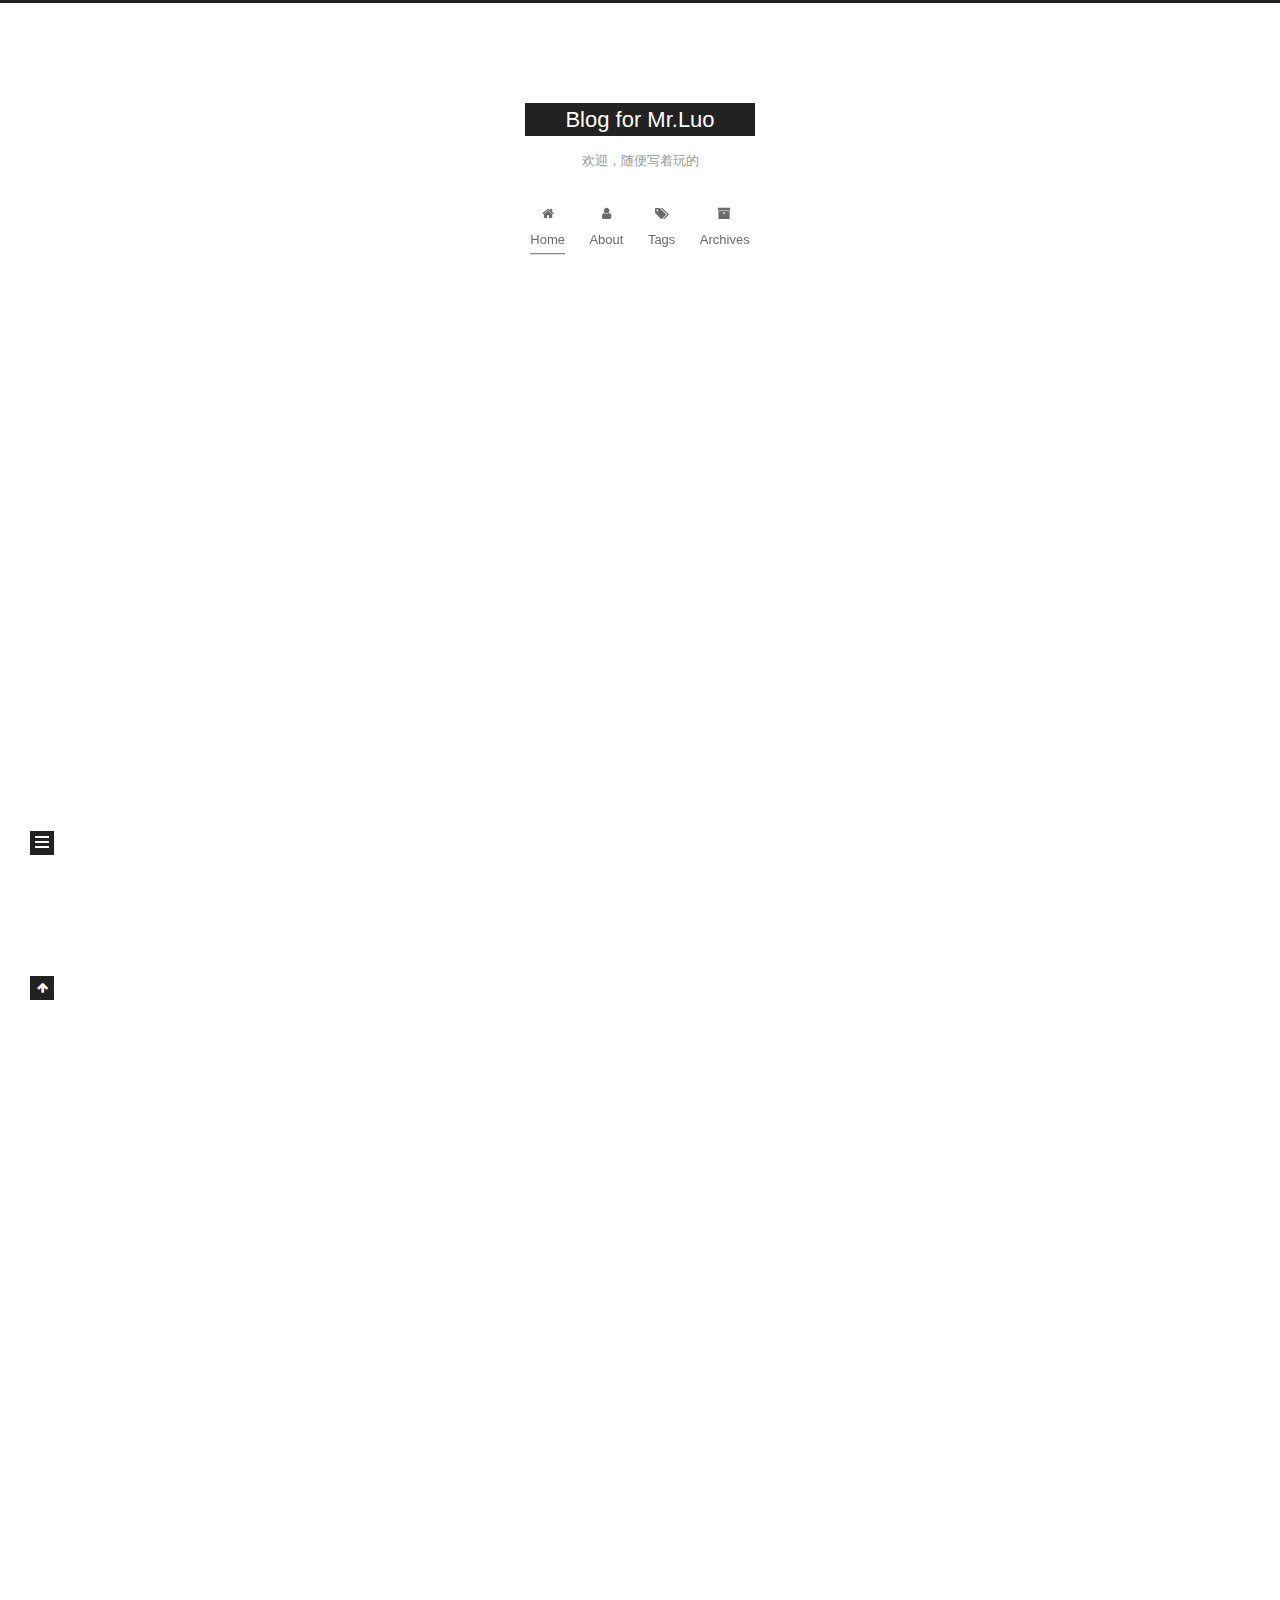
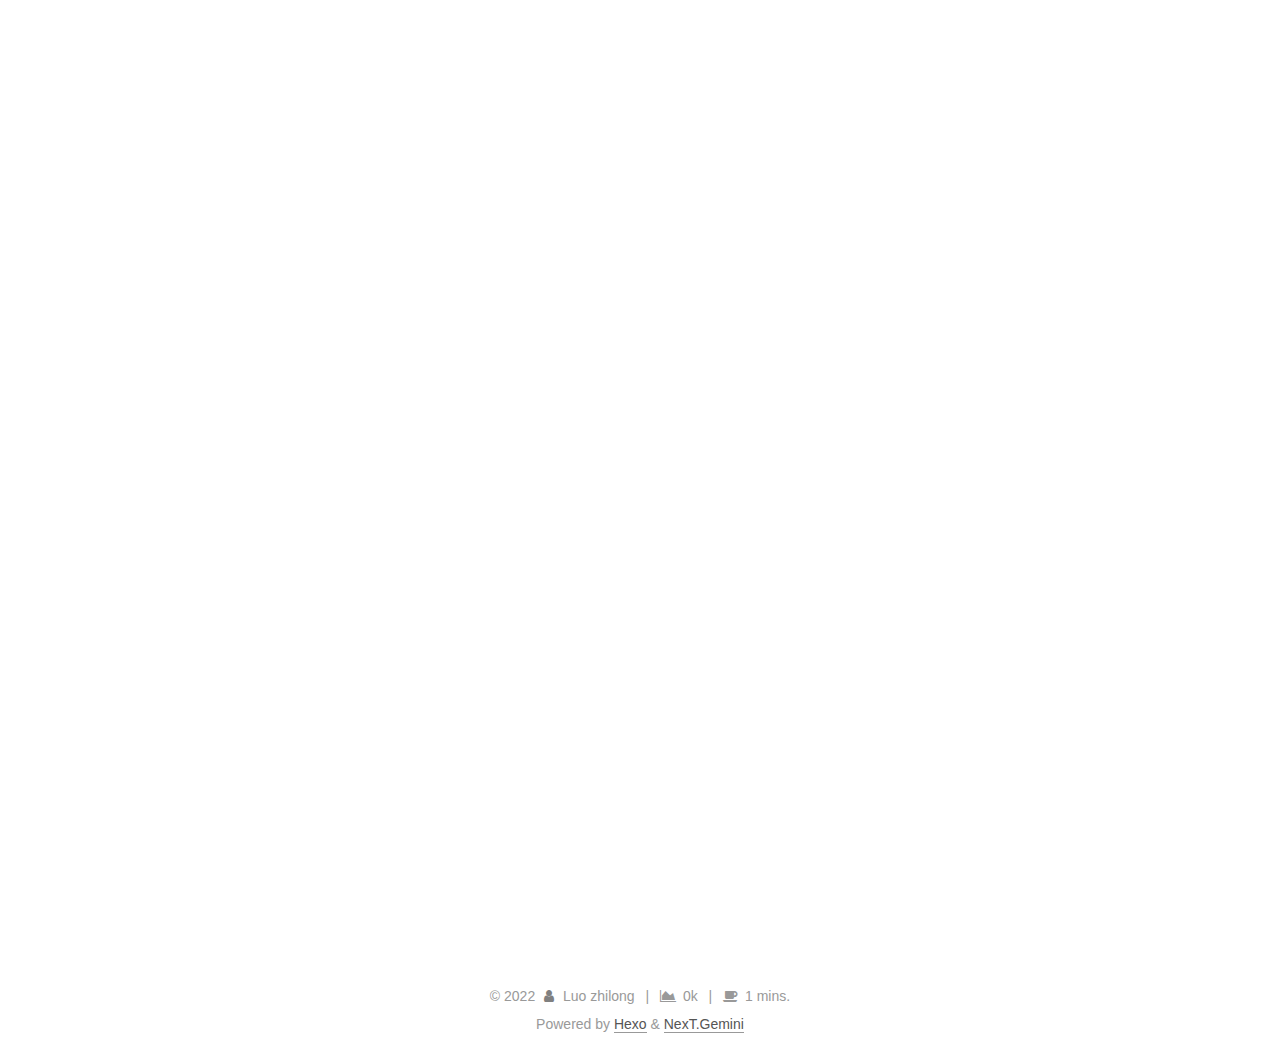
==== index.html @ 4b06077d "Site updated: 2022-09-28 10:22:13" ====
<!DOCTYPE html>
<html lang="zh-Hans">
<head>
  <meta charset="UTF-8">
<meta name="viewport" content="width=device-width, initial-scale=1, maximum-scale=2">
<meta name="theme-color" content="#222">
<meta name="generator" content="Hexo 6.3.0">
  <link rel="apple-touch-icon" sizes="180x180" href="/images/apple-touch-icon-next.png">
  <link rel="icon" type="image/png" sizes="32x32" href="/images/favicon-32x32-next.png">
  <link rel="icon" type="image/png" sizes="16x16" href="/images/favicon-16x16-next.png">
  <link rel="mask-icon" href="/images/logo.svg" color="#222">

<link rel="stylesheet" href="/css/main.css">


<link rel="stylesheet" href="/lib/font-awesome/css/font-awesome.min.css">

<script id="hexo-configurations">
    var NexT = window.NexT || {};
    var CONFIG = {"hostname":"jerry-luo-zl.github.io","root":"/","scheme":"Gemini","version":"7.8.0","exturl":false,"sidebar":{"position":"left","display":"post","padding":18,"offset":12,"onmobile":false},"copycode":{"enable":false,"show_result":false,"style":null},"back2top":{"enable":true,"sidebar":false,"scrollpercent":false},"bookmark":{"enable":false,"color":"#222","save":"auto"},"fancybox":false,"mediumzoom":false,"lazyload":false,"pangu":false,"comments":{"style":"tabs","active":null,"storage":true,"lazyload":false,"nav":null},"algolia":{"hits":{"per_page":10},"labels":{"input_placeholder":"Search for Posts","hits_empty":"We didn't find any results for the search: ${query}","hits_stats":"${hits} results found in ${time} ms"}},"localsearch":{"enable":false,"trigger":"auto","top_n_per_article":1,"unescape":false,"preload":false},"motion":{"enable":true,"async":false,"transition":{"post_block":"fadeIn","post_header":"slideDownIn","post_body":"slideDownIn","coll_header":"slideLeftIn","sidebar":"slideUpIn"}},"path":"search.xml"};
  </script>

  <meta property="og:type" content="website">
<meta property="og:title" content="Blog for Mr.Luo">
<meta property="og:url" content="https://jerry-luo-zl.github.io/index.html">
<meta property="og:site_name" content="Blog for Mr.Luo">
<meta property="og:locale">
<meta property="article:author" content="Luo zhilong">
<meta name="twitter:card" content="summary">

<link rel="canonical" href="https://jerry-luo-zl.github.io/">


<script id="page-configurations">
  // https://hexo.io/docs/variables.html
  CONFIG.page = {
    sidebar: "",
    isHome : true,
    isPost : false,
    lang   : 'zh-Hans'
  };
</script>

  <title>Blog for Mr.Luo</title>
  






  <noscript>
  <style>
  .use-motion .brand,
  .use-motion .menu-item,
  .sidebar-inner,
  .use-motion .post-block,
  .use-motion .pagination,
  .use-motion .comments,
  .use-motion .post-header,
  .use-motion .post-body,
  .use-motion .collection-header { opacity: initial; }

  .use-motion .site-title,
  .use-motion .site-subtitle {
    opacity: initial;
    top: initial;
  }

  .use-motion .logo-line-before i { left: initial; }
  .use-motion .logo-line-after i { right: initial; }
  </style>
</noscript>

</head>

<body itemscope itemtype="http://schema.org/WebPage">
  <div class="container use-motion">
    <div class="headband"></div>

    <header class="header" itemscope itemtype="http://schema.org/WPHeader">
      <div class="header-inner"><div class="site-brand-container">
  <div class="site-nav-toggle">
    <div class="toggle" aria-label="Toggle navigation bar">
      <span class="toggle-line toggle-line-first"></span>
      <span class="toggle-line toggle-line-middle"></span>
      <span class="toggle-line toggle-line-last"></span>
    </div>
  </div>

  <div class="site-meta">

    <a href="/" class="brand" rel="start">
      <span class="logo-line-before"><i></i></span>
      <h1 class="site-title">Blog for Mr.Luo</h1>
      <span class="logo-line-after"><i></i></span>
    </a>
      <p class="site-subtitle" itemprop="description">欢迎，随便写着玩的</p>
  </div>

  <div class="site-nav-right">
    <div class="toggle popup-trigger">
    </div>
  </div>
</div>




<nav class="site-nav">
  <ul id="menu" class="menu">
        <li class="menu-item menu-item-home">

    <a href="/" rel="section"><i class="fa fa-fw fa-home"></i>Home</a>

  </li>
        <li class="menu-item menu-item-about">

    <a href="/about/" rel="section"><i class="fa fa-fw fa-user"></i>About</a>

  </li>
        <li class="menu-item menu-item-tags">

    <a href="/tags/" rel="section"><i class="fa fa-fw fa-tags"></i>Tags</a>

  </li>
        <li class="menu-item menu-item-archives">

    <a href="/archives/" rel="section"><i class="fa fa-fw fa-archive"></i>Archives</a>

  </li>
  </ul>
</nav>




</div>
    </header>

    
  <div class="back-to-top">
    <i class="fa fa-arrow-up"></i>
    <span>0%</span>
  </div>


    <main class="main">
      <div class="main-inner">
        <div class="content-wrap">
          

          <div class="content index posts-expand">
            
      
  
  
  <article itemscope itemtype="http://schema.org/Article" class="post-block" lang="zh-Hans">
    <link itemprop="mainEntityOfPage" href="https://jerry-luo-zl.github.io/2022/09/28/%E6%98%9F%E9%9C%B2%E8%B0%B7/">

    <span hidden itemprop="author" itemscope itemtype="http://schema.org/Person">
      <meta itemprop="image" content="/images/avatar.jpg">
      <meta itemprop="name" content="Luo zhilong">
      <meta itemprop="description" content="">
    </span>

    <span hidden itemprop="publisher" itemscope itemtype="http://schema.org/Organization">
      <meta itemprop="name" content="Blog for Mr.Luo">
    </span>
      <header class="post-header">
        <h2 class="post-title" itemprop="name headline">
          
            <a href="/2022/09/28/%E6%98%9F%E9%9C%B2%E8%B0%B7/" class="post-title-link" itemprop="url">星露谷感受</a>
        </h2>

        <div class="post-meta">
            <span class="post-meta-item">
              <span class="post-meta-item-icon">
                <i class="fa fa-calendar-o"></i>
              </span>
              <span class="post-meta-item-text">Posted on</span>

              <time title="Created: 2022-09-28 09:08:44" itemprop="dateCreated datePublished" datetime="2022-09-28T09:08:44+08:00">2022-09-28</time>
            </span>
              <span class="post-meta-item">
                <span class="post-meta-item-icon">
                  <i class="fa fa-calendar-check-o"></i>
                </span>
                <span class="post-meta-item-text">Edited on</span>
                <time title="Modified: 2022-09-27 23:03:00" itemprop="dateModified" datetime="2022-09-27T23:03:00+08:00">2022-09-27</time>
              </span>

          <br>
            <span class="post-meta-item" title="Symbols count in article">
              <span class="post-meta-item-icon">
                <i class="fa fa-file-word-o"></i>
              </span>
                <span class="post-meta-item-text">Symbols count in article: </span>
              <span>269</span>
            </span>
            <span class="post-meta-item" title="Reading time">
              <span class="post-meta-item-icon">
                <i class="fa fa-clock-o"></i>
              </span>
                <span class="post-meta-item-text">Reading time &asymp;</span>
              <span>1 mins.</span>
            </span>

        </div>
      </header>

    
    
    
    <div class="post-body" itemprop="articleBody">

      
          <h2 id="秋天"><a href="#秋天" class="headerlink" title="秋天"></a>秋天</h2><h3 id="1-作物"><a href="#1-作物" class="headerlink" title="1.作物"></a>1.作物</h3><ul>
<li>蔓越莓</li>
<li>南瓜</li>
<li>其他献祭作物种一下(茄子等等)</li>
</ul>
<h3 id="2-酿酒"><a href="#2-酿酒" class="headerlink" title="2.酿酒"></a>2.酿酒</h3><p>8级后解锁工具小桶制作配方，有小桶才能够酿酒</p>
<h3 id="3-工具"><a href="#3-工具" class="headerlink" title="3.工具"></a>3.工具</h3><ul>
<li>优质洒水器(准备材料)<br>![[Pasted image 20220808160538.png]]</li>
</ul>
<h3 id="4-升级房屋"><a href="#4-升级房屋" class="headerlink" title="4.升级房屋"></a>4.升级房屋</h3><ul>
<li>谷仓</li>
<li>畜棚(6000g)</li>
<li>磨坊(布料)</li>
</ul>
<h3 id="5-钓鱼"><a href="#5-钓鱼" class="headerlink" title="5.钓鱼"></a>5.钓鱼</h3><ul>
<li>鲶鱼</li>
<li>虎纹鳟鱼~</li>
<li>鳗鱼(海边)</li>
<li>沙丁鱼</li>
<li>鬼鱼(矿洞20、60层)<br>![[Pasted image 20220808155731.png]]</li>
</ul>
<h3 id="6-开矿"><a href="#6-开矿" class="headerlink" title="6.开矿"></a>6.开矿</h3><ul>
<li>金矿在80层</li>
<li>精炼石英：烧石英</li>
</ul>
<h3 id="7-其他"><a href="#7-其他" class="headerlink" title="7.其他"></a>7.其他</h3><ul>
<li>猪车商人(周五和周日，法师塔旁边)</li>
<li>秘密森林</li>
</ul>
<h2 id="冬天"><a href="#冬天" class="headerlink" title="冬天"></a>冬天</h2><p>![[Pasted image 20220809094802.png]]</p>

      
    </div>

    
    
    
      <footer class="post-footer">
        <div class="post-eof"></div>
      </footer>
  </article>
  
  
  

      
  
  
  <article itemscope itemtype="http://schema.org/Article" class="post-block" lang="zh-Hans">
    <link itemprop="mainEntityOfPage" href="https://jerry-luo-zl.github.io/2022/09/27/Readme/">

    <span hidden itemprop="author" itemscope itemtype="http://schema.org/Person">
      <meta itemprop="image" content="/images/avatar.jpg">
      <meta itemprop="name" content="Luo zhilong">
      <meta itemprop="description" content="">
    </span>

    <span hidden itemprop="publisher" itemscope itemtype="http://schema.org/Organization">
      <meta itemprop="name" content="Blog for Mr.Luo">
    </span>
      <header class="post-header">
        <h2 class="post-title" itemprop="name headline">
          
            <a href="/2022/09/27/Readme/" class="post-title-link" itemprop="url">Readme</a>
        </h2>

        <div class="post-meta">
            <span class="post-meta-item">
              <span class="post-meta-item-icon">
                <i class="fa fa-calendar-o"></i>
              </span>
              <span class="post-meta-item-text">Posted on</span>
              

              <time title="Created: 2022-09-27 00:00:00 / Modified: 23:03:00" itemprop="dateCreated datePublished" datetime="2022-09-27T00:00:00+08:00">2022-09-27</time>
            </span>

          <br>
            <span class="post-meta-item" title="Symbols count in article">
              <span class="post-meta-item-icon">
                <i class="fa fa-file-word-o"></i>
              </span>
                <span class="post-meta-item-text">Symbols count in article: </span>
              <span>40</span>
            </span>
            <span class="post-meta-item" title="Reading time">
              <span class="post-meta-item-icon">
                <i class="fa fa-clock-o"></i>
              </span>
                <span class="post-meta-item-text">Reading time &asymp;</span>
              <span>1 mins.</span>
            </span>

        </div>
      </header>

    
    
    
    <div class="post-body" itemprop="articleBody">

      
          <h1 id="欢迎！！！！！！！"><a href="#欢迎！！！！！！！" class="headerlink" title="欢迎！！！！！！！"></a>欢迎！！！！！！！</h1><p><strong>本博客包含但不局限于以下内容:</strong></p>
<ul>
<li>知识分享</li>
<li>无病呻吟</li>
<li>读书笔记</li>
<li>同性交友</li>
</ul>

      
    </div>

    
    
    
      <footer class="post-footer">
        <div class="post-eof"></div>
      </footer>
  </article>
  
  
  


  



          </div>
          

<script>
  window.addEventListener('tabs:register', () => {
    let { activeClass } = CONFIG.comments;
    if (CONFIG.comments.storage) {
      activeClass = localStorage.getItem('comments_active') || activeClass;
    }
    if (activeClass) {
      let activeTab = document.querySelector(`a[href="#comment-${activeClass}"]`);
      if (activeTab) {
        activeTab.click();
      }
    }
  });
  if (CONFIG.comments.storage) {
    window.addEventListener('tabs:click', event => {
      if (!event.target.matches('.tabs-comment .tab-content .tab-pane')) return;
      let commentClass = event.target.classList[1];
      localStorage.setItem('comments_active', commentClass);
    });
  }
</script>

        </div>
          
  
  <div class="toggle sidebar-toggle">
    <span class="toggle-line toggle-line-first"></span>
    <span class="toggle-line toggle-line-middle"></span>
    <span class="toggle-line toggle-line-last"></span>
  </div>

  <aside class="sidebar">
    <div class="sidebar-inner">

      <ul class="sidebar-nav motion-element">
        <li class="sidebar-nav-toc">
          Table of Contents
        </li>
        <li class="sidebar-nav-overview">
          Overview
        </li>
      </ul>

      <!--noindex-->
      <div class="post-toc-wrap sidebar-panel">
      </div>
      <!--/noindex-->

      <div class="site-overview-wrap sidebar-panel">
        <div class="site-author motion-element" itemprop="author" itemscope itemtype="http://schema.org/Person">
    <img class="site-author-image" itemprop="image" alt="Luo zhilong"
      src="/images/avatar.jpg">
  <p class="site-author-name" itemprop="name">Luo zhilong</p>
  <div class="site-description" itemprop="description"></div>
</div>
<div class="site-state-wrap motion-element">
  <nav class="site-state">
      <div class="site-state-item site-state-posts">
          <a href="/archives/">
        
          <span class="site-state-item-count">2</span>
          <span class="site-state-item-name">posts</span>
        </a>
      </div>
  </nav>
</div>



      </div>

    </div>
  </aside>
  <div id="sidebar-dimmer"></div>


      </div>
    </main>

    <footer class="footer">
      <div class="footer-inner">
        

        

<div class="copyright">
  
  &copy; 
  <span itemprop="copyrightYear">2022</span>
  <span class="with-love">
    <i class="fa fa-user"></i>
  </span>
  <span class="author" itemprop="copyrightHolder">Luo zhilong</span>
    <span class="post-meta-divider">|</span>
    <span class="post-meta-item-icon">
      <i class="fa fa-area-chart"></i>
    </span>
    <span title="Symbols count total">0k</span>
    <span class="post-meta-divider">|</span>
    <span class="post-meta-item-icon">
      <i class="fa fa-coffee"></i>
    </span>
    <span title="Reading time total">1 mins.</span>
</div>
  <div class="powered-by">Powered by <a href="https://hexo.io/" class="theme-link" rel="noopener" target="_blank">Hexo</a> & <a href="https://theme-next.org/" class="theme-link" rel="noopener" target="_blank">NexT.Gemini</a>
  </div>

        








      </div>
    </footer>
  </div>

  
  <script src="/lib/anime.min.js"></script>
  <script src="/lib/velocity/velocity.min.js"></script>
  <script src="/lib/velocity/velocity.ui.min.js"></script>

<script src="/js/utils.js"></script>

<script src="/js/motion.js"></script>


<script src="/js/schemes/pisces.js"></script>


<script src="/js/next-boot.js"></script>




  















  

  

</body>
</html>
---- css/main.css ----
:root {
  --body-bg-color: #fff;
  --content-bg-color: #fff;
  --card-bg-color: #f5f5f5;
  --text-color: #555;
  --link-color: #555;
  --link-hover-color: #222;
  --brand-color: #fff;
  --brand-hover-color: #fff;
  --table-row-odd-bg-color: #f9f9f9;
  --table-row-hover-bg-color: #f5f5f5;
  --menu-item-bg-color: #f5f5f5;
  --btn-default-bg: #222;
  --btn-default-color: #fff;
  --btn-default-border-color: #222;
  --btn-default-hover-bg: #fff;
  --btn-default-hover-color: #222;
  --btn-default-hover-border-color: #222;
}
html {
  line-height: 1.15; /* 1 */
  -webkit-text-size-adjust: 100%; /* 2 */
}
body {
  margin: 0;
}
main {
  display: block;
}
h1 {
  font-size: 2em;
  margin: 0.67em 0;
}
hr {
  box-sizing: content-box; /* 1 */
  height: 0; /* 1 */
  overflow: visible; /* 2 */
}
pre {
  font-family: monospace, monospace; /* 1 */
  font-size: 1em; /* 2 */
}
a {
  background: transparent;
}
abbr[title] {
  border-bottom: none; /* 1 */
  text-decoration: underline; /* 2 */
  text-decoration: underline dotted; /* 2 */
}
b,
strong {
  font-weight: bolder;
}
code,
kbd,
samp {
  font-family: monospace, monospace; /* 1 */
  font-size: 1em; /* 2 */
}
small {
  font-size: 80%;
}
sub,
sup {
  font-size: 75%;
  line-height: 0;
  position: relative;
  vertical-align: baseline;
}
sub {
  bottom: -0.25em;
}
sup {
  top: -0.5em;
}
img {
  border-style: none;
}
button,
input,
optgroup,
select,
textarea {
  font-family: inherit; /* 1 */
  font-size: 100%; /* 1 */
  line-height: 1.15; /* 1 */
  margin: 0; /* 2 */
}
button,
input {
/* 1 */
  overflow: visible;
}
button,
select {
/* 1 */
  text-transform: none;
}
button,
[type='button'],
[type='reset'],
[type='submit'] {
  -webkit-appearance: button;
}
button::-moz-focus-inner,
[type='button']::-moz-focus-inner,
[type='reset']::-moz-focus-inner,
[type='submit']::-moz-focus-inner {
  border-style: none;
  padding: 0;
}
button:-moz-focusring,
[type='button']:-moz-focusring,
[type='reset']:-moz-focusring,
[type='submit']:-moz-focusring {
  outline: 1px dotted ButtonText;
}
fieldset {
  padding: 0.35em 0.75em 0.625em;
}
legend {
  box-sizing: border-box; /* 1 */
  color: inherit; /* 2 */
  display: table; /* 1 */
  max-width: 100%; /* 1 */
  padding: 0; /* 3 */
  white-space: normal; /* 1 */
}
progress {
  vertical-align: baseline;
}
textarea {
  overflow: auto;
}
[type='checkbox'],
[type='radio'] {
  box-sizing: border-box; /* 1 */
  padding: 0; /* 2 */
}
[type='number']::-webkit-inner-spin-button,
[type='number']::-webkit-outer-spin-button {
  height: auto;
}
[type='search'] {
  outline-offset: -2px; /* 2 */
  -webkit-appearance: textfield; /* 1 */
}
[type='search']::-webkit-search-decoration {
  -webkit-appearance: none;
}
::-webkit-file-upload-button {
  font: inherit; /* 2 */
  -webkit-appearance: button; /* 1 */
}
details {
  display: block;
}
summary {
  display: list-item;
}
template {
  display: none;
}
[hidden] {
  display: none;
}
::selection {
  background: #262a30;
  color: #eee;
}
html,
body {
  height: 100%;
}
body {
  background: var(--body-bg-color);
  color: var(--text-color);
  font-family: 'Lato', "PingFang SC", "Microsoft YaHei", sans-serif;
  font-size: 1em;
  line-height: 2;
}
@media (max-width: 991px) {
  body {
    padding-left: 0 !important;
    padding-right: 0 !important;
  }
}
h1,
h2,
h3,
h4,
h5,
h6 {
  font-family: 'Lato', "PingFang SC", "Microsoft YaHei", sans-serif;
  font-weight: bold;
  line-height: 1.5;
  margin: 20px 0 15px;
}
h1 {
  font-size: 1.5em;
}
h2 {
  font-size: 1.375em;
}
h3 {
  font-size: 1.25em;
}
h4 {
  font-size: 1.125em;
}
h5 {
  font-size: 1em;
}
h6 {
  font-size: 0.875em;
}
p {
  margin: 0 0 20px 0;
}
a,
span.exturl {
  border-bottom: 1px solid #999;
  color: var(--link-color);
  outline: 0;
  text-decoration: none;
  overflow-wrap: break-word;
  word-wrap: break-word;
  cursor: pointer;
}
a:hover,
span.exturl:hover {
  border-bottom-color: var(--link-hover-color);
  color: var(--link-hover-color);
}
iframe,
img,
video {
  display: block;
  margin-left: auto;
  margin-right: auto;
  max-width: 100%;
}
hr {
  background-image: repeating-linear-gradient(-45deg, #ddd, #ddd 4px, transparent 4px, transparent 8px);
  border: 0;
  height: 3px;
  margin: 40px 0;
}
blockquote {
  border-left: 4px solid #ddd;
  color: #666;
  margin: 0;
  padding: 0 15px;
}
blockquote cite::before {
  content: '-';
  padding: 0 5px;
}
dt {
  font-weight: bold;
}
dd {
  margin: 0;
  padding: 0;
}
kbd {
  background-color: #f5f5f5;
  background-image: linear-gradient(#eee, #fff, #eee);
  border: 1px solid #ccc;
  border-radius: 0.2em;
  box-shadow: 0.1em 0.1em 0.2em rgba(0,0,0,0.1);
  color: #555;
  font-family: inherit;
  padding: 0.1em 0.3em;
  white-space: nowrap;
}
.table-container {
  overflow: auto;
}
table {
  border-collapse: collapse;
  border-spacing: 0;
  font-size: 0.875em;
  margin: 0 0 20px 0;
  width: 100%;
}
tbody tr:nth-of-type(odd) {
  background: var(--table-row-odd-bg-color);
}
tbody tr:hover {
  background: var(--table-row-hover-bg-color);
}
caption,
th,
td {
  font-weight: normal;
  padding: 8px;
  text-align: left;
  vertical-align: middle;
}
th,
td {
  border: 1px solid #ddd;
  border-bottom: 3px solid #ddd;
}
th {
  font-weight: 700;
  padding-bottom: 10px;
}
td {
  border-bottom-width: 1px;
}
.btn {
  background: var(--btn-default-bg);
  border: 2px solid var(--btn-default-border-color);
  border-radius: 0;
  color: var(--btn-default-color);
  display: inline-block;
  font-size: 0.875em;
  line-height: 2;
  padding: 0 20px;
  text-decoration: none;
  transition-property: background-color;
  transition-delay: 0s;
  transition-duration: 0.2s;
  transition-timing-function: ease-in-out;
}
.btn:hover {
  background: var(--btn-default-hover-bg);
  border-color: var(--btn-default-hover-border-color);
  color: var(--btn-default-hover-color);
}
.btn + .btn {
  margin: 0 0 8px 8px;
}
.btn .fa-fw {
  text-align: left;
  width: 1.285714285714286em;
}
.toggle {
  line-height: 0;
}
.toggle .toggle-line {
  background: #fff;
  display: inline-block;
  height: 2px;
  left: 0;
  position: relative;
  top: 0;
  transition: all 0.4s;
  vertical-align: top;
  width: 100%;
}
.toggle .toggle-line:not(:first-child) {
  margin-top: 3px;
}
.toggle.toggle-arrow .toggle-line-first {
  left: 50%;
  top: 2px;
  transform: rotate(45deg);
  width: 50%;
}
.toggle.toggle-arrow .toggle-line-middle {
  left: 2px;
  width: 90%;
}
.toggle.toggle-arrow .toggle-line-last {
  left: 50%;
  top: -2px;
  transform: rotate(-45deg);
  width: 50%;
}
.toggle.toggle-close .toggle-line-first {
  transform: rotate(-45deg);
  top: 5px;
}
.toggle.toggle-close .toggle-line-middle {
  opacity: 0;
}
.toggle.toggle-close .toggle-line-last {
  transform: rotate(45deg);
  top: -5px;
}
.highlight,
pre {
  background: #f7f7f7;
  color: #4d4d4c;
  line-height: 1.6;
  margin: 0 auto 20px;
}
pre,
code {
  font-family: consolas, Menlo, monospace, "PingFang SC", "Microsoft YaHei";
}
code {
  background: #eee;
  border-radius: 3px;
  color: #555;
  padding: 2px 4px;
  overflow-wrap: break-word;
  word-wrap: break-word;
}
.highlight *::selection {
  background: #d6d6d6;
}
.highlight pre {
  border: 0;
  margin: 0;
  padding: 10px 0;
}
.highlight table {
  border: 0;
  margin: 0;
  width: auto;
}
.highlight td {
  border: 0;
  padding: 0;
}
.highlight figcaption {
  background: #eff2f3;
  color: #4d4d4c;
  display: flex;
  font-size: 0.875em;
  justify-content: space-between;
  line-height: 1.2;
  padding: 0.5em;
}
.highlight figcaption a {
  color: #4d4d4c;
}
.highlight figcaption a:hover {
  border-bottom-color: #4d4d4c;
}
.highlight .gutter {
  -moz-user-select: none;
  -ms-user-select: none;
  -webkit-user-select: none;
  user-select: none;
}
.highlight .gutter pre {
  background: #eff2f3;
  color: #869194;
  padding-left: 10px;
  padding-right: 10px;
  text-align: right;
}
.highlight .code pre {
  background: #f7f7f7;
  padding-left: 10px;
  width: 100%;
}
.gist table {
  width: auto;
}
.gist table td {
  border: 0;
}
pre {
  overflow: auto;
  padding: 10px;
}
pre code {
  background: none;
  color: #4d4d4c;
  font-size: 0.875em;
  padding: 0;
  text-shadow: none;
}
pre .deletion {
  background: #fdd;
}
pre .addition {
  background: #dfd;
}
pre .meta {
  color: #eab700;
  -moz-user-select: none;
  -ms-user-select: none;
  -webkit-user-select: none;
  user-select: none;
}
pre .comment {
  color: #8e908c;
}
pre .variable,
pre .attribute,
pre .tag,
pre .name,
pre .regexp,
pre .ruby .constant,
pre .xml .tag .title,
pre .xml .pi,
pre .xml .doctype,
pre .html .doctype,
pre .css .id,
pre .css .class,
pre .css .pseudo {
  color: #c82829;
}
pre .number,
pre .preprocessor,
pre .built_in,
pre .builtin-name,
pre .literal,
pre .params,
pre .constant,
pre .command {
  color: #f5871f;
}
pre .ruby .class .title,
pre .css .rules .attribute,
pre .string,
pre .symbol,
pre .value,
pre .inheritance,
pre .header,
pre .ruby .symbol,
pre .xml .cdata,
pre .special,
pre .formula {
  color: #718c00;
}
pre .title,
pre .css .hexcolor {
  color: #3e999f;
}
pre .function,
pre .python .decorator,
pre .python .title,
pre .ruby .function .title,
pre .ruby .title .keyword,
pre .perl .sub,
pre .javascript .title,
pre .coffeescript .title {
  color: #4271ae;
}
pre .keyword,
pre .javascript .function {
  color: #8959a8;
}
.blockquote-center {
  border-left: none;
  margin: 40px 0;
  padding: 0;
  position: relative;
  text-align: center;
}
.blockquote-center::before,
.blockquote-center::after {
  background-repeat: no-repeat;
  background-size: 22px 22px;
  content: ' ';
  display: block;
  height: 24px;
  opacity: 0.2;
  position: absolute;
  width: 100%;
}
.blockquote-center::before {
  background-image: url("../images/quote-l.svg");
  background-position: 0 -6px;
  border-top: 1px solid #ccc;
  top: -20px;
}
.blockquote-center::after {
  background-image: url("../images/quote-r.svg");
  background-position: 100% 8px;
  border-bottom: 1px solid #ccc;
  bottom: -20px;
}
.blockquote-center p,
.blockquote-center div {
  text-align: center;
}
.post-body .group-picture img {
  margin: 0 auto;
  padding: 0 3px;
}
.group-picture-row {
  margin-bottom: 6px;
  overflow: hidden;
}
.group-picture-column {
  float: left;
  margin-bottom: 10px;
}
.post-body .label {
  color: #555;
  display: inline;
  padding: 0 2px;
}
.post-body .label.default {
  background: #f0f0f0;
}
.post-body .label.primary {
  background: #efe6f7;
}
.post-body .label.info {
  background: #e5f2f8;
}
.post-body .label.success {
  background: #e7f4e9;
}
.post-body .label.warning {
  background: #fcf6e1;
}
.post-body .label.danger {
  background: #fae8eb;
}
.post-body .tabs {
  margin-bottom: 20px;
}
.post-body .tabs,
.tabs-comment {
  display: block;
  padding-top: 10px;
  position: relative;
}
.post-body .tabs ul.nav-tabs,
.tabs-comment ul.nav-tabs {
  display: flex;
  flex-wrap: wrap;
  margin: 0;
  margin-bottom: -1px;
  padding: 0;
}
@media (max-width: 413px) {
  .post-body .tabs ul.nav-tabs,
  .tabs-comment ul.nav-tabs {
    display: block;
    margin-bottom: 5px;
  }
}
.post-body .tabs ul.nav-tabs li.tab,
.tabs-comment ul.nav-tabs li.tab {
  border-bottom: 1px solid #ddd;
  border-left: 1px solid transparent;
  border-right: 1px solid transparent;
  border-top: 3px solid transparent;
  flex-grow: 1;
  list-style-type: none;
  border-radius: 0 0 0 0;
}
@media (max-width: 413px) {
  .post-body .tabs ul.nav-tabs li.tab,
  .tabs-comment ul.nav-tabs li.tab {
    border-bottom: 1px solid transparent;
    border-left: 3px solid transparent;
    border-right: 1px solid transparent;
    border-top: 1px solid transparent;
  }
}
@media (max-width: 413px) {
  .post-body .tabs ul.nav-tabs li.tab,
  .tabs-comment ul.nav-tabs li.tab {
    border-radius: 0;
  }
}
.post-body .tabs ul.nav-tabs li.tab a,
.tabs-comment ul.nav-tabs li.tab a {
  border-bottom: initial;
  display: block;
  line-height: 1.8;
  outline: 0;
  padding: 0.25em 0.75em;
  text-align: center;
  transition-delay: 0s;
  transition-duration: 0.2s;
  transition-timing-function: ease-out;
}
.post-body .tabs ul.nav-tabs li.tab a i,
.tabs-comment ul.nav-tabs li.tab a i {
  width: 1.285714285714286em;
}
.post-body .tabs ul.nav-tabs li.tab.active,
.tabs-comment ul.nav-tabs li.tab.active {
  border-bottom: 1px solid transparent;
  border-left: 1px solid #ddd;
  border-right: 1px solid #ddd;
  border-top: 3px solid #fc6423;
}
@media (max-width: 413px) {
  .post-body .tabs ul.nav-tabs li.tab.active,
  .tabs-comment ul.nav-tabs li.tab.active {
    border-bottom: 1px solid #ddd;
    border-left: 3px solid #fc6423;
    border-right: 1px solid #ddd;
    border-top: 1px solid #ddd;
  }
}
.post-body .tabs ul.nav-tabs li.tab.active a,
.tabs-comment ul.nav-tabs li.tab.active a {
  color: var(--link-color);
  cursor: default;
}
.post-body .tabs .tab-content .tab-pane,
.tabs-comment .tab-content .tab-pane {
  border: 1px solid #ddd;
  border-top: 0;
  padding: 20px 20px 0 20px;
  border-radius: 0;
}
.post-body .tabs .tab-content .tab-pane:not(.active),
.tabs-comment .tab-content .tab-pane:not(.active) {
  display: none;
}
.post-body .tabs .tab-content .tab-pane.active,
.tabs-comment .tab-content .tab-pane.active {
  display: block;
}
.post-body .tabs .tab-content .tab-pane.active:nth-of-type(1),
.tabs-comment .tab-content .tab-pane.active:nth-of-type(1) {
  border-radius: 0 0 0 0;
}
@media (max-width: 413px) {
  .post-body .tabs .tab-content .tab-pane.active:nth-of-type(1),
  .tabs-comment .tab-content .tab-pane.active:nth-of-type(1) {
    border-radius: 0;
  }
}
.post-body .note {
  border-radius: 3px;
  margin-bottom: 20px;
  padding: 1em;
  position: relative;
  border: 1px solid #eee;
  border-left-width: 5px;
}
.post-body .note h2,
.post-body .note h3,
.post-body .note h4,
.post-body .note h5,
.post-body .note h6 {
  margin-top: 0;
  border-bottom: initial;
  margin-bottom: 0;
  padding-top: 0;
}
.post-body .note p:first-child,
.post-body .note ul:first-child,
.post-body .note ol:first-child,
.post-body .note table:first-child,
.post-body .note pre:first-child,
.post-body .note blockquote:first-child,
.post-body .note img:first-child {
  margin-top: 0;
}
.post-body .note p:last-child,
.post-body .note ul:last-child,
.post-body .note ol:last-child,
.post-body .note table:last-child,
.post-body .note pre:last-child,
.post-body .note blockquote:last-child,
.post-body .note img:last-child {
  margin-bottom: 0;
}
.post-body .note.default {
  border-left-color: #777;
}
.post-body .note.default h2,
.post-body .note.default h3,
.post-body .note.default h4,
.post-body .note.default h5,
.post-body .note.default h6 {
  color: #777;
}
.post-body .note.primary {
  border-left-color: #6f42c1;
}
.post-body .note.primary h2,
.post-body .note.primary h3,
.post-body .note.primary h4,
.post-body .note.primary h5,
.post-body .note.primary h6 {
  color: #6f42c1;
}
.post-body .note.info {
  border-left-color: #428bca;
}
.post-body .note.info h2,
.post-body .note.info h3,
.post-body .note.info h4,
.post-body .note.info h5,
.post-body .note.info h6 {
  color: #428bca;
}
.post-body .note.success {
  border-left-color: #5cb85c;
}
.post-body .note.success h2,
.post-body .note.success h3,
.post-body .note.success h4,
.post-body .note.success h5,
.post-body .note.success h6 {
  color: #5cb85c;
}
.post-body .note.warning {
  border-left-color: #f0ad4e;
}
.post-body .note.warning h2,
.post-body .note.warning h3,
.post-body .note.warning h4,
.post-body .note.warning h5,
.post-body .note.warning h6 {
  color: #f0ad4e;
}
.post-body .note.danger {
  border-left-color: #d9534f;
}
.post-body .note.danger h2,
.post-body .note.danger h3,
.post-body .note.danger h4,
.post-body .note.danger h5,
.post-body .note.danger h6 {
  color: #d9534f;
}
.pagination .prev,
.pagination .next,
.pagination .page-number,
.pagination .space {
  display: inline-block;
  margin: 0 10px;
  padding: 0 11px;
  position: relative;
  top: -1px;
}
@media (max-width: 767px) {
  .pagination .prev,
  .pagination .next,
  .pagination .page-number,
  .pagination .space {
    margin: 0 5px;
  }
}
.pagination {
  border-top: 1px solid #eee;
  margin: 120px 0 0;
  text-align: center;
}
.pagination .prev,
.pagination .next,
.pagination .page-number {
  border-bottom: 0;
  border-top: 1px solid #eee;
  transition-property: border-color;
  transition-delay: 0s;
  transition-duration: 0.2s;
  transition-timing-function: ease-in-out;
}
.pagination .prev:hover,
.pagination .next:hover,
.pagination .page-number:hover {
  border-top-color: #222;
}
.pagination .space {
  margin: 0;
  padding: 0;
}
.pagination .prev {
  margin-left: 0;
}
.pagination .next {
  margin-right: 0;
}
.pagination .page-number.current {
  background: #ccc;
  border-top-color: #ccc;
  color: #fff;
}
@media (max-width: 767px) {
  .pagination {
    border-top: none;
  }
  .pagination .prev,
  .pagination .next,
  .pagination .page-number {
    border-bottom: 1px solid #eee;
    border-top: 0;
    margin-bottom: 10px;
    padding: 0 10px;
  }
  .pagination .prev:hover,
  .pagination .next:hover,
  .pagination .page-number:hover {
    border-bottom-color: #222;
  }
}
.comments {
  margin-top: 60px;
  overflow: hidden;
}
.comment-button-group {
  display: flex;
  flex-wrap: wrap-reverse;
  justify-content: center;
  margin: 1em 0;
}
.comment-button-group .comment-button {
  margin: 0.1em 0.2em;
}
.comment-button-group .comment-button.active {
  background: var(--btn-default-hover-bg);
  border-color: var(--btn-default-hover-border-color);
  color: var(--btn-default-hover-color);
}
.comment-position {
  display: none;
}
.comment-position.active {
  display: block;
}
.tabs-comment {
  background: var(--content-bg-color);
  margin-top: 4em;
  padding-top: 0;
}
.tabs-comment .comments {
  border: 0;
  box-shadow: none;
  margin-top: 0;
  padding-top: 0;
}
.container {
  min-height: 100%;
  position: relative;
}
.main-inner {
  margin: 0 auto;
  width: 700px;
}
@media (min-width: 1200px) {
  .main-inner {
    width: 800px;
  }
}
@media (min-width: 1600px) {
  .main-inner {
    width: 900px;
  }
}
@media (max-width: 767px) {
  .content-wrap {
    padding: 0 20px;
  }
}
.header {
  background: transparent;
}
.header-inner {
  margin: 0 auto;
  width: 700px;
}
@media (min-width: 1200px) {
  .header-inner {
    width: 800px;
  }
}
@media (min-width: 1600px) {
  .header-inner {
    width: 900px;
  }
}
.site-brand-container {
  display: flex;
  flex-shrink: 0;
  padding: 0 10px;
}
.headband {
  background: #222;
  height: 3px;
}
.site-meta {
  flex-grow: 1;
  text-align: center;
}
@media (max-width: 767px) {
  .site-meta {
    text-align: center;
  }
}
.brand {
  border-bottom: none;
  color: var(--brand-color);
  display: inline-block;
  line-height: 1.375em;
  padding: 0 40px;
  position: relative;
}
.brand:hover {
  color: var(--brand-hover-color);
}
.site-title {
  font-family: 'Lato', "PingFang SC", "Microsoft YaHei", sans-serif;
  font-size: 1.375em;
  font-weight: normal;
  margin: 0;
}
.site-subtitle {
  color: #999;
  font-size: 0.8125em;
  margin: 10px 0;
}
.use-motion .brand {
  opacity: 0;
}
.use-motion .site-title,
.use-motion .site-subtitle,
.use-motion .custom-logo-image {
  opacity: 0;
  position: relative;
  top: -10px;
}
.site-nav-toggle,
.site-nav-right {
  display: none;
}
@media (max-width: 767px) {
  .site-nav-toggle,
  .site-nav-right {
    display: flex;
    flex-direction: column;
    justify-content: center;
  }
}
.site-nav-toggle .toggle,
.site-nav-right .toggle {
  color: var(--text-color);
  padding: 10px;
  width: 22px;
}
.site-nav-toggle .toggle .toggle-line,
.site-nav-right .toggle .toggle-line {
  background: var(--text-color);
  border-radius: 1px;
}
.site-nav {
  display: block;
}
@media (max-width: 767px) {
  .site-nav {
    clear: both;
    display: none;
  }
}
.site-nav.site-nav-on {
  display: block;
}
.menu {
  margin-top: 20px;
  padding-left: 0;
  text-align: center;
}
.menu-item {
  display: inline-block;
  list-style: none;
  margin: 0 10px;
}
@media (max-width: 767px) {
  .menu-item {
    display: block;
    margin-top: 10px;
  }
  .menu-item.menu-item-search {
    display: none;
  }
}
.menu-item a,
.menu-item span.exturl {
  border-bottom: 0;
  display: block;
  font-size: 0.8125em;
  transition-property: border-color;
  transition-delay: 0s;
  transition-duration: 0.2s;
  transition-timing-function: ease-in-out;
}
@media (hover: none) {
  .menu-item a:hover,
  .menu-item span.exturl:hover {
    border-bottom-color: transparent !important;
  }
}
.menu-item .fa {
  margin-right: 8px;
}
.menu-item .badge {
  display: inline-block;
  font-weight: bold;
  line-height: 1;
  margin-left: 0.35em;
  margin-top: 0.35em;
  text-align: center;
  white-space: nowrap;
}
@media (max-width: 767px) {
  .menu-item .badge {
    float: right;
    margin-left: 0;
  }
}
.menu-item-active a,
.menu .menu-item a:hover,
.menu .menu-item span.exturl:hover {
  background: var(--menu-item-bg-color);
}
.use-motion .menu-item {
  opacity: 0;
}
.sidebar {
  background: #222;
  bottom: 0;
  box-shadow: inset 0 2px 6px #000;
  position: fixed;
  top: 0;
}
@media (max-width: 991px) {
  .sidebar {
    display: none;
  }
}
.sidebar-inner {
  color: #999;
  padding: 18px 10px;
  text-align: center;
}
.cc-license {
  margin-top: 10px;
  text-align: center;
}
.cc-license .cc-opacity {
  border-bottom: none;
  opacity: 0.7;
}
.cc-license .cc-opacity:hover {
  opacity: 0.9;
}
.cc-license img {
  display: inline-block;
}
.site-author-image {
  border: 2px solid #333;
  display: block;
  margin: 0 auto;
  max-width: 96px;
  padding: 2px;
}
.site-author-name {
  color: #f5f5f5;
  font-weight: normal;
  margin: 5px 0 0;
  text-align: center;
}
.site-description {
  color: #999;
  font-size: 1em;
  margin-top: 5px;
  text-align: center;
}
.links-of-author {
  margin-top: 15px;
}
.links-of-author a,
.links-of-author span.exturl {
  border-bottom-color: #555;
  display: inline-block;
  font-size: 0.8125em;
  margin-bottom: 10px;
  margin-right: 10px;
  vertical-align: middle;
}
.links-of-author a::before,
.links-of-author span.exturl::before {
  background: #6cd996;
  border-radius: 50%;
  content: ' ';
  display: inline-block;
  height: 4px;
  margin-right: 3px;
  vertical-align: middle;
  width: 4px;
}
.sidebar-button {
  margin-top: 15px;
}
.sidebar-button a {
  border: 1px solid #fc6423;
  border-radius: 4px;
  color: #fc6423;
  display: inline-block;
  padding: 0 15px;
}
.sidebar-button a .fa {
  margin-right: 5px;
}
.sidebar-button a:hover {
  background: #fc6423;
  border: 1px solid #fc6423;
  color: #fff;
}
.sidebar-button a:hover .fa {
  color: #fff;
}
.links-of-blogroll {
  font-size: 0.8125em;
  margin-top: 10px;
}
.links-of-blogroll-title {
  font-size: 0.875em;
  font-weight: 600;
  margin-top: 0;
}
.links-of-blogroll-list {
  list-style: none;
  margin: 0;
  padding: 0;
}
#sidebar-dimmer {
  display: none;
}
@media (max-width: 767px) {
  #sidebar-dimmer {
    background: #000;
    display: block;
    height: 100%;
    left: 100%;
    opacity: 0;
    position: fixed;
    top: 0;
    width: 100%;
    z-index: 1100;
  }
  .sidebar-active + #sidebar-dimmer {
    opacity: 0.7;
    transform: translateX(-100%);
    transition: opacity 0.5s;
  }
}
.sidebar-nav {
  margin: 0;
  padding-bottom: 20px;
  padding-left: 0;
}
.sidebar-nav li {
  border-bottom: 1px solid transparent;
  color: #555;
  cursor: pointer;
  display: inline-block;
  font-size: 0.875em;
}
.sidebar-nav li.sidebar-nav-overview {
  margin-left: 10px;
}
.sidebar-nav li:hover {
  color: #f5f5f5;
}
.sidebar-nav .sidebar-nav-active {
  border-bottom-color: #87daff;
  color: #87daff;
}
.sidebar-nav .sidebar-nav-active:hover {
  color: #87daff;
}
.sidebar-panel {
  display: none;
  overflow-x: hidden;
  overflow-y: auto;
}
.sidebar-panel-active {
  display: block;
}
.sidebar-toggle {
  background: #222;
  bottom: 45px;
  cursor: pointer;
  height: 14px;
  left: 30px;
  padding: 5px;
  position: fixed;
  width: 14px;
  z-index: 1300;
}
@media (max-width: 991px) {
  .sidebar-toggle {
    left: 20px;
    opacity: 0.8;
    display: none;
  }
}
.sidebar-toggle:hover .toggle-line {
  background: #87daff;
}
.post-toc {
  font-size: 0.875em;
}
.post-toc ol {
  list-style: none;
  margin: 0;
  padding: 0 2px 5px 10px;
  text-align: left;
}
.post-toc ol > ol {
  padding-left: 0;
}
.post-toc ol a {
  transition-property: all;
  transition-delay: 0s;
  transition-duration: 0.2s;
  transition-timing-function: ease-in-out;
}
.post-toc .nav-item {
  line-height: 1.8;
  overflow: hidden;
  text-overflow: ellipsis;
  white-space: nowrap;
}
.post-toc .nav .nav-child {
  display: none;
}
.post-toc .nav .active > .nav-child {
  display: block;
}
.post-toc .nav .active-current > .nav-child {
  display: block;
}
.post-toc .nav .active-current > .nav-child > .nav-item {
  display: block;
}
.post-toc .nav .active > a {
  border-bottom-color: #87daff;
  color: #87daff;
}
.post-toc .nav .active-current > a {
  color: #87daff;
}
.post-toc .nav .active-current > a:hover {
  color: #87daff;
}
.site-state {
  display: flex;
  justify-content: center;
  line-height: 1.4;
  margin-top: 10px;
  overflow: hidden;
  text-align: center;
  white-space: nowrap;
}
.site-state-item {
  padding: 0 15px;
}
.site-state-item:not(:first-child) {
  border-left: 1px solid #333;
}
.site-state-item a {
  border-bottom: none;
}
.site-state-item-count {
  display: block;
  font-size: 1.25em;
  font-weight: 600;
  text-align: center;
}
.site-state-item-name {
  color: inherit;
  font-size: 0.875em;
}
.footer {
  color: #999;
  font-size: 0.875em;
  padding: 20px 0;
}
.footer.footer-fixed {
  bottom: 0;
  left: 0;
  position: absolute;
  right: 0;
}
.footer-inner {
  box-sizing: border-box;
  margin: 0 auto;
  text-align: center;
  width: 700px;
}
@media (min-width: 1200px) {
  .footer-inner {
    width: 800px;
  }
}
@media (min-width: 1600px) {
  .footer-inner {
    width: 900px;
  }
}
.languages {
  display: inline-block;
  font-size: 1.125em;
  position: relative;
}
.languages .lang-select-label span {
  margin: 0 0.5em;
}
.languages .lang-select {
  height: 100%;
  left: 0;
  opacity: 0;
  position: absolute;
  top: 0;
  width: 100%;
}
.with-love {
  color: #808080;
  display: inline-block;
  margin: 0 5px;
}
.powered-by,
.theme-info {
  display: inline-block;
}
@-moz-keyframes iconAnimate {
  0%, 100% {
    transform: scale(1);
  }
  10%, 30% {
    transform: scale(0.9);
  }
  20%, 40%, 60%, 80% {
    transform: scale(1.1);
  }
  50%, 70% {
    transform: scale(1.1);
  }
}
@-webkit-keyframes iconAnimate {
  0%, 100% {
    transform: scale(1);
  }
  10%, 30% {
    transform: scale(0.9);
  }
  20%, 40%, 60%, 80% {
    transform: scale(1.1);
  }
  50%, 70% {
    transform: scale(1.1);
  }
}
@-o-keyframes iconAnimate {
  0%, 100% {
    transform: scale(1);
  }
  10%, 30% {
    transform: scale(0.9);
  }
  20%, 40%, 60%, 80% {
    transform: scale(1.1);
  }
  50%, 70% {
    transform: scale(1.1);
  }
}
@keyframes iconAnimate {
  0%, 100% {
    transform: scale(1);
  }
  10%, 30% {
    transform: scale(0.9);
  }
  20%, 40%, 60%, 80% {
    transform: scale(1.1);
  }
  50%, 70% {
    transform: scale(1.1);
  }
}
.back-to-top {
  font-size: 12px;
  text-align: center;
  transition-delay: 0s;
  transition-duration: 0.2s;
  transition-timing-function: ease-in-out;
}
.back-to-top {
  background: #222;
  bottom: -100px;
  box-sizing: border-box;
  color: #fff;
  cursor: pointer;
  left: 30px;
  opacity: 1;
  padding: 0 6px;
  position: fixed;
  transition-property: bottom;
  z-index: 1300;
  width: 24px;
}
.back-to-top span {
  display: none;
}
.back-to-top:hover {
  color: #87daff;
}
.back-to-top.back-to-top-on {
  bottom: 19px;
}
@media (max-width: 991px) {
  .back-to-top {
    left: 20px;
    opacity: 0.8;
  }
}
.post-body {
  font-family: 'Lato', "PingFang SC", "Microsoft YaHei", sans-serif;
  overflow-wrap: break-word;
  word-wrap: break-word;
}
@media (min-width: 1200px) {
  .post-body {
    font-size: 1.125em;
  }
}
.post-body .exturl .fa {
  font-size: 0.875em;
  margin-left: 4px;
}
.post-body .image-caption,
.post-body .figure .caption {
  color: #999;
  font-size: 0.875em;
  font-weight: bold;
  line-height: 1;
  margin: -20px auto 15px;
  text-align: center;
}
.post-sticky-flag {
  display: inline-block;
  transform: rotate(30deg);
}
.post-button {
  margin-top: 40px;
  text-align: center;
}
.use-motion .post-block,
.use-motion .pagination,
.use-motion .comments {
  opacity: 0;
}
.use-motion .post-header {
  opacity: 0;
}
.use-motion .post-body {
  opacity: 0;
}
.use-motion .collection-header {
  opacity: 0;
}
.posts-collapse {
  margin-left: 35px;
  position: relative;
}
@media (max-width: 767px) {
  .posts-collapse {
    margin-left: 0px;
    margin-right: 0px;
  }
}
.posts-collapse .collection-title {
  font-size: 1.125em;
  position: relative;
}
.posts-collapse .collection-title::before {
  background: #999;
  border: 1px solid #fff;
  border-radius: 50%;
  content: ' ';
  height: 10px;
  left: 0;
  margin-left: -6px;
  margin-top: -4px;
  position: absolute;
  top: 50%;
  width: 10px;
}
.posts-collapse .collection-year {
  font-size: 1.5em;
  font-weight: bold;
  margin: 60px 0;
  position: relative;
}
.posts-collapse .collection-year::before {
  background: #bbb;
  border-radius: 50%;
  content: ' ';
  height: 8px;
  left: 0;
  margin-left: -4px;
  margin-top: -4px;
  position: absolute;
  top: 50%;
  width: 8px;
}
.posts-collapse .collection-header {
  display: block;
  margin: 0 0 0 20px;
}
.posts-collapse .collection-header small {
  color: #bbb;
  margin-left: 5px;
}
.posts-collapse .post-header {
  border-bottom: 1px dashed #ccc;
  margin: 30px 0;
  padding-left: 15px;
  position: relative;
  transition-property: border;
  transition-delay: 0s;
  transition-duration: 0.2s;
  transition-timing-function: ease-in-out;
}
.posts-collapse .post-header::before {
  background: #bbb;
  border: 1px solid #fff;
  border-radius: 50%;
  content: ' ';
  height: 6px;
  left: 0;
  margin-left: -4px;
  position: absolute;
  top: 0.75em;
  transition-property: background;
  width: 6px;
  transition-delay: 0s;
  transition-duration: 0.2s;
  transition-timing-function: ease-in-out;
}
.posts-collapse .post-header:hover {
  border-bottom-color: #666;
}
.posts-collapse .post-header:hover::before {
  background: #222;
}
.posts-collapse .post-meta {
  display: inline;
  font-size: 0.75em;
  margin-right: 10px;
}
.posts-collapse .post-title {
  display: inline;
}
.posts-collapse .post-title a,
.posts-collapse .post-title span.exturl {
  border-bottom: none;
  color: var(--link-color);
}
.posts-collapse::before {
  background: #f5f5f5;
  content: ' ';
  height: 100%;
  left: 0;
  margin-left: -2px;
  position: absolute;
  top: 1.25em;
  width: 4px;
}
.posts-collapse .fa-external-link {
  font-size: 0.875em;
  margin-left: 5px;
}
.post-eof {
  background: #ccc;
  height: 1px;
  margin: 80px auto 60px;
  text-align: center;
  width: 8%;
}
.post-block:last-of-type .post-eof {
  display: none;
}
.content {
  padding-top: 40px;
}
@media (min-width: 992px) {
  .post-body {
    text-align: justify;
  }
}
@media (max-width: 991px) {
  .post-body {
    text-align: justify;
  }
}
.post-body h1,
.post-body h2,
.post-body h3,
.post-body h4,
.post-body h5,
.post-body h6 {
  padding-top: 10px;
}
.post-body h1 .header-anchor,
.post-body h2 .header-anchor,
.post-body h3 .header-anchor,
.post-body h4 .header-anchor,
.post-body h5 .header-anchor,
.post-body h6 .header-anchor {
  border-bottom-style: none;
  color: #ccc;
  float: right;
  margin-left: 10px;
  visibility: hidden;
}
.post-body h1 .header-anchor:hover,
.post-body h2 .header-anchor:hover,
.post-body h3 .header-anchor:hover,
.post-body h4 .header-anchor:hover,
.post-body h5 .header-anchor:hover,
.post-body h6 .header-anchor:hover {
  color: inherit;
}
.post-body h1:hover .header-anchor,
.post-body h2:hover .header-anchor,
.post-body h3:hover .header-anchor,
.post-body h4:hover .header-anchor,
.post-body h5:hover .header-anchor,
.post-body h6:hover .header-anchor {
  visibility: visible;
}
.post-body iframe,
.post-body img,
.post-body video {
  margin-bottom: 20px;
}
.post-body .video-container {
  height: 0;
  margin-bottom: 20px;
  overflow: hidden;
  padding-top: 75%;
  position: relative;
  width: 100%;
}
.post-body .video-container iframe,
.post-body .video-container object,
.post-body .video-container embed {
  height: 100%;
  left: 0;
  margin: 0;
  position: absolute;
  top: 0;
  width: 100%;
}
.post-gallery {
  align-items: center;
  display: grid;
  grid-gap: 10px;
  grid-template-columns: 1fr 1fr 1fr;
  margin-bottom: 20px;
}
@media (max-width: 767px) {
  .post-gallery {
    grid-template-columns: 1fr 1fr;
  }
}
.post-gallery a {
  border: 0;
}
.post-gallery img {
  margin: 0;
}
.posts-expand .post-header {
  font-size: 1.125em;
}
.posts-expand .post-title {
  font-size: 1.5em;
  font-weight: normal;
  margin: initial;
  text-align: center;
  overflow-wrap: break-word;
  word-wrap: break-word;
}
.posts-expand .post-title-link {
  border-bottom: none;
  color: var(--link-color);
  display: inline-block;
  position: relative;
  vertical-align: top;
}
.posts-expand .post-title-link::before {
  background: var(--link-color);
  bottom: 0;
  content: '';
  height: 2px;
  left: 0;
  position: absolute;
  transform: scaleX(0);
  visibility: hidden;
  width: 100%;
  transition-delay: 0s;
  transition-duration: 0.2s;
  transition-timing-function: ease-in-out;
}
.posts-expand .post-title-link:hover::before {
  transform: scaleX(1);
  visibility: visible;
}
.posts-expand .post-title-link .fa {
  font-size: 0.875em;
  margin-left: 5px;
}
.posts-expand .post-meta {
  color: #999;
  font-family: 'Lato', "PingFang SC", "Microsoft YaHei", sans-serif;
  font-size: 0.75em;
  margin: 3px 0 60px 0;
  text-align: center;
}
.posts-expand .post-meta .post-description {
  font-size: 0.875em;
  margin-top: 2px;
}
.posts-expand .post-meta time {
  border-bottom: 1px dashed #999;
  cursor: pointer;
}
.post-meta .post-meta-item + .post-meta-item::before {
  content: '|';
  margin: 0 0.5em;
}
.post-meta-divider {
  margin: 0 0.5em;
}
.post-meta-item-icon {
  margin-right: 3px;
}
@media (max-width: 991px) {
  .post-meta-item-icon {
    display: inline-block;
  }
}
@media (max-width: 991px) {
  .post-meta-item-text {
    display: none;
  }
}
.post-nav {
  border-top: 1px solid #eee;
  display: flex;
  justify-content: space-between;
  margin-top: 15px;
  padding-top: 10px;
}
.post-nav-item {
  flex: 1;
}
.post-nav-item a {
  border-bottom: none;
  display: block;
  font-size: 0.875em;
  line-height: 1.6;
  position: relative;
}
.post-nav-item a:active {
  top: 2px;
}
.post-nav-item .fa {
  font-size: 0.75em;
}
.post-nav-item:first-child {
  margin-right: 15px;
}
.post-nav-item:first-child a {
  padding-left: 5px;
}
.post-nav-item:first-child .fa {
  margin-right: 5px;
}
.post-nav-item:last-child {
  margin-left: 15px;
  text-align: right;
}
.post-nav-item:last-child a {
  padding-right: 5px;
}
.post-nav-item:last-child .fa {
  margin-left: 5px;
}
.rtl.post-body p,
.rtl.post-body a,
.rtl.post-body h1,
.rtl.post-body h2,
.rtl.post-body h3,
.rtl.post-body h4,
.rtl.post-body h5,
.rtl.post-body h6,
.rtl.post-body li,
.rtl.post-body ul,
.rtl.post-body ol {
  direction: rtl;
  font-family: UKIJ Ekran;
}
.rtl.post-title {
  font-family: UKIJ Ekran;
}
.post-tags {
  margin-top: 40px;
  text-align: center;
}
.post-tags a {
  display: inline-block;
  font-size: 0.8125em;
}
.post-tags a:not(:last-child) {
  margin-right: 10px;
}
.post-widgets {
  border-top: 1px solid #eee;
  margin-top: 15px;
  text-align: center;
}
.wp_rating {
  height: 20px;
  line-height: 20px;
  margin-top: 10px;
  padding-top: 6px;
  text-align: center;
}
.social-like {
  display: flex;
  font-size: 0.875em;
  justify-content: center;
  text-align: center;
}
.reward-container {
  margin: 20px auto;
  padding: 10px 0;
  text-align: center;
  width: 90%;
}
.reward-container button {
  background: #ff2a2a;
  border: 0;
  border-radius: 5px;
  color: #fff;
  cursor: pointer;
  line-height: 2;
  outline: 0;
  padding: 0 15px;
  vertical-align: text-top;
}
.reward-container button:hover {
  background: #f55;
}
#qr {
  padding-top: 20px;
}
#qr a {
  border: 0;
}
#qr img {
  display: inline-block;
  margin: 0.8em 2em 0 2em;
  max-width: 100%;
  width: 180px;
}
#qr p {
  text-align: center;
}
.category-all-page .category-all-title {
  text-align: center;
}
.category-all-page .category-all {
  margin-top: 20px;
}
.category-all-page .category-list {
  list-style: none;
  margin: 0;
  padding: 0;
}
.category-all-page .category-list-item {
  margin: 5px 10px;
}
.category-all-page .category-list-count {
  color: #bbb;
}
.category-all-page .category-list-count::before {
  content: ' (';
  display: inline;
}
.category-all-page .category-list-count::after {
  content: ') ';
  display: inline;
}
.category-all-page .category-list-child {
  padding-left: 10px;
}
.event-list {
  padding: 0;
}
.event-list hr {
  background: #222;
  margin: 20px 0 45px 0;
}
.event-list hr::after {
  background: #222;
  color: #fff;
  content: 'NOW';
  display: inline-block;
  font-weight: bold;
  padding: 0 5px;
  text-align: right;
}
.event-list .event {
  background: #222;
  margin: 20px 0;
  min-height: 40px;
  padding: 15px 0 15px 10px;
}
.event-list .event .event-summary {
  color: #fff;
  margin: 0;
  padding-bottom: 3px;
}
.event-list .event .event-summary::before {
  animation: dot-flash 1s alternate infinite ease-in-out;
  color: #fff;
  content: '\f111';
  display: inline-block;
  font-family: 'FontAwesome';
  font-size: 10px;
  margin-right: 25px;
  vertical-align: middle;
}
.event-list .event .event-relative-time {
  color: #bbb;
  display: inline-block;
  font-size: 12px;
  font-weight: normal;
  padding-left: 12px;
}
.event-list .event .event-details {
  color: #fff;
  display: block;
  line-height: 18px;
  margin-left: 56px;
  padding-bottom: 6px;
  padding-top: 3px;
  text-indent: -24px;
}
.event-list .event .event-details::before {
  color: #fff;
  display: inline-block;
  font-family: 'FontAwesome';
  margin-right: 9px;
  text-align: center;
  text-indent: 0;
  width: 14px;
}
.event-list .event .event-details.event-location::before {
  content: '\f041';
}
.event-list .event .event-details.event-duration::before {
  content: '\f017';
}
.event-list .event-past {
  background: #f5f5f5;
}
.event-list .event-past .event-summary,
.event-list .event-past .event-details {
  color: #bbb;
  opacity: 0.9;
}
.event-list .event-past .event-summary::before,
.event-list .event-past .event-details::before {
  animation: none;
  color: #bbb;
}
@-moz-keyframes dot-flash {
  from {
    opacity: 1;
    transform: scale(1);
  }
  to {
    opacity: 0;
    transform: scale(0.8);
  }
}
@-webkit-keyframes dot-flash {
  from {
    opacity: 1;
    transform: scale(1);
  }
  to {
    opacity: 0;
    transform: scale(0.8);
  }
}
@-o-keyframes dot-flash {
  from {
    opacity: 1;
    transform: scale(1);
  }
  to {
    opacity: 0;
    transform: scale(0.8);
  }
}
@keyframes dot-flash {
  from {
    opacity: 1;
    transform: scale(1);
  }
  to {
    opacity: 0;
    transform: scale(0.8);
  }
}
ul.breadcrumb {
  font-size: 0.75em;
  list-style: none;
  margin: 1em 0;
  padding: 0 2em;
  text-align: center;
}
ul.breadcrumb li {
  display: inline;
}
ul.breadcrumb li + li::before {
  content: '/\00a0';
  font-weight: normal;
  padding: 0.5em;
}
ul.breadcrumb li + li:last-child {
  font-weight: bold;
}
.tag-cloud {
  text-align: center;
}
.tag-cloud a {
  display: inline-block;
  margin: 10px;
}
.tag-cloud a:hover {
  color: #222 !important;
}
@media (max-width: 767px) {
  .header-inner,
  .main-inner,
  .footer-inner {
    width: auto;
  }
}
.header-inner {
  padding-top: 100px;
}
@media (max-width: 767px) {
  .header-inner {
    padding-top: 50px;
  }
}
.main-inner {
  padding-bottom: 60px;
}
.content {
  padding-top: 70px;
}
@media (max-width: 767px) {
  .content {
    padding-top: 35px;
  }
}
embed {
  display: block;
  margin: 0 auto 25px auto;
}
.custom-logo .site-meta-headline {
  text-align: center;
}
.custom-logo .site-title {
  color: #222;
  margin: 10px auto 0;
}
.custom-logo .site-title a {
  border: 0;
}
.custom-logo-image {
  background: #fff;
  margin: 0 auto;
  max-width: 150px;
  padding: 5px;
}
.brand {
  background: var(--btn-default-bg);
}
@media (max-width: 767px) {
  .site-nav {
    border-bottom: 1px solid #ddd;
    border-top: 1px solid #ddd;
    left: 0;
    margin: 0;
    padding: 0;
    width: 100%;
  }
}
@media (max-width: 767px) {
  .menu {
    text-align: left;
  }
}
.menu-item-active a,
.menu .menu-item a:hover,
.menu .menu-item span.exturl:hover {
  background: transparent;
  border-bottom: 1px solid var(--link-hover-color) !important;
}
@media (max-width: 767px) {
  .menu-item-active a,
  .menu .menu-item a:hover,
  .menu .menu-item span.exturl:hover {
    border-bottom: 1px dotted #ddd !important;
  }
}
@media (max-width: 767px) {
  .menu .menu-item {
    margin: 0 10px;
  }
}
.menu .menu-item a,
.menu .menu-item span.exturl {
  border-bottom: 1px solid transparent;
}
@media (max-width: 767px) {
  .menu .menu-item a,
  .menu .menu-item span.exturl {
    padding: 5px 10px;
  }
}
@media (min-width: 768px) and (max-width: 991px) {
  .menu .menu-item .fa {
    display: block;
    line-height: 2;
    margin-right: 0;
    width: 100%;
  }
}
@media (min-width: 992px) {
  .menu .menu-item .fa {
    display: block;
    line-height: 2;
    margin-right: 0;
    width: 100%;
  }
}
.menu .menu-item .badge {
  background: #eee;
  padding: 1px 4px;
}
.sub-menu {
  margin: 10px 0;
}
.sub-menu .menu-item {
  display: inline-block;
}
.sidebar {
  left: -320px;
}
.sidebar.sidebar-active {
  left: 0;
}
.sidebar {
  width: 320px;
  z-index: 1200;
  transition-delay: 0s;
  transition-duration: 0.2s;
  transition-timing-function: ease-out;
}
.sidebar a,
.sidebar span.exturl {
  border-bottom-color: #555;
  color: #999;
}
.sidebar a:hover,
.sidebar span.exturl:hover {
  border-bottom-color: #eee;
  color: #eee;
}
.links-of-blogroll-item {
  padding: 2px 10px;
}
.links-of-blogroll-item a,
.links-of-blogroll-item span.exturl {
  box-sizing: border-box;
  display: inline-block;
  max-width: 280px;
  overflow: hidden;
  text-overflow: ellipsis;
  white-space: nowrap;
}
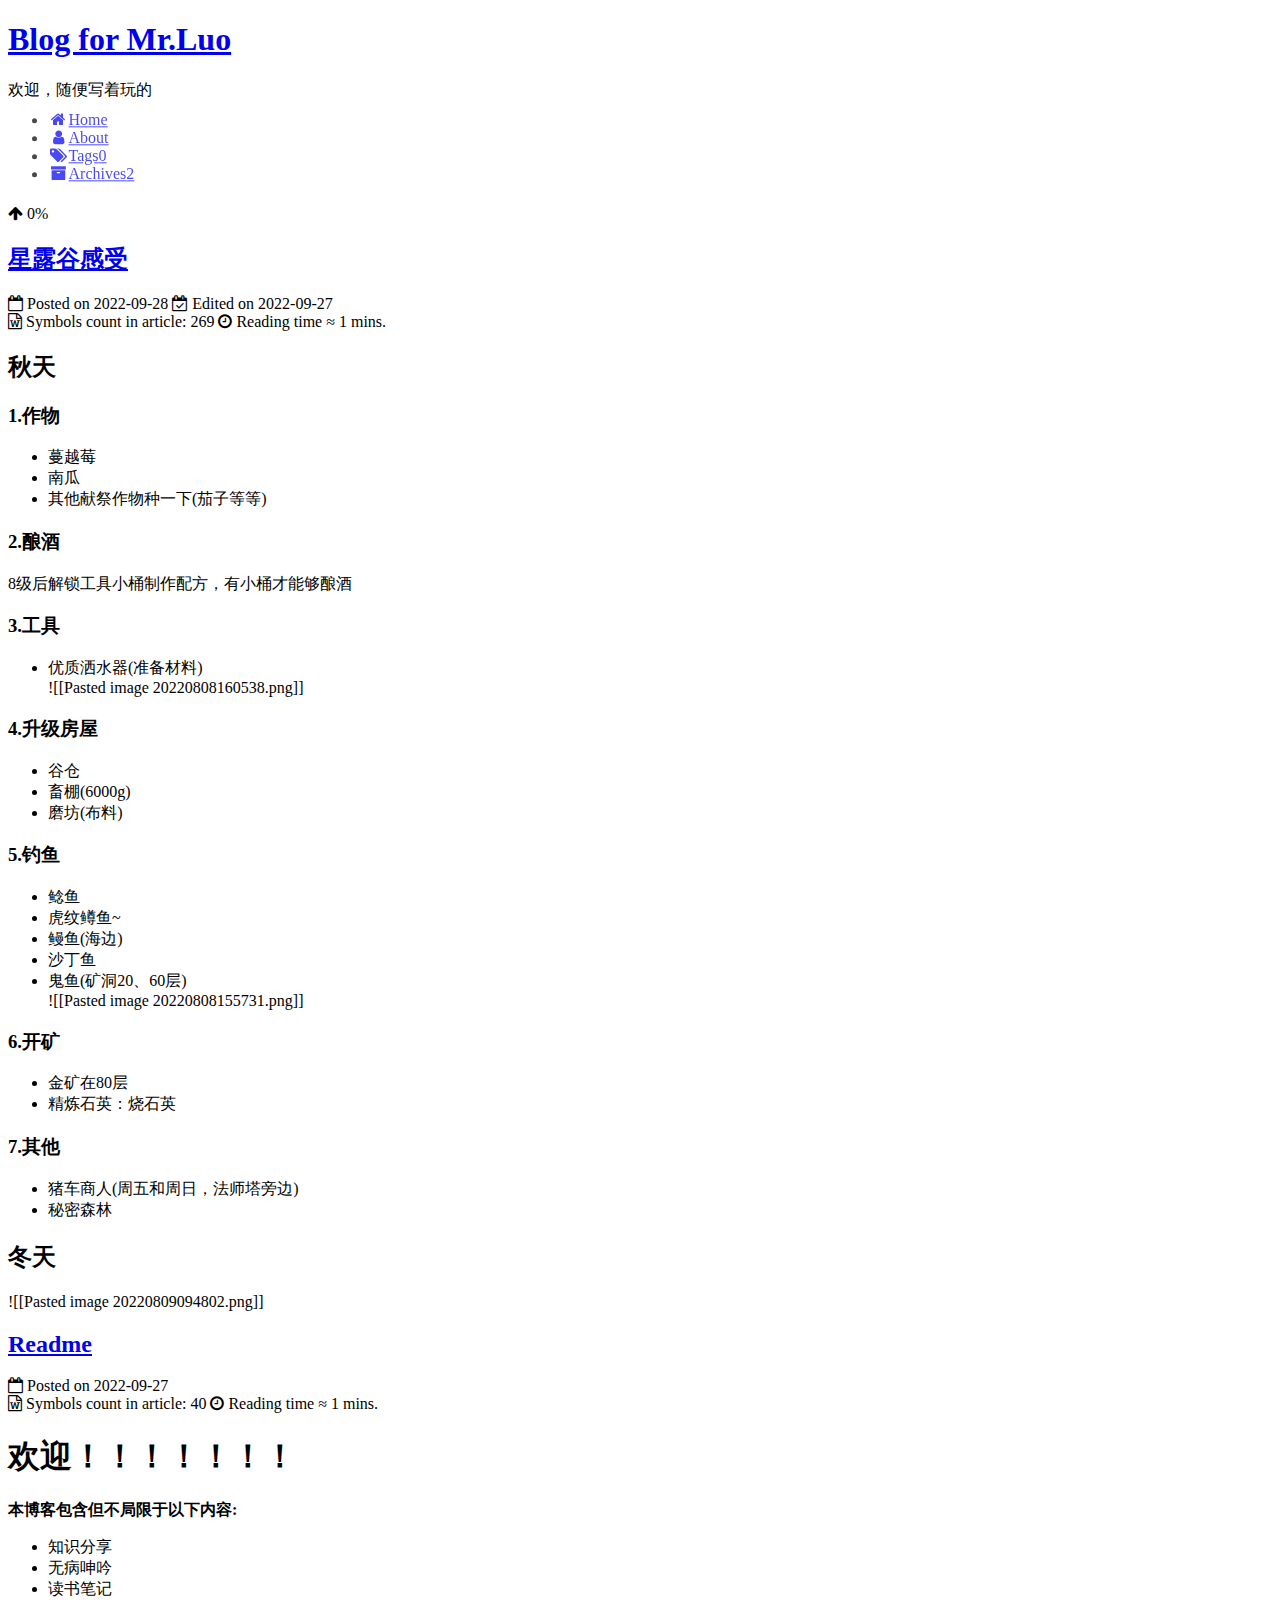
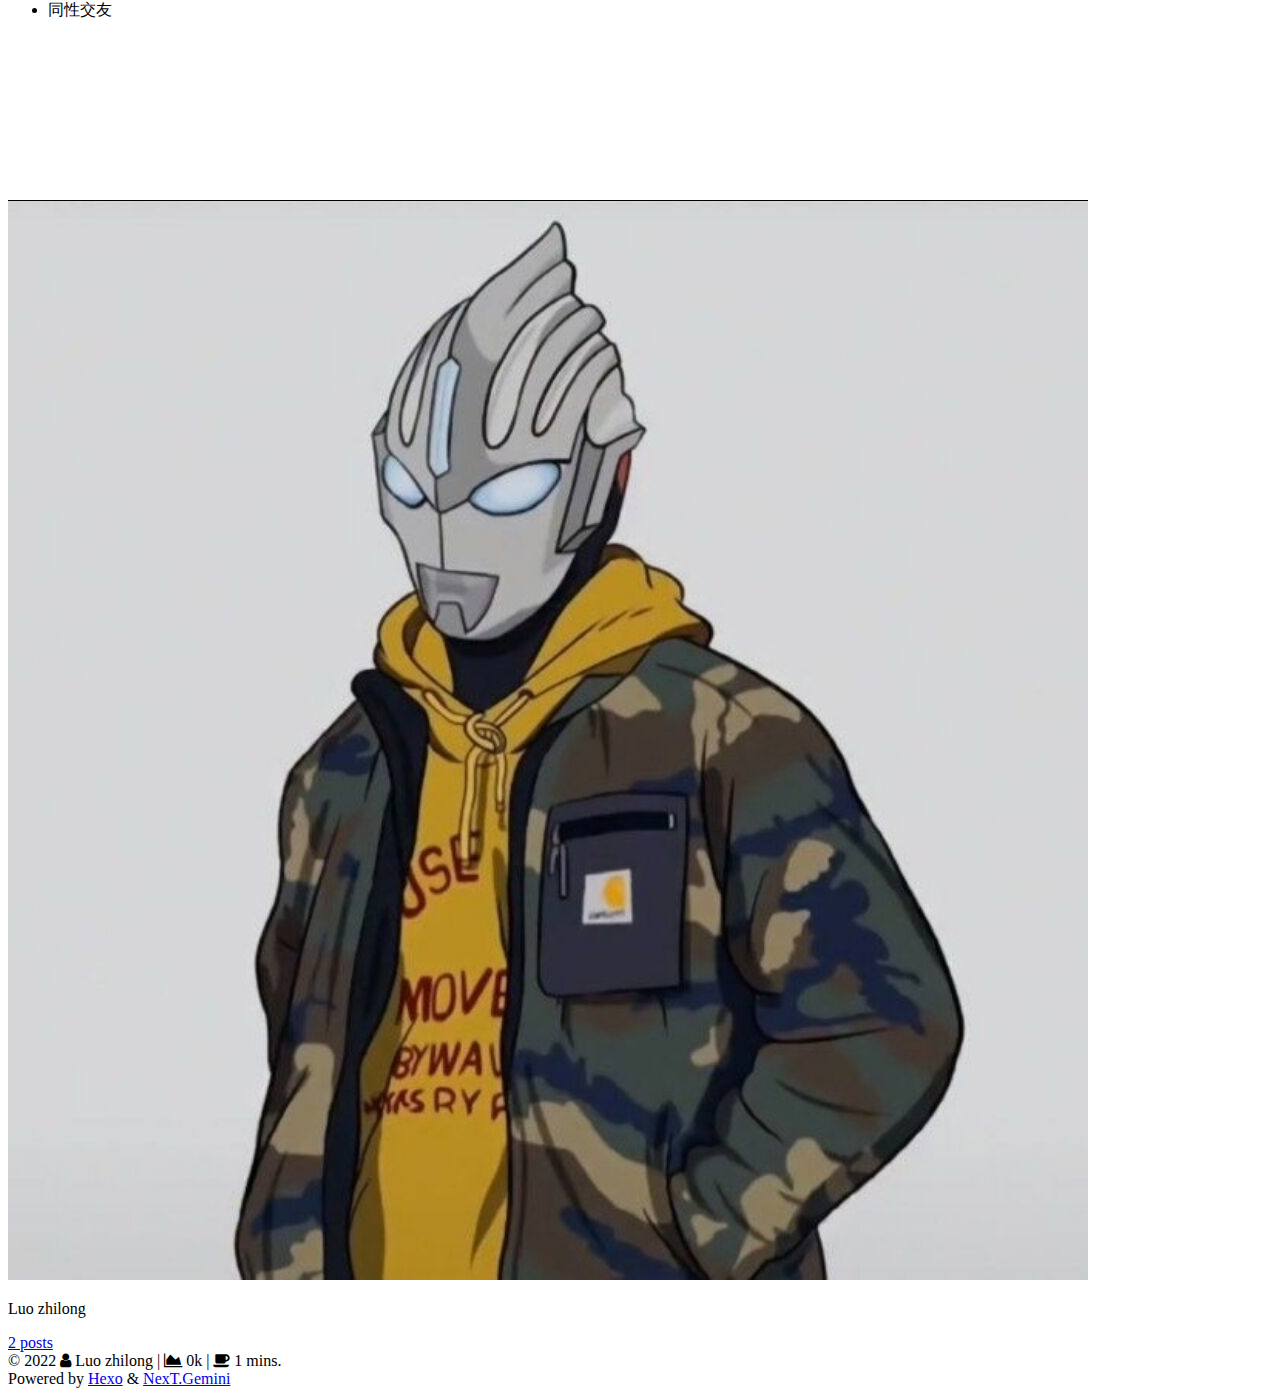
==== commit 8ef41316: "Site updated: 2022-09-28 10:23:41" ====
--- a/index.html
+++ b/index.html
@@ -121,12 +121,12 @@
   </li>
         <li class="menu-item menu-item-tags">
 
-    <a href="/tags/" rel="section"><i class="fa fa-fw fa-tags"></i>Tags</a>
+    <a href="/tags/" rel="section"><i class="fa fa-fw fa-tags"></i>Tags<span class="badge">0</span></a>
 
   </li>
         <li class="menu-item menu-item-archives">
 
-    <a href="/archives/" rel="section"><i class="fa fa-fw fa-archive"></i>Archives</a>
+    <a href="/archives/" rel="section"><i class="fa fa-fw fa-archive"></i>Archives<span class="badge">2</span></a>
 
   </li>
   </ul>
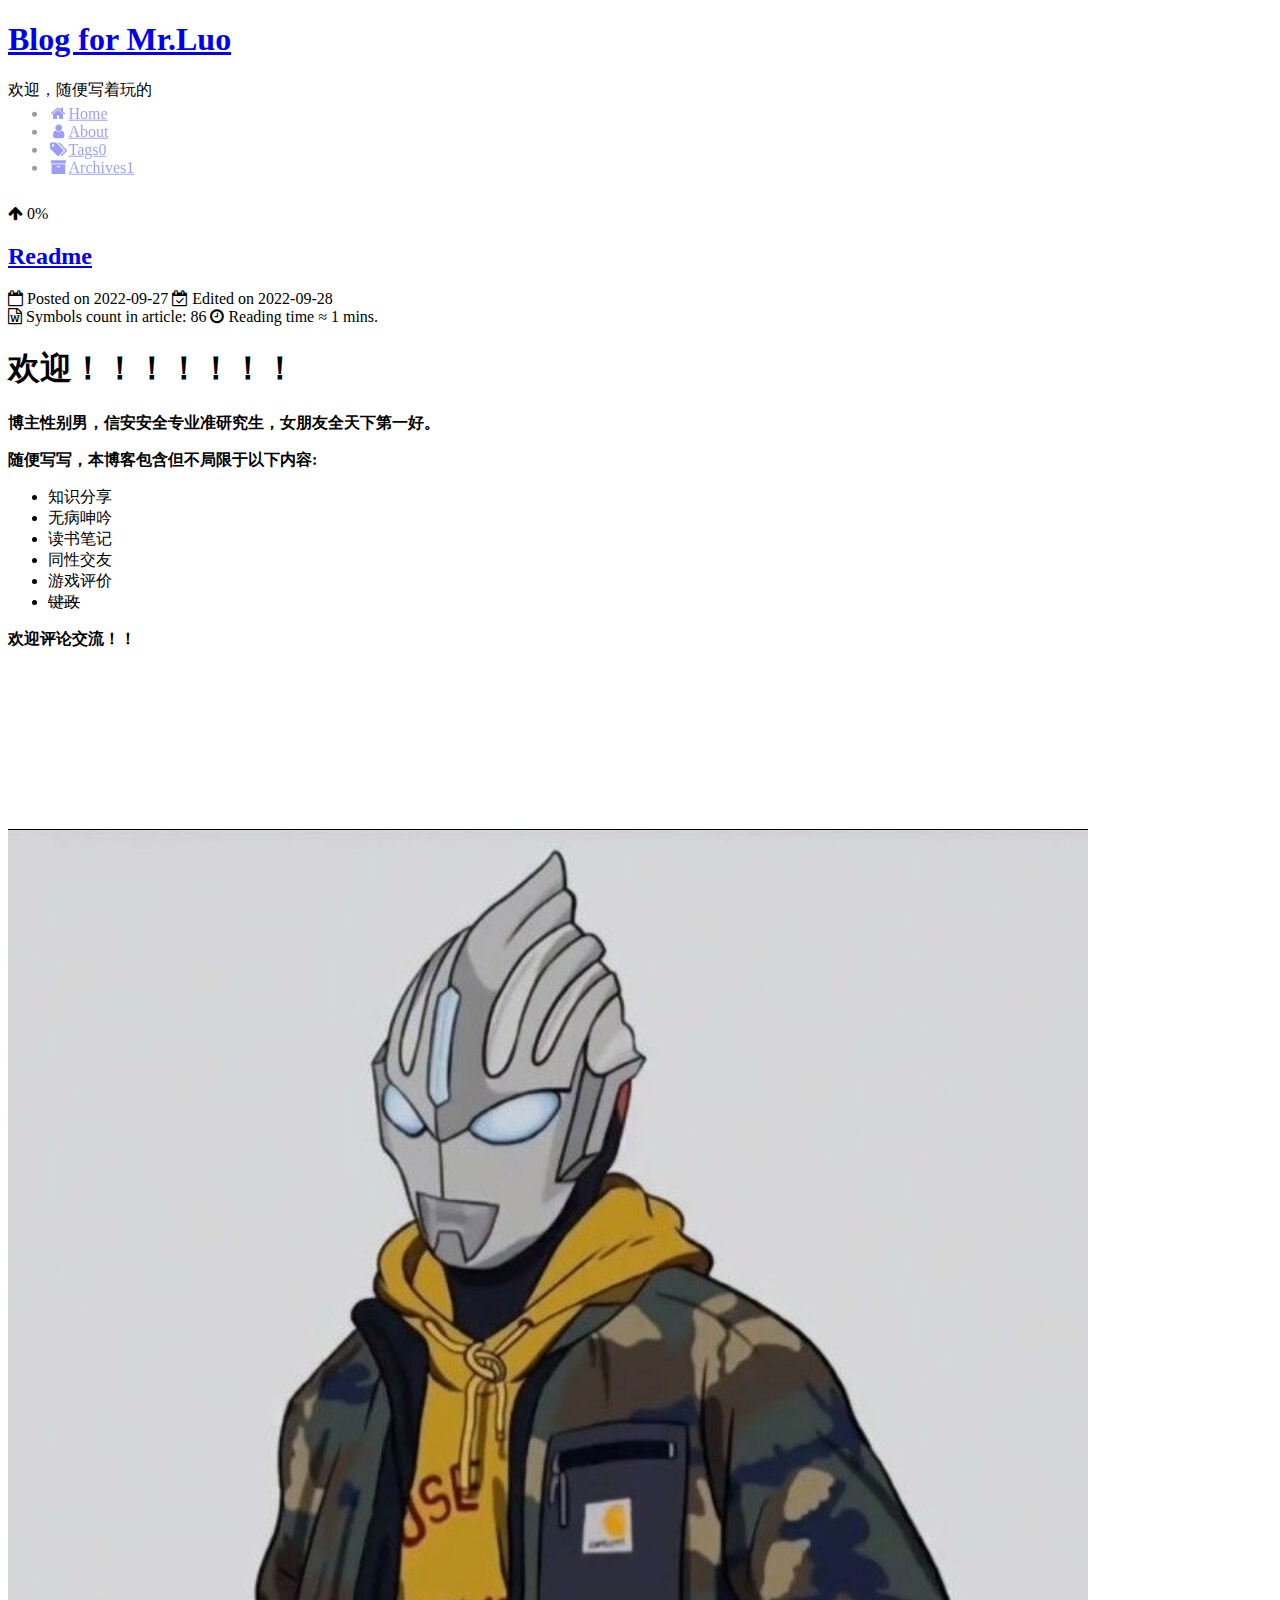
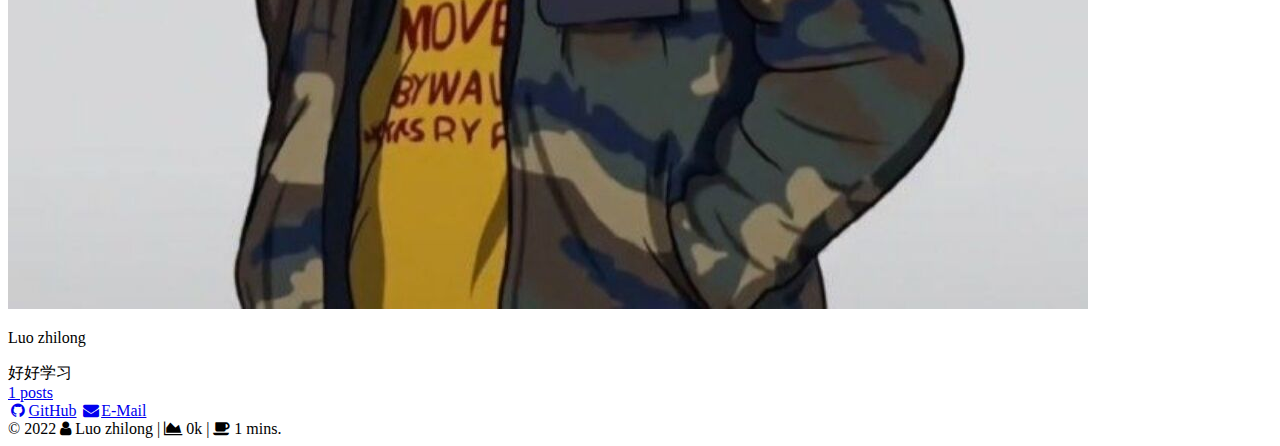
==== commit 8b4f8c78: "Site updated: 2022-09-28 11:41:05" ====
--- a/index.html
+++ b/index.html
@@ -20,10 +20,12 @@
     var CONFIG = {"hostname":"jerry-luo-zl.github.io","root":"/","scheme":"Gemini","version":"7.8.0","exturl":false,"sidebar":{"position":"left","display":"post","padding":18,"offset":12,"onmobile":false},"copycode":{"enable":false,"show_result":false,"style":null},"back2top":{"enable":true,"sidebar":false,"scrollpercent":false},"bookmark":{"enable":false,"color":"#222","save":"auto"},"fancybox":false,"mediumzoom":false,"lazyload":false,"pangu":false,"comments":{"style":"tabs","active":null,"storage":true,"lazyload":false,"nav":null},"algolia":{"hits":{"per_page":10},"labels":{"input_placeholder":"Search for Posts","hits_empty":"We didn't find any results for the search: ${query}","hits_stats":"${hits} results found in ${time} ms"}},"localsearch":{"enable":false,"trigger":"auto","top_n_per_article":1,"unescape":false,"preload":false},"motion":{"enable":true,"async":false,"transition":{"post_block":"fadeIn","post_header":"slideDownIn","post_body":"slideDownIn","coll_header":"slideLeftIn","sidebar":"slideUpIn"}},"path":"search.xml"};
   </script>
 
-  <meta property="og:type" content="website">
+  <meta name="description" content="好好学习">
+<meta property="og:type" content="website">
 <meta property="og:title" content="Blog for Mr.Luo">
 <meta property="og:url" content="https://jerry-luo-zl.github.io/index.html">
 <meta property="og:site_name" content="Blog for Mr.Luo">
+<meta property="og:description" content="好好学习">
 <meta property="og:locale">
 <meta property="article:author" content="Luo zhilong">
 <meta name="twitter:card" content="summary">
@@ -126,7 +128,7 @@
   </li>
         <li class="menu-item menu-item-archives">
 
-    <a href="/archives/" rel="section"><i class="fa fa-fw fa-archive"></i>Archives<span class="badge">2</span></a>
+    <a href="/archives/" rel="section"><i class="fa fa-fw fa-archive"></i>Archives<span class="badge">1</span></a>
 
   </li>
   </ul>
@@ -156,12 +158,12 @@
   
   
   <article itemscope itemtype="http://schema.org/Article" class="post-block" lang="zh-Hans">
-    <link itemprop="mainEntityOfPage" href="https://jerry-luo-zl.github.io/2022/09/28/%E6%98%9F%E9%9C%B2%E8%B0%B7/">
+    <link itemprop="mainEntityOfPage" href="https://jerry-luo-zl.github.io/2022/09/27/Readme/">
 
     <span hidden itemprop="author" itemscope itemtype="http://schema.org/Person">
       <meta itemprop="image" content="/images/avatar.jpg">
       <meta itemprop="name" content="Luo zhilong">
-      <meta itemprop="description" content="">
+      <meta itemprop="description" content="好好学习">
     </span>
 
     <span hidden itemprop="publisher" itemscope itemtype="http://schema.org/Organization">
@@ -170,7 +172,7 @@
       <header class="post-header">
         <h2 class="post-title" itemprop="name headline">
           
-            <a href="/2022/09/28/%E6%98%9F%E9%9C%B2%E8%B0%B7/" class="post-title-link" itemprop="url">星露谷感受</a>
+            <a href="/2022/09/27/Readme/" class="post-title-link" itemprop="url">Readme</a>
         </h2>
 
         <div class="post-meta">
@@ -180,14 +182,14 @@
               </span>
               <span class="post-meta-item-text">Posted on</span>
 
-              <time title="Created: 2022-09-28 09:08:44" itemprop="dateCreated datePublished" datetime="2022-09-28T09:08:44+08:00">2022-09-28</time>
+              <time title="Created: 2022-09-27 00:00:00" itemprop="dateCreated datePublished" datetime="2022-09-27T00:00:00+08:00">2022-09-27</time>
             </span>
               <span class="post-meta-item">
                 <span class="post-meta-item-icon">
                   <i class="fa fa-calendar-check-o"></i>
                 </span>
                 <span class="post-meta-item-text">Edited on</span>
-                <time title="Modified: 2022-09-27 23:03:00" itemprop="dateModified" datetime="2022-09-27T23:03:00+08:00">2022-09-27</time>
+                <time title="Modified: 2022-09-28 11:17:22" itemprop="dateModified" datetime="2022-09-28T11:17:22+08:00">2022-09-28</time>
               </span>
 
           <br>
@@ -196,7 +198,7 @@
                 <i class="fa fa-file-word-o"></i>
               </span>
                 <span class="post-meta-item-text">Symbols count in article: </span>
-              <span>269</span>
+              <span>86</span>
             </span>
             <span class="post-meta-item" title="Reading time">
               <span class="post-meta-item-icon">
@@ -215,115 +217,17 @@
     <div class="post-body" itemprop="articleBody">
 
       
-          <h2 id="秋天"><a href="#秋天" class="headerlink" title="秋天"></a>秋天</h2><h3 id="1-作物"><a href="#1-作物" class="headerlink" title="1.作物"></a>1.作物</h3><ul>
-<li>蔓越莓</li>
-<li>南瓜</li>
-<li>其他献祭作物种一下(茄子等等)</li>
-</ul>
-<h3 id="2-酿酒"><a href="#2-酿酒" class="headerlink" title="2.酿酒"></a>2.酿酒</h3><p>8级后解锁工具小桶制作配方，有小桶才能够酿酒</p>
-<h3 id="3-工具"><a href="#3-工具" class="headerlink" title="3.工具"></a>3.工具</h3><ul>
-<li>优质洒水器(准备材料)<br>![[Pasted image 20220808160538.png]]</li>
-</ul>
-<h3 id="4-升级房屋"><a href="#4-升级房屋" class="headerlink" title="4.升级房屋"></a>4.升级房屋</h3><ul>
-<li>谷仓</li>
-<li>畜棚(6000g)</li>
-<li>磨坊(布料)</li>
-</ul>
-<h3 id="5-钓鱼"><a href="#5-钓鱼" class="headerlink" title="5.钓鱼"></a>5.钓鱼</h3><ul>
-<li>鲶鱼</li>
-<li>虎纹鳟鱼~</li>
-<li>鳗鱼(海边)</li>
-<li>沙丁鱼</li>
-<li>鬼鱼(矿洞20、60层)<br>![[Pasted image 20220808155731.png]]</li>
-</ul>
-<h3 id="6-开矿"><a href="#6-开矿" class="headerlink" title="6.开矿"></a>6.开矿</h3><ul>
-<li>金矿在80层</li>
-<li>精炼石英：烧石英</li>
-</ul>
-<h3 id="7-其他"><a href="#7-其他" class="headerlink" title="7.其他"></a>7.其他</h3><ul>
-<li>猪车商人(周五和周日，法师塔旁边)</li>
-<li>秘密森林</li>
-</ul>
-<h2 id="冬天"><a href="#冬天" class="headerlink" title="冬天"></a>冬天</h2><p>![[Pasted image 20220809094802.png]]</p>
-
-      
-    </div>
-
-    
-    
-    
-      <footer class="post-footer">
-        <div class="post-eof"></div>
-      </footer>
-  </article>
-  
-  
-  
-
-      
-  
-  
-  <article itemscope itemtype="http://schema.org/Article" class="post-block" lang="zh-Hans">
-    <link itemprop="mainEntityOfPage" href="https://jerry-luo-zl.github.io/2022/09/27/Readme/">
-
-    <span hidden itemprop="author" itemscope itemtype="http://schema.org/Person">
-      <meta itemprop="image" content="/images/avatar.jpg">
-      <meta itemprop="name" content="Luo zhilong">
-      <meta itemprop="description" content="">
-    </span>
-
-    <span hidden itemprop="publisher" itemscope itemtype="http://schema.org/Organization">
-      <meta itemprop="name" content="Blog for Mr.Luo">
-    </span>
-      <header class="post-header">
-        <h2 class="post-title" itemprop="name headline">
-          
-            <a href="/2022/09/27/Readme/" class="post-title-link" itemprop="url">Readme</a>
-        </h2>
-
-        <div class="post-meta">
-            <span class="post-meta-item">
-              <span class="post-meta-item-icon">
-                <i class="fa fa-calendar-o"></i>
-              </span>
-              <span class="post-meta-item-text">Posted on</span>
-              
-
-              <time title="Created: 2022-09-27 00:00:00 / Modified: 23:03:00" itemprop="dateCreated datePublished" datetime="2022-09-27T00:00:00+08:00">2022-09-27</time>
-            </span>
-
-          <br>
-            <span class="post-meta-item" title="Symbols count in article">
-              <span class="post-meta-item-icon">
-                <i class="fa fa-file-word-o"></i>
-              </span>
-                <span class="post-meta-item-text">Symbols count in article: </span>
-              <span>40</span>
-            </span>
-            <span class="post-meta-item" title="Reading time">
-              <span class="post-meta-item-icon">
-                <i class="fa fa-clock-o"></i>
-              </span>
-                <span class="post-meta-item-text">Reading time &asymp;</span>
-              <span>1 mins.</span>
-            </span>
-
-        </div>
-      </header>
-
-    
-    
-    
-    <div class="post-body" itemprop="articleBody">
-
-      
-          <h1 id="欢迎！！！！！！！"><a href="#欢迎！！！！！！！" class="headerlink" title="欢迎！！！！！！！"></a>欢迎！！！！！！！</h1><p><strong>本博客包含但不局限于以下内容:</strong></p>
+          <h1 id="欢迎！！！！！！！"><a href="#欢迎！！！！！！！" class="headerlink" title="欢迎！！！！！！！"></a>欢迎！！！！！！！</h1><p><strong>博主性别男，信安安全专业准研究生，女朋友全天下第一好。</strong></p>
+<p><strong>随便写写，本博客包含但不局限于以下内容:</strong></p>
 <ul>
 <li>知识分享</li>
 <li>无病呻吟</li>
 <li>读书笔记</li>
 <li>同性交友</li>
+<li>游戏评价</li>
+<li><del>键政</del></li>
 </ul>
+<p><strong>欢迎评论交流！！</strong></p>
 
       
     </div>
@@ -400,19 +304,27 @@
     <img class="site-author-image" itemprop="image" alt="Luo zhilong"
       src="/images/avatar.jpg">
   <p class="site-author-name" itemprop="name">Luo zhilong</p>
-  <div class="site-description" itemprop="description"></div>
+  <div class="site-description" itemprop="description">好好学习</div>
 </div>
 <div class="site-state-wrap motion-element">
   <nav class="site-state">
       <div class="site-state-item site-state-posts">
           <a href="/archives/">
         
-          <span class="site-state-item-count">2</span>
+          <span class="site-state-item-count">1</span>
           <span class="site-state-item-name">posts</span>
         </a>
       </div>
   </nav>
 </div>
+  <div class="links-of-author motion-element">
+      <span class="links-of-author-item">
+        <a href="https://github.com/jerry-luo-zl" title="GitHub → https:&#x2F;&#x2F;github.com&#x2F;jerry-luo-zl" rel="noopener" target="_blank"><i class="fa fa-fw fa-github"></i>GitHub</a>
+      </span>
+      <span class="links-of-author-item">
+        <a href="mailto:handler058@163.com" title="E-Mail → mailto:handler058@163.com" rel="noopener" target="_blank"><i class="fa fa-fw fa-envelope"></i>E-Mail</a>
+      </span>
+  </div>
 
 
 
@@ -451,8 +363,11 @@
     </span>
     <span title="Reading time total">1 mins.</span>
 </div>
+
+<!--
   <div class="powered-by">Powered by <a href="https://hexo.io/" class="theme-link" rel="noopener" target="_blank">Hexo</a> & <a href="https://theme-next.org/" class="theme-link" rel="noopener" target="_blank">NexT.Gemini</a>
   </div>
+-->
 
         
 
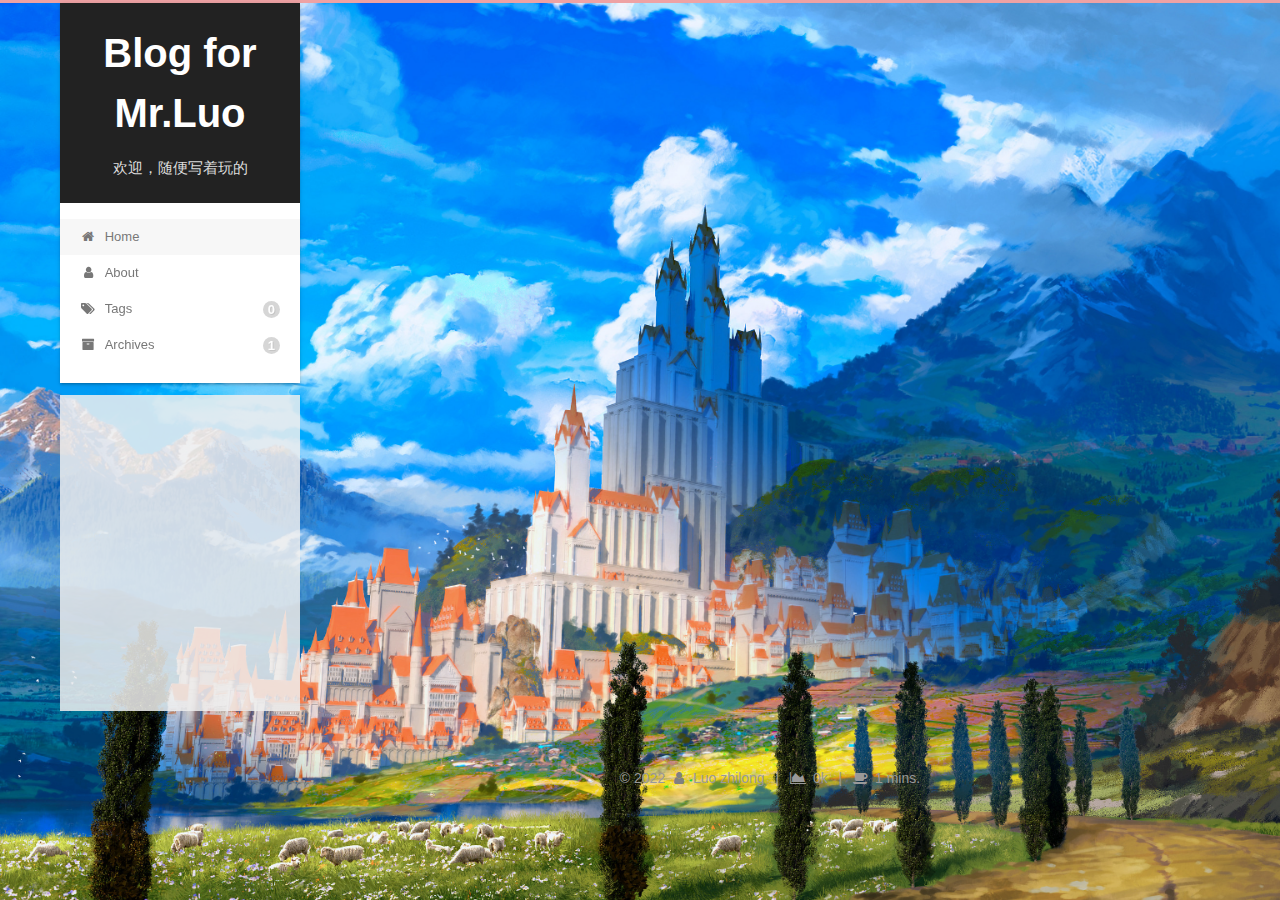
==== commit 26f4f991: "Site updated: 2022-09-28 14:43:29" ====
--- a/index.html
+++ b/index.html
@@ -189,7 +189,7 @@
                   <i class="fa fa-calendar-check-o"></i>
                 </span>
                 <span class="post-meta-item-text">Edited on</span>
-                <time title="Modified: 2022-09-28 11:17:22" itemprop="dateModified" datetime="2022-09-28T11:17:22+08:00">2022-09-28</time>
+                <time title="Modified: 2022-09-28 14:43:08" itemprop="dateModified" datetime="2022-09-28T14:43:08+08:00">2022-09-28</time>
               </span>
 
           <br>
@@ -217,7 +217,7 @@
     <div class="post-body" itemprop="articleBody">
 
       
-          <h1 id="欢迎！！！！！！！"><a href="#欢迎！！！！！！！" class="headerlink" title="欢迎！！！！！！！"></a>欢迎！！！！！！！</h1><p><strong>博主性别男，信安安全专业准研究生，女朋友全天下第一好。</strong></p>
+          <h1 id="欢迎！！！！！！！"><a href="#欢迎！！！！！！！" class="headerlink" title="欢迎！！！！！！！"></a>欢迎！！！！！！！</h1><p><strong>博主性别男，信息安全专业准研究生，女朋友全天下第一好。</strong></p>
 <p><strong>随便写写，本博客包含但不局限于以下内容:</strong></p>
 <ul>
 <li>知识分享</li>
--- a/css/main.css
+++ b/css/main.css
@@ -0,0 +1,2567 @@
+:root {
+  --body-bg-color: #eee;
+  --content-bg-color: #fff;
+  --card-bg-color: #f5f5f5;
+  --text-color: #555;
+  --link-color: #555;
+  --link-hover-color: #222;
+  --brand-color: #fff;
+  --brand-hover-color: #fff;
+  --table-row-odd-bg-color: #f9f9f9;
+  --table-row-hover-bg-color: #f5f5f5;
+  --menu-item-bg-color: #f5f5f5;
+  --btn-default-bg: #fff;
+  --btn-default-color: #555;
+  --btn-default-border-color: #555;
+  --btn-default-hover-bg: #222;
+  --btn-default-hover-color: #fff;
+  --btn-default-hover-border-color: #222;
+}
+html {
+  line-height: 1.15; /* 1 */
+  -webkit-text-size-adjust: 100%; /* 2 */
+}
+body {
+  margin: 0;
+}
+main {
+  display: block;
+}
+h1 {
+  font-size: 2em;
+  margin: 0.67em 0;
+}
+hr {
+  box-sizing: content-box; /* 1 */
+  height: 0; /* 1 */
+  overflow: visible; /* 2 */
+}
+pre {
+  font-family: monospace, monospace; /* 1 */
+  font-size: 1em; /* 2 */
+}
+a {
+  background: transparent;
+}
+abbr[title] {
+  border-bottom: none; /* 1 */
+  text-decoration: underline; /* 2 */
+  text-decoration: underline dotted; /* 2 */
+}
+b,
+strong {
+  font-weight: bolder;
+}
+code,
+kbd,
+samp {
+  font-family: monospace, monospace; /* 1 */
+  font-size: 1em; /* 2 */
+}
+small {
+  font-size: 80%;
+}
+sub,
+sup {
+  font-size: 75%;
+  line-height: 0;
+  position: relative;
+  vertical-align: baseline;
+}
+sub {
+  bottom: -0.25em;
+}
+sup {
+  top: -0.5em;
+}
+img {
+  border-style: none;
+}
+button,
+input,
+optgroup,
+select,
+textarea {
+  font-family: inherit; /* 1 */
+  font-size: 100%; /* 1 */
+  line-height: 1.15; /* 1 */
+  margin: 0; /* 2 */
+}
+button,
+input {
+/* 1 */
+  overflow: visible;
+}
+button,
+select {
+/* 1 */
+  text-transform: none;
+}
+button,
+[type='button'],
+[type='reset'],
+[type='submit'] {
+  -webkit-appearance: button;
+}
+button::-moz-focus-inner,
+[type='button']::-moz-focus-inner,
+[type='reset']::-moz-focus-inner,
+[type='submit']::-moz-focus-inner {
+  border-style: none;
+  padding: 0;
+}
+button:-moz-focusring,
+[type='button']:-moz-focusring,
+[type='reset']:-moz-focusring,
+[type='submit']:-moz-focusring {
+  outline: 1px dotted ButtonText;
+}
+fieldset {
+  padding: 0.35em 0.75em 0.625em;
+}
+legend {
+  box-sizing: border-box; /* 1 */
+  color: inherit; /* 2 */
+  display: table; /* 1 */
+  max-width: 100%; /* 1 */
+  padding: 0; /* 3 */
+  white-space: normal; /* 1 */
+}
+progress {
+  vertical-align: baseline;
+}
+textarea {
+  overflow: auto;
+}
+[type='checkbox'],
+[type='radio'] {
+  box-sizing: border-box; /* 1 */
+  padding: 0; /* 2 */
+}
+[type='number']::-webkit-inner-spin-button,
+[type='number']::-webkit-outer-spin-button {
+  height: auto;
+}
+[type='search'] {
+  outline-offset: -2px; /* 2 */
+  -webkit-appearance: textfield; /* 1 */
+}
+[type='search']::-webkit-search-decoration {
+  -webkit-appearance: none;
+}
+::-webkit-file-upload-button {
+  font: inherit; /* 2 */
+  -webkit-appearance: button; /* 1 */
+}
+details {
+  display: block;
+}
+summary {
+  display: list-item;
+}
+template {
+  display: none;
+}
+[hidden] {
+  display: none;
+}
+::selection {
+  background: #262a30;
+  color: #eee;
+}
+html,
+body {
+  height: 100%;
+}
+body {
+  background: var(--body-bg-color);
+  color: var(--text-color);
+  font-family: 'Lato', "PingFang SC", "Microsoft YaHei", sans-serif;
+  font-size: 1em;
+  line-height: 2;
+}
+@media (max-width: 991px) {
+  body {
+    padding-left: 0 !important;
+    padding-right: 0 !important;
+  }
+}
+h1,
+h2,
+h3,
+h4,
+h5,
+h6 {
+  font-family: 'Lato', "PingFang SC", "Microsoft YaHei", sans-serif;
+  font-weight: bold;
+  line-height: 1.5;
+  margin: 20px 0 15px;
+}
+h1 {
+  font-size: 1.5em;
+}
+h2 {
+  font-size: 1.375em;
+}
+h3 {
+  font-size: 1.25em;
+}
+h4 {
+  font-size: 1.125em;
+}
+h5 {
+  font-size: 1em;
+}
+h6 {
+  font-size: 0.875em;
+}
+p {
+  margin: 0 0 20px 0;
+}
+a,
+span.exturl {
+  border-bottom: 1px solid #999;
+  color: var(--link-color);
+  outline: 0;
+  text-decoration: none;
+  overflow-wrap: break-word;
+  word-wrap: break-word;
+  cursor: pointer;
+}
+a:hover,
+span.exturl:hover {
+  border-bottom-color: var(--link-hover-color);
+  color: var(--link-hover-color);
+}
+iframe,
+img,
+video {
+  display: block;
+  margin-left: auto;
+  margin-right: auto;
+  max-width: 100%;
+}
+hr {
+  background-image: repeating-linear-gradient(-45deg, #ddd, #ddd 4px, transparent 4px, transparent 8px);
+  border: 0;
+  height: 3px;
+  margin: 40px 0;
+}
+blockquote {
+  border-left: 4px solid #ddd;
+  color: #666;
+  margin: 0;
+  padding: 0 15px;
+}
+blockquote cite::before {
+  content: '-';
+  padding: 0 5px;
+}
+dt {
+  font-weight: bold;
+}
+dd {
+  margin: 0;
+  padding: 0;
+}
+kbd {
+  background-color: #f5f5f5;
+  background-image: linear-gradient(#eee, #fff, #eee);
+  border: 1px solid #ccc;
+  border-radius: 0.2em;
+  box-shadow: 0.1em 0.1em 0.2em rgba(0,0,0,0.1);
+  color: #555;
+  font-family: inherit;
+  padding: 0.1em 0.3em;
+  white-space: nowrap;
+}
+.table-container {
+  overflow: auto;
+}
+table {
+  border-collapse: collapse;
+  border-spacing: 0;
+  font-size: 0.875em;
+  margin: 0 0 20px 0;
+  width: 100%;
+}
+tbody tr:nth-of-type(odd) {
+  background: var(--table-row-odd-bg-color);
+}
+tbody tr:hover {
+  background: var(--table-row-hover-bg-color);
+}
+caption,
+th,
+td {
+  font-weight: normal;
+  padding: 8px;
+  text-align: left;
+  vertical-align: middle;
+}
+th,
+td {
+  border: 1px solid #ddd;
+  border-bottom: 3px solid #ddd;
+}
+th {
+  font-weight: 700;
+  padding-bottom: 10px;
+}
+td {
+  border-bottom-width: 1px;
+}
+.btn {
+  background: var(--btn-default-bg);
+  border: 2px solid var(--btn-default-border-color);
+  border-radius: 2px;
+  color: var(--btn-default-color);
+  display: inline-block;
+  font-size: 0.875em;
+  line-height: 2;
+  padding: 0 20px;
+  text-decoration: none;
+  transition-property: background-color;
+  transition-delay: 0s;
+  transition-duration: 0.2s;
+  transition-timing-function: ease-in-out;
+}
+.btn:hover {
+  background: var(--btn-default-hover-bg);
+  border-color: var(--btn-default-hover-border-color);
+  color: var(--btn-default-hover-color);
+}
+.btn + .btn {
+  margin: 0 0 8px 8px;
+}
+.btn .fa-fw {
+  text-align: left;
+  width: 1.285714285714286em;
+}
+.toggle {
+  line-height: 0;
+}
+.toggle .toggle-line {
+  background: #fff;
+  display: inline-block;
+  height: 2px;
+  left: 0;
+  position: relative;
+  top: 0;
+  transition: all 0.4s;
+  vertical-align: top;
+  width: 100%;
+}
+.toggle .toggle-line:not(:first-child) {
+  margin-top: 3px;
+}
+.toggle.toggle-arrow .toggle-line-first {
+  left: 50%;
+  top: 2px;
+  transform: rotate(45deg);
+  width: 50%;
+}
+.toggle.toggle-arrow .toggle-line-middle {
+  left: 2px;
+  width: 90%;
+}
+.toggle.toggle-arrow .toggle-line-last {
+  left: 50%;
+  top: -2px;
+  transform: rotate(-45deg);
+  width: 50%;
+}
+.toggle.toggle-close .toggle-line-first {
+  transform: rotate(-45deg);
+  top: 5px;
+}
+.toggle.toggle-close .toggle-line-middle {
+  opacity: 0;
+}
+.toggle.toggle-close .toggle-line-last {
+  transform: rotate(45deg);
+  top: -5px;
+}
+.highlight,
+pre {
+  background: #f7f7f7;
+  color: #4d4d4c;
+  line-height: 1.6;
+  margin: 0 auto 20px;
+}
+pre,
+code {
+  font-family: consolas, Menlo, monospace, "PingFang SC", "Microsoft YaHei";
+}
+code {
+  background: #eee;
+  border-radius: 3px;
+  color: #555;
+  padding: 2px 4px;
+  overflow-wrap: break-word;
+  word-wrap: break-word;
+}
+.highlight *::selection {
+  background: #d6d6d6;
+}
+.highlight pre {
+  border: 0;
+  margin: 0;
+  padding: 10px 0;
+}
+.highlight table {
+  border: 0;
+  margin: 0;
+  width: auto;
+}
+.highlight td {
+  border: 0;
+  padding: 0;
+}
+.highlight figcaption {
+  background: #eff2f3;
+  color: #4d4d4c;
+  display: flex;
+  font-size: 0.875em;
+  justify-content: space-between;
+  line-height: 1.2;
+  padding: 0.5em;
+}
+.highlight figcaption a {
+  color: #4d4d4c;
+}
+.highlight figcaption a:hover {
+  border-bottom-color: #4d4d4c;
+}
+.highlight .gutter {
+  -moz-user-select: none;
+  -ms-user-select: none;
+  -webkit-user-select: none;
+  user-select: none;
+}
+.highlight .gutter pre {
+  background: #eff2f3;
+  color: #869194;
+  padding-left: 10px;
+  padding-right: 10px;
+  text-align: right;
+}
+.highlight .code pre {
+  background: #f7f7f7;
+  padding-left: 10px;
+  width: 100%;
+}
+.gist table {
+  width: auto;
+}
+.gist table td {
+  border: 0;
+}
+pre {
+  overflow: auto;
+  padding: 10px;
+}
+pre code {
+  background: none;
+  color: #4d4d4c;
+  font-size: 0.875em;
+  padding: 0;
+  text-shadow: none;
+}
+pre .deletion {
+  background: #fdd;
+}
+pre .addition {
+  background: #dfd;
+}
+pre .meta {
+  color: #eab700;
+  -moz-user-select: none;
+  -ms-user-select: none;
+  -webkit-user-select: none;
+  user-select: none;
+}
+pre .comment {
+  color: #8e908c;
+}
+pre .variable,
+pre .attribute,
+pre .tag,
+pre .name,
+pre .regexp,
+pre .ruby .constant,
+pre .xml .tag .title,
+pre .xml .pi,
+pre .xml .doctype,
+pre .html .doctype,
+pre .css .id,
+pre .css .class,
+pre .css .pseudo {
+  color: #c82829;
+}
+pre .number,
+pre .preprocessor,
+pre .built_in,
+pre .builtin-name,
+pre .literal,
+pre .params,
+pre .constant,
+pre .command {
+  color: #f5871f;
+}
+pre .ruby .class .title,
+pre .css .rules .attribute,
+pre .string,
+pre .symbol,
+pre .value,
+pre .inheritance,
+pre .header,
+pre .ruby .symbol,
+pre .xml .cdata,
+pre .special,
+pre .formula {
+  color: #718c00;
+}
+pre .title,
+pre .css .hexcolor {
+  color: #3e999f;
+}
+pre .function,
+pre .python .decorator,
+pre .python .title,
+pre .ruby .function .title,
+pre .ruby .title .keyword,
+pre .perl .sub,
+pre .javascript .title,
+pre .coffeescript .title {
+  color: #4271ae;
+}
+pre .keyword,
+pre .javascript .function {
+  color: #8959a8;
+}
+.blockquote-center {
+  border-left: none;
+  margin: 40px 0;
+  padding: 0;
+  position: relative;
+  text-align: center;
+}
+.blockquote-center::before,
+.blockquote-center::after {
+  background-repeat: no-repeat;
+  background-size: 22px 22px;
+  content: ' ';
+  display: block;
+  height: 24px;
+  opacity: 0.2;
+  position: absolute;
+  width: 100%;
+}
+.blockquote-center::before {
+  background-image: url("../images/quote-l.svg");
+  background-position: 0 -6px;
+  border-top: 1px solid #ccc;
+  top: -20px;
+}
+.blockquote-center::after {
+  background-image: url("../images/quote-r.svg");
+  background-position: 100% 8px;
+  border-bottom: 1px solid #ccc;
+  bottom: -20px;
+}
+.blockquote-center p,
+.blockquote-center div {
+  text-align: center;
+}
+.post-body .group-picture img {
+  margin: 0 auto;
+  padding: 0 3px;
+}
+.group-picture-row {
+  margin-bottom: 6px;
+  overflow: hidden;
+}
+.group-picture-column {
+  float: left;
+  margin-bottom: 10px;
+}
+.post-body .label {
+  color: #555;
+  display: inline;
+  padding: 0 2px;
+}
+.post-body .label.default {
+  background: #f0f0f0;
+}
+.post-body .label.primary {
+  background: #efe6f7;
+}
+.post-body .label.info {
+  background: #e5f2f8;
+}
+.post-body .label.success {
+  background: #e7f4e9;
+}
+.post-body .label.warning {
+  background: #fcf6e1;
+}
+.post-body .label.danger {
+  background: #fae8eb;
+}
+.post-body .tabs {
+  margin-bottom: 20px;
+}
+.post-body .tabs,
+.tabs-comment {
+  display: block;
+  padding-top: 10px;
+  position: relative;
+}
+.post-body .tabs ul.nav-tabs,
+.tabs-comment ul.nav-tabs {
+  display: flex;
+  flex-wrap: wrap;
+  margin: 0;
+  margin-bottom: -1px;
+  padding: 0;
+}
+@media (max-width: 413px) {
+  .post-body .tabs ul.nav-tabs,
+  .tabs-comment ul.nav-tabs {
+    display: block;
+    margin-bottom: 5px;
+  }
+}
+.post-body .tabs ul.nav-tabs li.tab,
+.tabs-comment ul.nav-tabs li.tab {
+  border-bottom: 1px solid #ddd;
+  border-left: 1px solid transparent;
+  border-right: 1px solid transparent;
+  border-top: 3px solid transparent;
+  flex-grow: 1;
+  list-style-type: none;
+  border-radius: 0 0 0 0;
+}
+@media (max-width: 413px) {
+  .post-body .tabs ul.nav-tabs li.tab,
+  .tabs-comment ul.nav-tabs li.tab {
+    border-bottom: 1px solid transparent;
+    border-left: 3px solid transparent;
+    border-right: 1px solid transparent;
+    border-top: 1px solid transparent;
+  }
+}
+@media (max-width: 413px) {
+  .post-body .tabs ul.nav-tabs li.tab,
+  .tabs-comment ul.nav-tabs li.tab {
+    border-radius: 0;
+  }
+}
+.post-body .tabs ul.nav-tabs li.tab a,
+.tabs-comment ul.nav-tabs li.tab a {
+  border-bottom: initial;
+  display: block;
+  line-height: 1.8;
+  outline: 0;
+  padding: 0.25em 0.75em;
+  text-align: center;
+  transition-delay: 0s;
+  transition-duration: 0.2s;
+  transition-timing-function: ease-out;
+}
+.post-body .tabs ul.nav-tabs li.tab a i,
+.tabs-comment ul.nav-tabs li.tab a i {
+  width: 1.285714285714286em;
+}
+.post-body .tabs ul.nav-tabs li.tab.active,
+.tabs-comment ul.nav-tabs li.tab.active {
+  border-bottom: 1px solid transparent;
+  border-left: 1px solid #ddd;
+  border-right: 1px solid #ddd;
+  border-top: 3px solid #fc6423;
+}
+@media (max-width: 413px) {
+  .post-body .tabs ul.nav-tabs li.tab.active,
+  .tabs-comment ul.nav-tabs li.tab.active {
+    border-bottom: 1px solid #ddd;
+    border-left: 3px solid #fc6423;
+    border-right: 1px solid #ddd;
+    border-top: 1px solid #ddd;
+  }
+}
+.post-body .tabs ul.nav-tabs li.tab.active a,
+.tabs-comment ul.nav-tabs li.tab.active a {
+  color: var(--link-color);
+  cursor: default;
+}
+.post-body .tabs .tab-content .tab-pane,
+.tabs-comment .tab-content .tab-pane {
+  border: 1px solid #ddd;
+  border-top: 0;
+  padding: 20px 20px 0 20px;
+  border-radius: 0;
+}
+.post-body .tabs .tab-content .tab-pane:not(.active),
+.tabs-comment .tab-content .tab-pane:not(.active) {
+  display: none;
+}
+.post-body .tabs .tab-content .tab-pane.active,
+.tabs-comment .tab-content .tab-pane.active {
+  display: block;
+}
+.post-body .tabs .tab-content .tab-pane.active:nth-of-type(1),
+.tabs-comment .tab-content .tab-pane.active:nth-of-type(1) {
+  border-radius: 0 0 0 0;
+}
+@media (max-width: 413px) {
+  .post-body .tabs .tab-content .tab-pane.active:nth-of-type(1),
+  .tabs-comment .tab-content .tab-pane.active:nth-of-type(1) {
+    border-radius: 0;
+  }
+}
+.post-body .note {
+  border-radius: 3px;
+  margin-bottom: 20px;
+  padding: 1em;
+  position: relative;
+  border: 1px solid #eee;
+  border-left-width: 5px;
+}
+.post-body .note h2,
+.post-body .note h3,
+.post-body .note h4,
+.post-body .note h5,
+.post-body .note h6 {
+  margin-top: 0;
+  border-bottom: initial;
+  margin-bottom: 0;
+  padding-top: 0;
+}
+.post-body .note p:first-child,
+.post-body .note ul:first-child,
+.post-body .note ol:first-child,
+.post-body .note table:first-child,
+.post-body .note pre:first-child,
+.post-body .note blockquote:first-child,
+.post-body .note img:first-child {
+  margin-top: 0;
+}
+.post-body .note p:last-child,
+.post-body .note ul:last-child,
+.post-body .note ol:last-child,
+.post-body .note table:last-child,
+.post-body .note pre:last-child,
+.post-body .note blockquote:last-child,
+.post-body .note img:last-child {
+  margin-bottom: 0;
+}
+.post-body .note.default {
+  border-left-color: #777;
+}
+.post-body .note.default h2,
+.post-body .note.default h3,
+.post-body .note.default h4,
+.post-body .note.default h5,
+.post-body .note.default h6 {
+  color: #777;
+}
+.post-body .note.primary {
+  border-left-color: #6f42c1;
+}
+.post-body .note.primary h2,
+.post-body .note.primary h3,
+.post-body .note.primary h4,
+.post-body .note.primary h5,
+.post-body .note.primary h6 {
+  color: #6f42c1;
+}
+.post-body .note.info {
+  border-left-color: #428bca;
+}
+.post-body .note.info h2,
+.post-body .note.info h3,
+.post-body .note.info h4,
+.post-body .note.info h5,
+.post-body .note.info h6 {
+  color: #428bca;
+}
+.post-body .note.success {
+  border-left-color: #5cb85c;
+}
+.post-body .note.success h2,
+.post-body .note.success h3,
+.post-body .note.success h4,
+.post-body .note.success h5,
+.post-body .note.success h6 {
+  color: #5cb85c;
+}
+.post-body .note.warning {
+  border-left-color: #f0ad4e;
+}
+.post-body .note.warning h2,
+.post-body .note.warning h3,
+.post-body .note.warning h4,
+.post-body .note.warning h5,
+.post-body .note.warning h6 {
+  color: #f0ad4e;
+}
+.post-body .note.danger {
+  border-left-color: #d9534f;
+}
+.post-body .note.danger h2,
+.post-body .note.danger h3,
+.post-body .note.danger h4,
+.post-body .note.danger h5,
+.post-body .note.danger h6 {
+  color: #d9534f;
+}
+.pagination .prev,
+.pagination .next,
+.pagination .page-number,
+.pagination .space {
+  display: inline-block;
+  margin: 0 10px;
+  padding: 0 11px;
+  position: relative;
+  top: -1px;
+}
+@media (max-width: 767px) {
+  .pagination .prev,
+  .pagination .next,
+  .pagination .page-number,
+  .pagination .space {
+    margin: 0 5px;
+  }
+}
+.pagination {
+  border-top: 1px solid #eee;
+  margin: 120px 0 0;
+  text-align: center;
+}
+.pagination .prev,
+.pagination .next,
+.pagination .page-number {
+  border-bottom: 0;
+  border-top: 1px solid #eee;
+  transition-property: border-color;
+  transition-delay: 0s;
+  transition-duration: 0.2s;
+  transition-timing-function: ease-in-out;
+}
+.pagination .prev:hover,
+.pagination .next:hover,
+.pagination .page-number:hover {
+  border-top-color: #222;
+}
+.pagination .space {
+  margin: 0;
+  padding: 0;
+}
+.pagination .prev {
+  margin-left: 0;
+}
+.pagination .next {
+  margin-right: 0;
+}
+.pagination .page-number.current {
+  background: #ccc;
+  border-top-color: #ccc;
+  color: #fff;
+}
+@media (max-width: 767px) {
+  .pagination {
+    border-top: none;
+  }
+  .pagination .prev,
+  .pagination .next,
+  .pagination .page-number {
+    border-bottom: 1px solid #eee;
+    border-top: 0;
+    margin-bottom: 10px;
+    padding: 0 10px;
+  }
+  .pagination .prev:hover,
+  .pagination .next:hover,
+  .pagination .page-number:hover {
+    border-bottom-color: #222;
+  }
+}
+.comments {
+  margin-top: 60px;
+  overflow: hidden;
+}
+.comment-button-group {
+  display: flex;
+  flex-wrap: wrap-reverse;
+  justify-content: center;
+  margin: 1em 0;
+}
+.comment-button-group .comment-button {
+  margin: 0.1em 0.2em;
+}
+.comment-button-group .comment-button.active {
+  background: var(--btn-default-hover-bg);
+  border-color: var(--btn-default-hover-border-color);
+  color: var(--btn-default-hover-color);
+}
+.comment-position {
+  display: none;
+}
+.comment-position.active {
+  display: block;
+}
+.tabs-comment {
+  background: var(--content-bg-color);
+  margin-top: 4em;
+  padding-top: 0;
+}
+.tabs-comment .comments {
+  border: 0;
+  box-shadow: none;
+  margin-top: 0;
+  padding-top: 0;
+}
+.container {
+  min-height: 100%;
+  position: relative;
+}
+.main-inner {
+  margin: 0 auto;
+  width: calc(100% - 20px);
+}
+@media (min-width: 1200px) {
+  .main-inner {
+    width: 1160px;
+  }
+}
+@media (min-width: 1600px) {
+  .main-inner {
+    width: 73%;
+  }
+}
+@media (max-width: 767px) {
+  .content-wrap {
+    padding: 0 20px;
+  }
+}
+.header {
+  background: transparent;
+}
+.header-inner {
+  margin: 0 auto;
+  width: calc(100% - 20px);
+}
+@media (min-width: 1200px) {
+  .header-inner {
+    width: 1160px;
+  }
+}
+@media (min-width: 1600px) {
+  .header-inner {
+    width: 73%;
+  }
+}
+.site-brand-container {
+  display: flex;
+  flex-shrink: 0;
+  padding: 0 10px;
+}
+.headband {
+  background: #222;
+  height: 3px;
+}
+.site-meta {
+  flex-grow: 1;
+  text-align: center;
+}
+@media (max-width: 767px) {
+  .site-meta {
+    text-align: center;
+  }
+}
+.brand {
+  border-bottom: none;
+  color: var(--brand-color);
+  display: inline-block;
+  line-height: 1.375em;
+  padding: 0 40px;
+  position: relative;
+}
+.brand:hover {
+  color: var(--brand-hover-color);
+}
+.site-title {
+  font-family: 'Lato', "PingFang SC", "Microsoft YaHei", sans-serif;
+  font-size: 1.375em;
+  font-weight: normal;
+  margin: 0;
+}
+.site-subtitle {
+  color: #ddd;
+  font-size: 15px;
+  margin: 10px 0;
+}
+.use-motion .brand {
+  opacity: 0;
+}
+.use-motion .site-title,
+.use-motion .site-subtitle,
+.use-motion .custom-logo-image {
+  opacity: 0;
+  position: relative;
+  top: -10px;
+}
+.site-nav-toggle,
+.site-nav-right {
+  display: none;
+}
+@media (max-width: 767px) {
+  .site-nav-toggle,
+  .site-nav-right {
+    display: flex;
+    flex-direction: column;
+    justify-content: center;
+  }
+}
+.site-nav-toggle .toggle,
+.site-nav-right .toggle {
+  color: var(--text-color);
+  padding: 10px;
+  width: 22px;
+}
+.site-nav-toggle .toggle .toggle-line,
+.site-nav-right .toggle .toggle-line {
+  background: var(--text-color);
+  border-radius: 1px;
+}
+.site-nav {
+  display: block;
+}
+@media (max-width: 767px) {
+  .site-nav {
+    clear: both;
+    display: none;
+  }
+}
+.site-nav.site-nav-on {
+  display: block;
+}
+.menu {
+  margin-top: 20px;
+  padding-left: 0;
+  text-align: center;
+}
+.menu-item {
+  display: inline-block;
+  list-style: none;
+  margin: 0 10px;
+}
+@media (max-width: 767px) {
+  .menu-item {
+    display: block;
+    margin-top: 10px;
+  }
+  .menu-item.menu-item-search {
+    display: none;
+  }
+}
+.menu-item a,
+.menu-item span.exturl {
+  border-bottom: 0;
+  display: block;
+  font-size: 0.8125em;
+  transition-property: border-color;
+  transition-delay: 0s;
+  transition-duration: 0.2s;
+  transition-timing-function: ease-in-out;
+}
+@media (hover: none) {
+  .menu-item a:hover,
+  .menu-item span.exturl:hover {
+    border-bottom-color: transparent !important;
+  }
+}
+.menu-item .fa {
+  margin-right: 8px;
+}
+.menu-item .badge {
+  display: inline-block;
+  font-weight: bold;
+  line-height: 1;
+  margin-left: 0.35em;
+  margin-top: 0.35em;
+  text-align: center;
+  white-space: nowrap;
+}
+@media (max-width: 767px) {
+  .menu-item .badge {
+    float: right;
+    margin-left: 0;
+  }
+}
+.menu-item-active a,
+.menu .menu-item a:hover,
+.menu .menu-item span.exturl:hover {
+  background: var(--menu-item-bg-color);
+}
+.use-motion .menu-item {
+  opacity: 0;
+}
+.sidebar {
+  background: #222;
+  bottom: 0;
+  box-shadow: inset 0 2px 6px #000;
+  position: fixed;
+  top: 0;
+}
+@media (max-width: 991px) {
+  .sidebar {
+    display: none;
+  }
+}
+.sidebar-inner {
+  color: #999;
+  padding: 18px 10px;
+  text-align: center;
+}
+.cc-license {
+  margin-top: 10px;
+  text-align: center;
+}
+.cc-license .cc-opacity {
+  border-bottom: none;
+  opacity: 0.7;
+}
+.cc-license .cc-opacity:hover {
+  opacity: 0.9;
+}
+.cc-license img {
+  display: inline-block;
+}
+.site-author-image {
+  border: 1px solid #eee;
+  display: block;
+  margin: 0 auto;
+  max-width: 120px;
+  padding: 2px;
+}
+.site-author-name {
+  color: var(--text-color);
+  font-weight: 600;
+  margin: 0;
+  text-align: center;
+}
+.site-description {
+  color: #999;
+  font-size: 0.8125em;
+  margin-top: 0;
+  text-align: center;
+}
+.links-of-author {
+  margin-top: 15px;
+}
+.links-of-author a,
+.links-of-author span.exturl {
+  border-bottom-color: #555;
+  display: inline-block;
+  font-size: 0.8125em;
+  margin-bottom: 10px;
+  margin-right: 10px;
+  vertical-align: middle;
+}
+.links-of-author a::before,
+.links-of-author span.exturl::before {
+  background: #e299d6;
+  border-radius: 50%;
+  content: ' ';
+  display: inline-block;
+  height: 4px;
+  margin-right: 3px;
+  vertical-align: middle;
+  width: 4px;
+}
+.sidebar-button {
+  margin-top: 15px;
+}
+.sidebar-button a {
+  border: 1px solid #fc6423;
+  border-radius: 4px;
+  color: #fc6423;
+  display: inline-block;
+  padding: 0 15px;
+}
+.sidebar-button a .fa {
+  margin-right: 5px;
+}
+.sidebar-button a:hover {
+  background: #fc6423;
+  border: 1px solid #fc6423;
+  color: #fff;
+}
+.sidebar-button a:hover .fa {
+  color: #fff;
+}
+.links-of-blogroll {
+  font-size: 0.8125em;
+  margin-top: 10px;
+}
+.links-of-blogroll-title {
+  font-size: 0.875em;
+  font-weight: 600;
+  margin-top: 0;
+}
+.links-of-blogroll-list {
+  list-style: none;
+  margin: 0;
+  padding: 0;
+}
+#sidebar-dimmer {
+  display: none;
+}
+@media (max-width: 767px) {
+  #sidebar-dimmer {
+    background: #000;
+    display: block;
+    height: 100%;
+    left: 100%;
+    opacity: 0;
+    position: fixed;
+    top: 0;
+    width: 100%;
+    z-index: 1100;
+  }
+  .sidebar-active + #sidebar-dimmer {
+    opacity: 0.7;
+    transform: translateX(-100%);
+    transition: opacity 0.5s;
+  }
+}
+.sidebar-nav {
+  margin: 0;
+  padding-bottom: 20px;
+  padding-left: 0;
+}
+.sidebar-nav li {
+  border-bottom: 1px solid transparent;
+  color: #555;
+  cursor: pointer;
+  display: inline-block;
+  font-size: 0.875em;
+}
+.sidebar-nav li.sidebar-nav-overview {
+  margin-left: 10px;
+}
+.sidebar-nav li:hover {
+  color: #fc6423;
+}
+.sidebar-nav .sidebar-nav-active {
+  border-bottom-color: #fc6423;
+  color: #fc6423;
+}
+.sidebar-nav .sidebar-nav-active:hover {
+  color: #fc6423;
+}
+.sidebar-panel {
+  display: none;
+  overflow-x: hidden;
+  overflow-y: auto;
+}
+.sidebar-panel-active {
+  display: block;
+}
+.sidebar-toggle {
+  background: #222;
+  bottom: 45px;
+  cursor: pointer;
+  height: 14px;
+  left: 30px;
+  padding: 5px;
+  position: fixed;
+  width: 14px;
+  z-index: 1300;
+}
+@media (max-width: 991px) {
+  .sidebar-toggle {
+    left: 20px;
+    opacity: 0.8;
+    display: none;
+  }
+}
+.sidebar-toggle:hover .toggle-line {
+  background: #fc6423;
+}
+.post-toc {
+  font-size: 0.875em;
+}
+.post-toc ol {
+  list-style: none;
+  margin: 0;
+  padding: 0 2px 5px 10px;
+  text-align: left;
+}
+.post-toc ol > ol {
+  padding-left: 0;
+}
+.post-toc ol a {
+  transition-property: all;
+  transition-delay: 0s;
+  transition-duration: 0.2s;
+  transition-timing-function: ease-in-out;
+}
+.post-toc .nav-item {
+  line-height: 1.8;
+  overflow: hidden;
+  text-overflow: ellipsis;
+  white-space: nowrap;
+}
+.post-toc .nav .nav-child {
+  display: none;
+}
+.post-toc .nav .active > .nav-child {
+  display: block;
+}
+.post-toc .nav .active-current > .nav-child {
+  display: block;
+}
+.post-toc .nav .active-current > .nav-child > .nav-item {
+  display: block;
+}
+.post-toc .nav .active > a {
+  border-bottom-color: #fc6423;
+  color: #fc6423;
+}
+.post-toc .nav .active-current > a {
+  color: #fc6423;
+}
+.post-toc .nav .active-current > a:hover {
+  color: #fc6423;
+}
+.site-state {
+  display: flex;
+  justify-content: center;
+  line-height: 1.4;
+  margin-top: 10px;
+  overflow: hidden;
+  text-align: center;
+  white-space: nowrap;
+}
+.site-state-item {
+  padding: 0 15px;
+}
+.site-state-item:not(:first-child) {
+  border-left: 1px solid #eee;
+}
+.site-state-item a {
+  border-bottom: none;
+}
+.site-state-item-count {
+  display: block;
+  font-size: 1em;
+  font-weight: 600;
+  text-align: center;
+}
+.site-state-item-name {
+  color: #999;
+  font-size: 0.8125em;
+}
+.footer {
+  color: #999;
+  font-size: 0.875em;
+  padding: 20px 0;
+}
+.footer.footer-fixed {
+  bottom: 0;
+  left: 0;
+  position: absolute;
+  right: 0;
+}
+.footer-inner {
+  box-sizing: border-box;
+  margin: 0 auto;
+  text-align: center;
+  width: calc(100% - 20px);
+}
+@media (min-width: 1200px) {
+  .footer-inner {
+    width: 1160px;
+  }
+}
+@media (min-width: 1600px) {
+  .footer-inner {
+    width: 73%;
+  }
+}
+.languages {
+  display: inline-block;
+  font-size: 1.125em;
+  position: relative;
+}
+.languages .lang-select-label span {
+  margin: 0 0.5em;
+}
+.languages .lang-select {
+  height: 100%;
+  left: 0;
+  opacity: 0;
+  position: absolute;
+  top: 0;
+  width: 100%;
+}
+.with-love {
+  color: #808080;
+  display: inline-block;
+  margin: 0 5px;
+}
+.powered-by,
+.theme-info {
+  display: inline-block;
+}
+@-moz-keyframes iconAnimate {
+  0%, 100% {
+    transform: scale(1);
+  }
+  10%, 30% {
+    transform: scale(0.9);
+  }
+  20%, 40%, 60%, 80% {
+    transform: scale(1.1);
+  }
+  50%, 70% {
+    transform: scale(1.1);
+  }
+}
+@-webkit-keyframes iconAnimate {
+  0%, 100% {
+    transform: scale(1);
+  }
+  10%, 30% {
+    transform: scale(0.9);
+  }
+  20%, 40%, 60%, 80% {
+    transform: scale(1.1);
+  }
+  50%, 70% {
+    transform: scale(1.1);
+  }
+}
+@-o-keyframes iconAnimate {
+  0%, 100% {
+    transform: scale(1);
+  }
+  10%, 30% {
+    transform: scale(0.9);
+  }
+  20%, 40%, 60%, 80% {
+    transform: scale(1.1);
+  }
+  50%, 70% {
+    transform: scale(1.1);
+  }
+}
+@keyframes iconAnimate {
+  0%, 100% {
+    transform: scale(1);
+  }
+  10%, 30% {
+    transform: scale(0.9);
+  }
+  20%, 40%, 60%, 80% {
+    transform: scale(1.1);
+  }
+  50%, 70% {
+    transform: scale(1.1);
+  }
+}
+.back-to-top {
+  font-size: 12px;
+  text-align: center;
+  transition-delay: 0s;
+  transition-duration: 0.2s;
+  transition-timing-function: ease-in-out;
+}
+.back-to-top {
+  background: #222;
+  bottom: -100px;
+  box-sizing: border-box;
+  color: #fff;
+  cursor: pointer;
+  left: 30px;
+  opacity: 0.6;
+  padding: 0 6px;
+  position: fixed;
+  transition-property: bottom;
+  z-index: 1300;
+  width: 24px;
+}
+.back-to-top span {
+  display: none;
+}
+.back-to-top:hover {
+  color: #fc6423;
+}
+.back-to-top.back-to-top-on {
+  bottom: 30px;
+}
+@media (max-width: 991px) {
+  .back-to-top {
+    left: 20px;
+    opacity: 0.8;
+  }
+}
+.post-body {
+  font-family: 'Lato', "PingFang SC", "Microsoft YaHei", sans-serif;
+  overflow-wrap: break-word;
+  word-wrap: break-word;
+}
+@media (min-width: 1200px) {
+  .post-body {
+    font-size: 1.125em;
+  }
+}
+.post-body .exturl .fa {
+  font-size: 0.875em;
+  margin-left: 4px;
+}
+.post-body .image-caption,
+.post-body .figure .caption {
+  color: #999;
+  font-size: 0.875em;
+  font-weight: bold;
+  line-height: 1;
+  margin: -20px auto 15px;
+  text-align: center;
+}
+.post-sticky-flag {
+  display: inline-block;
+  transform: rotate(30deg);
+}
+.post-button {
+  margin-top: 40px;
+  text-align: center;
+}
+.use-motion .post-block,
+.use-motion .pagination,
+.use-motion .comments {
+  opacity: 0;
+}
+.use-motion .post-header {
+  opacity: 0;
+}
+.use-motion .post-body {
+  opacity: 0;
+}
+.use-motion .collection-header {
+  opacity: 0;
+}
+.posts-collapse {
+  margin-left: 35px;
+  position: relative;
+}
+@media (max-width: 767px) {
+  .posts-collapse {
+    margin-left: 0px;
+    margin-right: 0px;
+  }
+}
+.posts-collapse .collection-title {
+  font-size: 1.125em;
+  position: relative;
+}
+.posts-collapse .collection-title::before {
+  background: #999;
+  border: 1px solid #fff;
+  border-radius: 50%;
+  content: ' ';
+  height: 10px;
+  left: 0;
+  margin-left: -6px;
+  margin-top: -4px;
+  position: absolute;
+  top: 50%;
+  width: 10px;
+}
+.posts-collapse .collection-year {
+  font-size: 1.5em;
+  font-weight: bold;
+  margin: 60px 0;
+  position: relative;
+}
+.posts-collapse .collection-year::before {
+  background: #bbb;
+  border-radius: 50%;
+  content: ' ';
+  height: 8px;
+  left: 0;
+  margin-left: -4px;
+  margin-top: -4px;
+  position: absolute;
+  top: 50%;
+  width: 8px;
+}
+.posts-collapse .collection-header {
+  display: block;
+  margin: 0 0 0 20px;
+}
+.posts-collapse .collection-header small {
+  color: #bbb;
+  margin-left: 5px;
+}
+.posts-collapse .post-header {
+  border-bottom: 1px dashed #ccc;
+  margin: 30px 0;
+  padding-left: 15px;
+  position: relative;
+  transition-property: border;
+  transition-delay: 0s;
+  transition-duration: 0.2s;
+  transition-timing-function: ease-in-out;
+}
+.posts-collapse .post-header::before {
+  background: #bbb;
+  border: 1px solid #fff;
+  border-radius: 50%;
+  content: ' ';
+  height: 6px;
+  left: 0;
+  margin-left: -4px;
+  position: absolute;
+  top: 0.75em;
+  transition-property: background;
+  width: 6px;
+  transition-delay: 0s;
+  transition-duration: 0.2s;
+  transition-timing-function: ease-in-out;
+}
+.posts-collapse .post-header:hover {
+  border-bottom-color: #666;
+}
+.posts-collapse .post-header:hover::before {
+  background: #222;
+}
+.posts-collapse .post-meta {
+  display: inline;
+  font-size: 0.75em;
+  margin-right: 10px;
+}
+.posts-collapse .post-title {
+  display: inline;
+}
+.posts-collapse .post-title a,
+.posts-collapse .post-title span.exturl {
+  border-bottom: none;
+  color: var(--link-color);
+}
+.posts-collapse::before {
+  background: #f5f5f5;
+  content: ' ';
+  height: 100%;
+  left: 0;
+  margin-left: -2px;
+  position: absolute;
+  top: 1.25em;
+  width: 4px;
+}
+.posts-collapse .fa-external-link {
+  font-size: 0.875em;
+  margin-left: 5px;
+}
+.post-eof {
+  background: #ccc;
+  height: 1px;
+  margin: 80px auto 60px;
+  text-align: center;
+  width: 8%;
+}
+.post-block:last-of-type .post-eof {
+  display: none;
+}
+.content {
+  padding-top: 40px;
+}
+@media (min-width: 992px) {
+  .post-body {
+    text-align: justify;
+  }
+}
+@media (max-width: 991px) {
+  .post-body {
+    text-align: justify;
+  }
+}
+.post-body h1,
+.post-body h2,
+.post-body h3,
+.post-body h4,
+.post-body h5,
+.post-body h6 {
+  padding-top: 10px;
+}
+.post-body h1 .header-anchor,
+.post-body h2 .header-anchor,
+.post-body h3 .header-anchor,
+.post-body h4 .header-anchor,
+.post-body h5 .header-anchor,
+.post-body h6 .header-anchor {
+  border-bottom-style: none;
+  color: #ccc;
+  float: right;
+  margin-left: 10px;
+  visibility: hidden;
+}
+.post-body h1 .header-anchor:hover,
+.post-body h2 .header-anchor:hover,
+.post-body h3 .header-anchor:hover,
+.post-body h4 .header-anchor:hover,
+.post-body h5 .header-anchor:hover,
+.post-body h6 .header-anchor:hover {
+  color: inherit;
+}
+.post-body h1:hover .header-anchor,
+.post-body h2:hover .header-anchor,
+.post-body h3:hover .header-anchor,
+.post-body h4:hover .header-anchor,
+.post-body h5:hover .header-anchor,
+.post-body h6:hover .header-anchor {
+  visibility: visible;
+}
+.post-body iframe,
+.post-body img,
+.post-body video {
+  margin-bottom: 20px;
+}
+.post-body .video-container {
+  height: 0;
+  margin-bottom: 20px;
+  overflow: hidden;
+  padding-top: 75%;
+  position: relative;
+  width: 100%;
+}
+.post-body .video-container iframe,
+.post-body .video-container object,
+.post-body .video-container embed {
+  height: 100%;
+  left: 0;
+  margin: 0;
+  position: absolute;
+  top: 0;
+  width: 100%;
+}
+.post-gallery {
+  align-items: center;
+  display: grid;
+  grid-gap: 10px;
+  grid-template-columns: 1fr 1fr 1fr;
+  margin-bottom: 20px;
+}
+@media (max-width: 767px) {
+  .post-gallery {
+    grid-template-columns: 1fr 1fr;
+  }
+}
+.post-gallery a {
+  border: 0;
+}
+.post-gallery img {
+  margin: 0;
+}
+.posts-expand .post-header {
+  font-size: 1.125em;
+}
+.posts-expand .post-title {
+  font-size: 50px;
+  font-weight: normal;
+  margin: initial;
+  text-align: center;
+  overflow-wrap: break-word;
+  word-wrap: break-word;
+}
+.posts-expand .post-title-link {
+  border-bottom: none;
+  color: var(--link-color);
+  display: inline-block;
+  position: relative;
+  vertical-align: top;
+}
+.posts-expand .post-title-link::before {
+  background: var(--link-color);
+  bottom: 0;
+  content: '';
+  height: 2px;
+  left: 0;
+  position: absolute;
+  transform: scaleX(0);
+  visibility: hidden;
+  width: 100%;
+  transition-delay: 0s;
+  transition-duration: 0.2s;
+  transition-timing-function: ease-in-out;
+}
+.posts-expand .post-title-link:hover::before {
+  transform: scaleX(1);
+  visibility: visible;
+}
+.posts-expand .post-title-link .fa {
+  font-size: 0.875em;
+  margin-left: 5px;
+}
+.posts-expand .post-meta {
+  color: #999;
+  font-family: 'Lato', "PingFang SC", "Microsoft YaHei", sans-serif;
+  font-size: 0.75em;
+  margin: 3px 0 60px 0;
+  text-align: center;
+}
+.posts-expand .post-meta .post-description {
+  font-size: 0.875em;
+  margin-top: 2px;
+}
+.posts-expand .post-meta time {
+  border-bottom: 1px dashed #999;
+  cursor: pointer;
+}
+.post-meta .post-meta-item + .post-meta-item::before {
+  content: '|';
+  margin: 0 0.5em;
+}
+.post-meta-divider {
+  margin: 0 0.5em;
+}
+.post-meta-item-icon {
+  margin-right: 3px;
+}
+@media (max-width: 991px) {
+  .post-meta-item-icon {
+    display: inline-block;
+  }
+}
+@media (max-width: 991px) {
+  .post-meta-item-text {
+    display: none;
+  }
+}
+.post-nav {
+  border-top: 1px solid #eee;
+  display: flex;
+  justify-content: space-between;
+  margin-top: 15px;
+  padding-top: 10px;
+}
+.post-nav-item {
+  flex: 1;
+}
+.post-nav-item a {
+  border-bottom: none;
+  display: block;
+  font-size: 0.875em;
+  line-height: 1.6;
+  position: relative;
+}
+.post-nav-item a:active {
+  top: 2px;
+}
+.post-nav-item .fa {
+  font-size: 0.75em;
+}
+.post-nav-item:first-child {
+  margin-right: 15px;
+}
+.post-nav-item:first-child a {
+  padding-left: 5px;
+}
+.post-nav-item:first-child .fa {
+  margin-right: 5px;
+}
+.post-nav-item:last-child {
+  margin-left: 15px;
+  text-align: right;
+}
+.post-nav-item:last-child a {
+  padding-right: 5px;
+}
+.post-nav-item:last-child .fa {
+  margin-left: 5px;
+}
+.rtl.post-body p,
+.rtl.post-body a,
+.rtl.post-body h1,
+.rtl.post-body h2,
+.rtl.post-body h3,
+.rtl.post-body h4,
+.rtl.post-body h5,
+.rtl.post-body h6,
+.rtl.post-body li,
+.rtl.post-body ul,
+.rtl.post-body ol {
+  direction: rtl;
+  font-family: UKIJ Ekran;
+}
+.rtl.post-title {
+  font-family: UKIJ Ekran;
+}
+.post-tags {
+  margin-top: 40px;
+  text-align: center;
+}
+.post-tags a {
+  display: inline-block;
+  font-size: 0.8125em;
+}
+.post-tags a:not(:last-child) {
+  margin-right: 10px;
+}
+.post-widgets {
+  border-top: 1px solid #eee;
+  margin-top: 15px;
+  text-align: center;
+}
+.wp_rating {
+  height: 20px;
+  line-height: 20px;
+  margin-top: 10px;
+  padding-top: 6px;
+  text-align: center;
+}
+.social-like {
+  display: flex;
+  font-size: 0.875em;
+  justify-content: center;
+  text-align: center;
+}
+.reward-container {
+  margin: 20px auto;
+  padding: 10px 0;
+  text-align: center;
+  width: 90%;
+}
+.reward-container button {
+  background: #ff2a2a;
+  border: 0;
+  border-radius: 5px;
+  color: #fff;
+  cursor: pointer;
+  line-height: 2;
+  outline: 0;
+  padding: 0 15px;
+  vertical-align: text-top;
+}
+.reward-container button:hover {
+  background: #f55;
+}
+#qr {
+  padding-top: 20px;
+}
+#qr a {
+  border: 0;
+}
+#qr img {
+  display: inline-block;
+  margin: 0.8em 2em 0 2em;
+  max-width: 100%;
+  width: 180px;
+}
+#qr p {
+  text-align: center;
+}
+.category-all-page .category-all-title {
+  text-align: center;
+}
+.category-all-page .category-all {
+  margin-top: 20px;
+}
+.category-all-page .category-list {
+  list-style: none;
+  margin: 0;
+  padding: 0;
+}
+.category-all-page .category-list-item {
+  margin: 5px 10px;
+}
+.category-all-page .category-list-count {
+  color: #bbb;
+}
+.category-all-page .category-list-count::before {
+  content: ' (';
+  display: inline;
+}
+.category-all-page .category-list-count::after {
+  content: ') ';
+  display: inline;
+}
+.category-all-page .category-list-child {
+  padding-left: 10px;
+}
+.event-list {
+  padding: 0;
+}
+.event-list hr {
+  background: #222;
+  margin: 20px 0 45px 0;
+}
+.event-list hr::after {
+  background: #222;
+  color: #fff;
+  content: 'NOW';
+  display: inline-block;
+  font-weight: bold;
+  padding: 0 5px;
+  text-align: right;
+}
+.event-list .event {
+  background: #222;
+  margin: 20px 0;
+  min-height: 40px;
+  padding: 15px 0 15px 10px;
+}
+.event-list .event .event-summary {
+  color: #fff;
+  margin: 0;
+  padding-bottom: 3px;
+}
+.event-list .event .event-summary::before {
+  animation: dot-flash 1s alternate infinite ease-in-out;
+  color: #fff;
+  content: '\f111';
+  display: inline-block;
+  font-family: 'FontAwesome';
+  font-size: 10px;
+  margin-right: 25px;
+  vertical-align: middle;
+}
+.event-list .event .event-relative-time {
+  color: #bbb;
+  display: inline-block;
+  font-size: 12px;
+  font-weight: normal;
+  padding-left: 12px;
+}
+.event-list .event .event-details {
+  color: #fff;
+  display: block;
+  line-height: 18px;
+  margin-left: 56px;
+  padding-bottom: 6px;
+  padding-top: 3px;
+  text-indent: -24px;
+}
+.event-list .event .event-details::before {
+  color: #fff;
+  display: inline-block;
+  font-family: 'FontAwesome';
+  margin-right: 9px;
+  text-align: center;
+  text-indent: 0;
+  width: 14px;
+}
+.event-list .event .event-details.event-location::before {
+  content: '\f041';
+}
+.event-list .event .event-details.event-duration::before {
+  content: '\f017';
+}
+.event-list .event-past {
+  background: #f5f5f5;
+}
+.event-list .event-past .event-summary,
+.event-list .event-past .event-details {
+  color: #bbb;
+  opacity: 0.9;
+}
+.event-list .event-past .event-summary::before,
+.event-list .event-past .event-details::before {
+  animation: none;
+  color: #bbb;
+}
+@-moz-keyframes dot-flash {
+  from {
+    opacity: 1;
+    transform: scale(1);
+  }
+  to {
+    opacity: 0;
+    transform: scale(0.8);
+  }
+}
+@-webkit-keyframes dot-flash {
+  from {
+    opacity: 1;
+    transform: scale(1);
+  }
+  to {
+    opacity: 0;
+    transform: scale(0.8);
+  }
+}
+@-o-keyframes dot-flash {
+  from {
+    opacity: 1;
+    transform: scale(1);
+  }
+  to {
+    opacity: 0;
+    transform: scale(0.8);
+  }
+}
+@keyframes dot-flash {
+  from {
+    opacity: 1;
+    transform: scale(1);
+  }
+  to {
+    opacity: 0;
+    transform: scale(0.8);
+  }
+}
+ul.breadcrumb {
+  font-size: 0.75em;
+  list-style: none;
+  margin: 1em 0;
+  padding: 0 2em;
+  text-align: center;
+}
+ul.breadcrumb li {
+  display: inline;
+}
+ul.breadcrumb li + li::before {
+  content: '/\00a0';
+  font-weight: normal;
+  padding: 0.5em;
+}
+ul.breadcrumb li + li:last-child {
+  font-weight: bold;
+}
+.tag-cloud {
+  text-align: center;
+}
+.tag-cloud a {
+  display: inline-block;
+  margin: 10px;
+}
+.tag-cloud a:hover {
+  color: #222 !important;
+}
+.header {
+  margin: 0 auto;
+  position: relative;
+  width: calc(100% - 20px);
+}
+@media (min-width: 1200px) {
+  .header {
+    width: 1160px;
+  }
+}
+@media (min-width: 1600px) {
+  .header {
+    width: 73%;
+  }
+}
+@media (max-width: 991px) {
+  .header {
+    width: auto;
+  }
+}
+.header-inner {
+  background: var(--content-bg-color);
+  border-radius: initial;
+  box-shadow: 0 2px 2px 0 rgba(0,0,0,0.12), 0 3px 1px -2px rgba(0,0,0,0.06), 0 1px 5px 0 rgba(0,0,0,0.12);
+  overflow: hidden;
+  padding: 0;
+  position: absolute;
+  top: 0;
+  width: 240px;
+}
+@media (min-width: 1200px) {
+  .header-inner {
+    width: 240px;
+  }
+}
+@media (max-width: 991px) {
+  .header-inner {
+    border-radius: initial;
+    position: relative;
+    width: auto;
+  }
+}
+.main-inner {
+  align-items: flex-start;
+  display: flex;
+  justify-content: space-between;
+  flex-direction: row-reverse;
+}
+@media (max-width: 991px) {
+  .main-inner {
+    width: auto;
+  }
+}
+.content-wrap {
+  background: var(--content-bg-color);
+  border-radius: initial;
+  box-shadow: 0 2px 2px 0 rgba(0,0,0,0.12), 0 3px 1px -2px rgba(0,0,0,0.06), 0 1px 5px 0 rgba(0,0,0,0.12);
+  box-sizing: border-box;
+  padding: 40px;
+  width: calc(100% - 252px);
+}
+@media (max-width: 991px) {
+  .content-wrap {
+    border-radius: initial;
+    padding: 20px;
+    width: 100%;
+  }
+}
+.footer-inner {
+  padding-left: 260px;
+}
+.back-to-top {
+  left: auto;
+  right: 30px;
+}
+@media (max-width: 991px) {
+  .back-to-top {
+    right: 20px;
+  }
+}
+@media (max-width: 991px) {
+  .footer-inner {
+    padding-left: 0;
+    padding-right: 0;
+    width: auto;
+  }
+}
+.site-brand-container {
+  background: #222;
+}
+@media (max-width: 991px) {
+  .site-brand-container {
+    box-shadow: 0 0 16px rgba(0,0,0,0.5);
+  }
+}
+.site-meta {
+  padding: 20px 0;
+}
+.brand {
+  padding: 0;
+}
+.site-subtitle {
+  margin: 10px 10px 0;
+}
+.custom-logo-image {
+  margin-top: 20px;
+}
+@media (max-width: 991px) {
+  .custom-logo-image {
+    display: none;
+  }
+}
+@media (min-width: 768px) and (max-width: 991px) {
+  .site-nav-toggle,
+  .site-nav-right {
+    display: flex;
+    flex-direction: column;
+    justify-content: center;
+  }
+}
+.site-nav-toggle .toggle,
+.site-nav-right .toggle {
+  color: #fff;
+}
+.site-nav-toggle .toggle .toggle-line,
+.site-nav-right .toggle .toggle-line {
+  background: #fff;
+}
+@media (min-width: 768px) and (max-width: 991px) {
+  .site-nav {
+    display: none;
+  }
+}
+.menu .menu-item {
+  display: block;
+  margin: 0;
+}
+.menu .menu-item a,
+.menu .menu-item span.exturl {
+  padding: 5px 20px;
+  position: relative;
+  text-align: left;
+  transition-property: background-color;
+}
+@media (max-width: 991px) {
+  .menu .menu-item.menu-item-search {
+    display: none;
+  }
+}
+.menu .menu-item .badge {
+  background: #ccc;
+  border-radius: 10px;
+  color: #fff;
+  float: right;
+  padding: 2px 5px;
+  text-shadow: 1px 1px 0 rgba(0,0,0,0.1);
+  vertical-align: middle;
+}
+.sub-menu {
+  background: var(--content-bg-color);
+  border-bottom: 1px solid #ddd;
+  margin: 0;
+  padding: 6px 0;
+}
+.sub-menu .menu-item {
+  display: inline-block;
+}
+.sub-menu .menu-item a,
+.sub-menu .menu-item span.exturl {
+  background: transparent;
+  margin: 5px 10px;
+  padding: initial;
+}
+.sub-menu .menu-item a:hover,
+.sub-menu .menu-item span.exturl:hover {
+  background: transparent;
+  color: #fc6423;
+}
+.sub-menu .menu-item-active a {
+  border-bottom-color: #fc6423;
+  color: #fc6423;
+}
+.sub-menu .menu-item-active a:hover {
+  border-bottom-color: #fc6423;
+}
+.sidebar {
+  background: var(--body-bg-color);
+  box-shadow: none;
+  margin-top: 100%;
+  position: static;
+  width: 240px;
+}
+@media (max-width: 991px) {
+  .sidebar {
+    display: none;
+  }
+}
+.sidebar-toggle {
+  display: none;
+}
+.sidebar-inner {
+  background: var(--content-bg-color);
+  border-radius: initial;
+  box-shadow: 0 2px 2px 0 rgba(0,0,0,0.12), 0 3px 1px -2px rgba(0,0,0,0.06), 0 1px 5px 0 rgba(0,0,0,0.12), 0 -1px 0.5px 0 rgba(0,0,0,0.09);
+  box-sizing: border-box;
+  color: var(--text-color);
+  width: 240px;
+  opacity: 0;
+}
+.sidebar-inner.affix {
+  position: fixed;
+  top: 12px;
+}
+.sidebar-inner.affix-bottom {
+  position: absolute;
+}
+.site-state-item {
+  padding: 0 10px;
+}
+.sidebar-button {
+  border-bottom: 1px dotted #ccc;
+  border-top: 1px dotted #ccc;
+  margin-top: 10px;
+  text-align: center;
+}
+.sidebar-button a {
+  border: 0;
+  color: #fc6423;
+  display: block;
+}
+.sidebar-button a:hover {
+  background: none;
+  border: 0;
+  color: #e34603;
+}
+.sidebar-button a:hover .fa {
+  color: #e34603;
+}
+.links-of-author {
+  display: flex;
+  flex-wrap: wrap;
+  margin-top: 10px;
+  justify-content: center;
+}
+.links-of-author-item {
+  margin: 5px 0 0;
+  width: 50%;
+}
+.links-of-author-item a,
+.links-of-author-item span.exturl {
+  box-sizing: border-box;
+  display: inline-block;
+  margin-bottom: 0;
+  margin-right: 0;
+  max-width: 216px;
+  overflow: hidden;
+  padding: 0 5px;
+  text-overflow: ellipsis;
+  white-space: nowrap;
+}
+.links-of-author-item a,
+.links-of-author-item span.exturl {
+  border-bottom: none;
+  display: block;
+  text-decoration: none;
+}
+.links-of-author-item a::before,
+.links-of-author-item span.exturl::before {
+  display: none;
+}
+.links-of-author-item a:hover,
+.links-of-author-item span.exturl:hover {
+  background: var(--body-bg-color);
+  border-radius: 4px;
+}
+.links-of-author-item .fa {
+  margin-right: 2px;
+}
+.links-of-blogroll-item {
+  padding: 0;
+}
+.content-wrap {
+  background: initial;
+  box-shadow: initial;
+  padding: initial;
+}
+.post-block {
+  background: var(--content-bg-color);
+  border-radius: initial;
+  box-shadow: 0 2px 2px 0 rgba(0,0,0,0.12), 0 3px 1px -2px rgba(0,0,0,0.06), 0 1px 5px 0 rgba(0,0,0,0.12);
+  padding: 40px;
+}
+.post-block + .post-block {
+  border-radius: initial;
+  box-shadow: 0 2px 2px 0 rgba(0,0,0,0.12), 0 3px 1px -2px rgba(0,0,0,0.06), 0 1px 5px 0 rgba(0,0,0,0.12), 0 -1px 0.5px 0 rgba(0,0,0,0.09);
+  margin-top: 12px;
+}
+.comments {
+  background: var(--content-bg-color);
+  border-radius: initial;
+  box-shadow: 0 2px 2px 0 rgba(0,0,0,0.12), 0 3px 1px -2px rgba(0,0,0,0.06), 0 1px 5px 0 rgba(0,0,0,0.12), 0 -1px 0.5px 0 rgba(0,0,0,0.09);
+  margin-top: 12px;
+  padding: 40px;
+}
+.tabs-comment {
+  margin-top: 1em;
+}
+.content {
+  padding-top: initial;
+}
+.post-eof {
+  display: none;
+}
+.pagination {
+  background: var(--content-bg-color);
+  border-radius: initial;
+  border-top: initial;
+  box-shadow: 0 2px 2px 0 rgba(0,0,0,0.12), 0 3px 1px -2px rgba(0,0,0,0.06), 0 1px 5px 0 rgba(0,0,0,0.12), 0 -1px 0.5px 0 rgba(0,0,0,0.09);
+  margin: 12px 0 0;
+  padding: 10px 0 10px;
+}
+.pagination .prev,
+.pagination .next,
+.pagination .page-number {
+  margin-bottom: initial;
+  top: initial;
+}
+.main {
+  padding-bottom: initial;
+}
+.footer {
+  bottom: auto;
+}
+.sub-menu {
+  border-bottom: initial;
+  box-shadow: 0 2px 2px 0 rgba(0,0,0,0.12), 0 3px 1px -2px rgba(0,0,0,0.06), 0 1px 5px 0 rgba(0,0,0,0.12);
+}
+.sub-menu + .content .post-block {
+  box-shadow: 0 2px 2px 0 rgba(0,0,0,0.12), 0 3px 1px -2px rgba(0,0,0,0.06), 0 1px 5px 0 rgba(0,0,0,0.12), 0 -1px 0.5px 0 rgba(0,0,0,0.09);
+  margin-top: 12px;
+}
+@media (min-width: 768px) and (max-width: 991px) {
+  .sub-menu + .content .post-block {
+    margin-top: 10px;
+  }
+}
+@media (max-width: 767px) {
+  .sub-menu + .content .post-block {
+    margin-top: 8px;
+  }
+}
+.post-body h1,
+.post-body h2 {
+  border-bottom: 1px solid #eee;
+}
+.post-body h3 {
+  border-bottom: 1px dotted #eee;
+}
+@media (min-width: 768px) and (max-width: 991px) {
+  .content-wrap {
+    padding: 10px;
+  }
+  .posts-expand .post-button {
+    margin-top: 20px;
+  }
+  .post-block {
+    border-radius: initial;
+    box-shadow: 0 2px 2px 0 rgba(0,0,0,0.12), 0 3px 1px -2px rgba(0,0,0,0.06), 0 1px 5px 0 rgba(0,0,0,0.12), 0 -1px 0.5px 0 rgba(0,0,0,0.09);
+    padding: 20px;
+  }
+  .post-block + .post-block {
+    margin-top: 10px;
+  }
+  .comments {
+    margin-top: 10px;
+    padding: 10px 20px;
+  }
+  .pagination {
+    margin: 10px 0 0;
+  }
+}
+@media (max-width: 767px) {
+  .content-wrap {
+    padding: 8px;
+  }
+  .posts-expand .post-button {
+    margin: 12px 0;
+  }
+  .post-block {
+    border-radius: initial;
+    box-shadow: 0 2px 2px 0 rgba(0,0,0,0.12), 0 3px 1px -2px rgba(0,0,0,0.06), 0 1px 5px 0 rgba(0,0,0,0.12), 0 -1px 0.5px 0 rgba(0,0,0,0.09);
+    min-height: auto;
+    padding: 12px;
+  }
+  .post-block + .post-block {
+    margin-top: 8px;
+  }
+  .comments {
+    margin-top: 8px;
+    padding: 10px 12px;
+  }
+  .pagination {
+    margin: 8px 0 0;
+  }
+}
+body {
+  background: url("/images/back1.png");
+  background-repeat: no-repeat;
+  background-attachment: fixed;
+  background-size: cover;
+}
+.content-wrap {
+  opacity: 0.85;
+}
+.site-meta .site-title {
+  font-weight: bold;
+  font-size: 40px;
+}
+.headband {
+  background: #eea2a4;
+}
+.sidebar {
+  opacity: 0.85;
+}
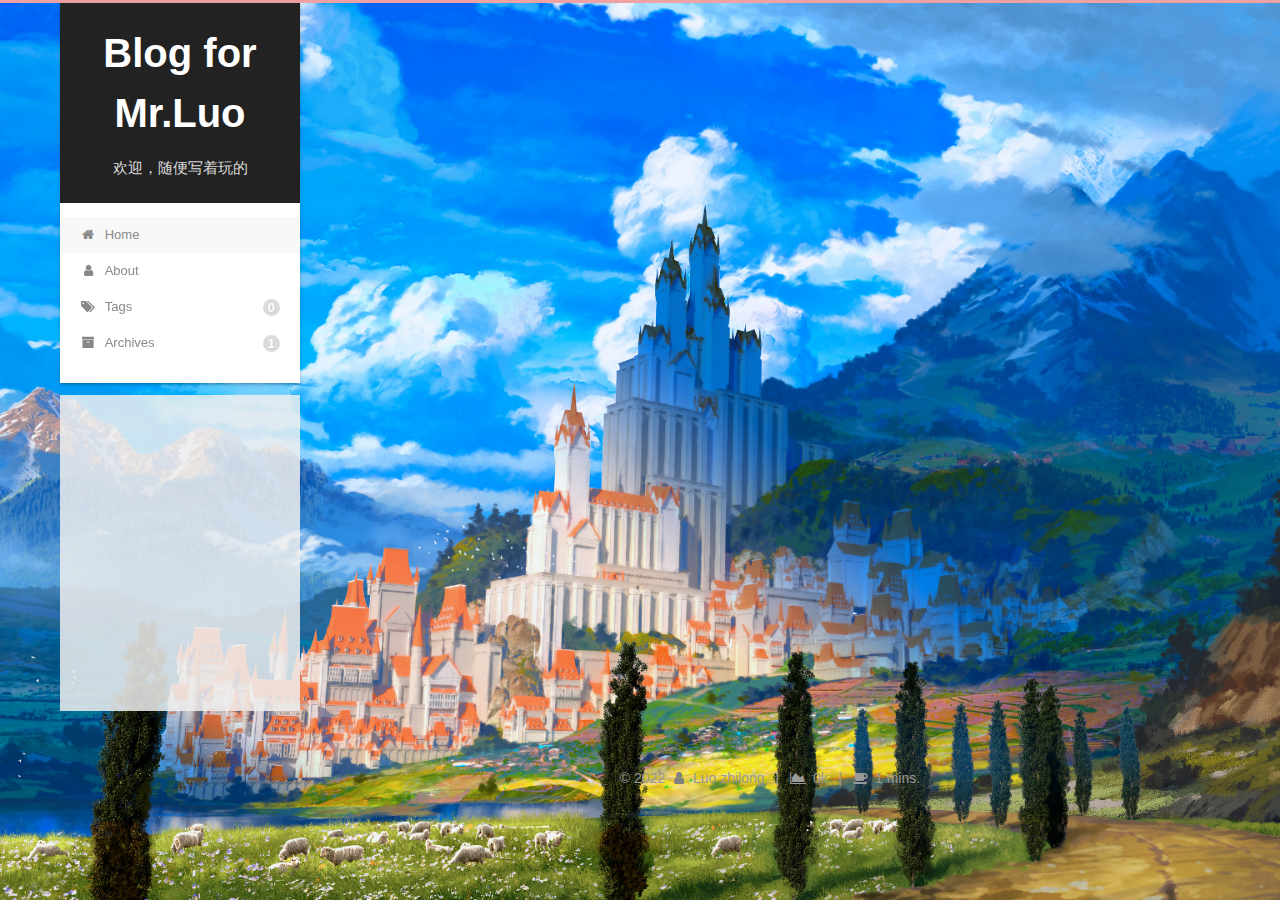
==== commit ba657906: "Site updated: 2022-09-28 14:43:52" ====
--- a/index.html
+++ b/index.html
@@ -189,7 +189,7 @@
                   <i class="fa fa-calendar-check-o"></i>
                 </span>
                 <span class="post-meta-item-text">Edited on</span>
-                <time title="Modified: 2022-09-28 14:43:08" itemprop="dateModified" datetime="2022-09-28T14:43:08+08:00">2022-09-28</time>
+                <time title="Modified: 2022-09-28 14:43:45" itemprop="dateModified" datetime="2022-09-28T14:43:45+08:00">2022-09-28</time>
               </span>
 
           <br>
@@ -198,7 +198,7 @@
                 <i class="fa fa-file-word-o"></i>
               </span>
                 <span class="post-meta-item-text">Symbols count in article: </span>
-              <span>86</span>
+              <span>84</span>
             </span>
             <span class="post-meta-item" title="Reading time">
               <span class="post-meta-item-icon">
@@ -227,7 +227,7 @@
 <li>游戏评价</li>
 <li><del>键政</del></li>
 </ul>
-<p><strong>欢迎评论交流！！</strong></p>
+<p><strong>欢迎交流！！</strong></p>
 
       
     </div>
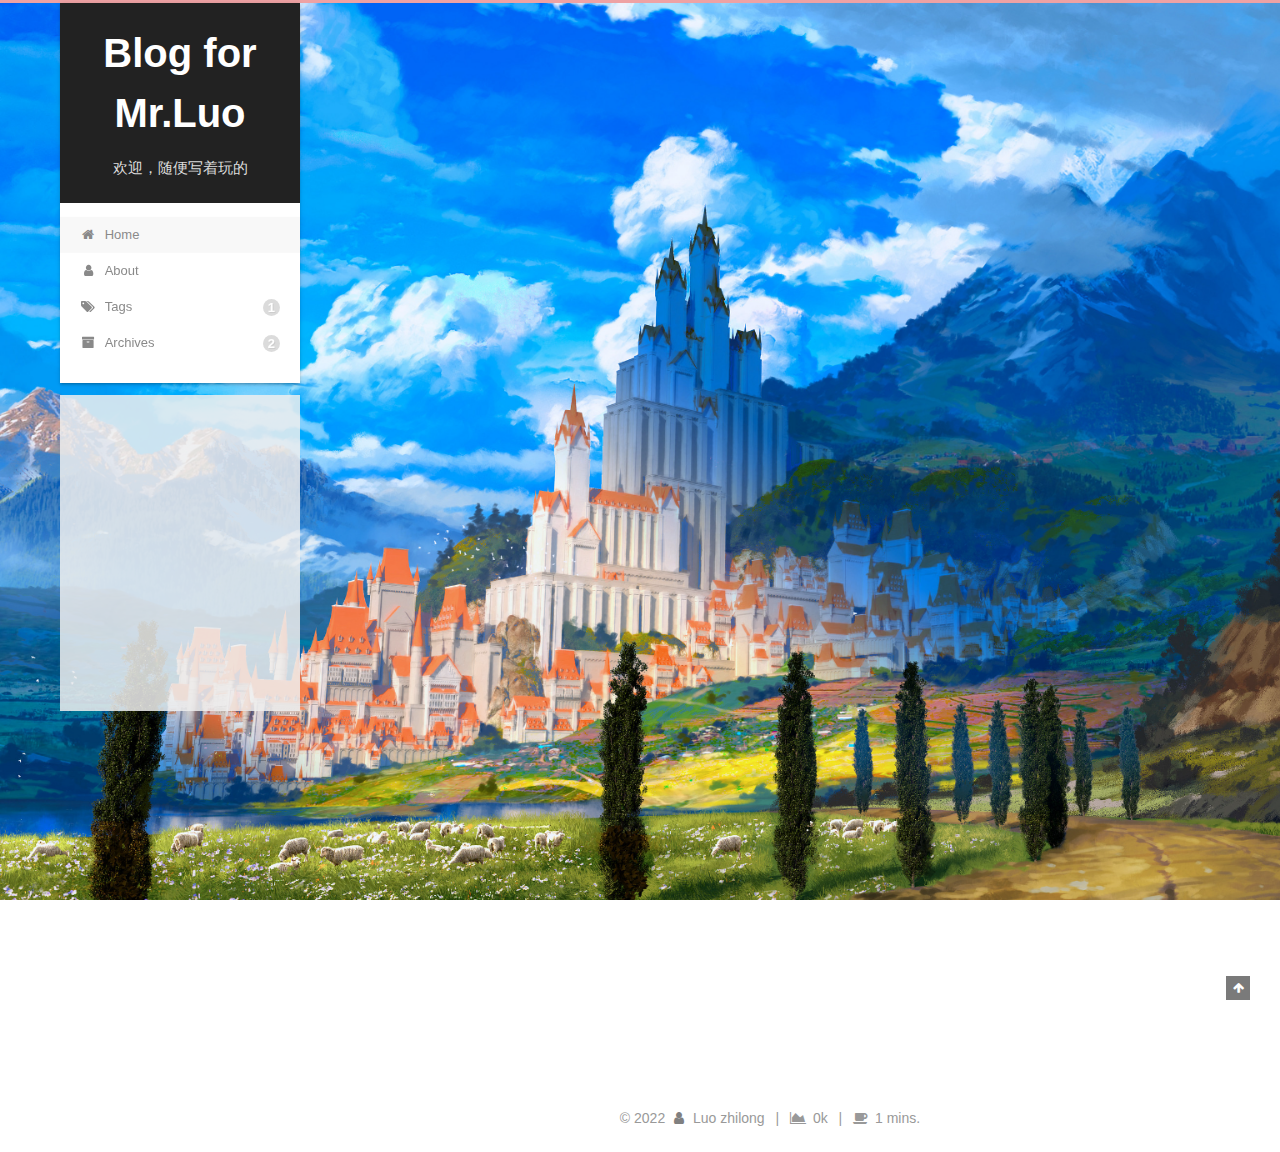
==== commit 741039d3: "Site updated: 2022-09-28 14:59:28" ====
--- a/index.html
+++ b/index.html
@@ -123,12 +123,12 @@
   </li>
         <li class="menu-item menu-item-tags">
 
-    <a href="/tags/" rel="section"><i class="fa fa-fw fa-tags"></i>Tags<span class="badge">0</span></a>
+    <a href="/tags/" rel="section"><i class="fa fa-fw fa-tags"></i>Tags<span class="badge">1</span></a>
 
   </li>
         <li class="menu-item menu-item-archives">
 
-    <a href="/archives/" rel="section"><i class="fa fa-fw fa-archive"></i>Archives<span class="badge">1</span></a>
+    <a href="/archives/" rel="section"><i class="fa fa-fw fa-archive"></i>Archives<span class="badge">2</span></a>
 
   </li>
   </ul>
@@ -228,6 +228,79 @@
 <li><del>键政</del></li>
 </ul>
 <p><strong>欢迎交流！！</strong></p>
+
+      
+    </div>
+
+    
+    
+    
+      <footer class="post-footer">
+        <div class="post-eof"></div>
+      </footer>
+  </article>
+  
+  
+  
+
+      
+  
+  
+  <article itemscope itemtype="http://schema.org/Article" class="post-block" lang="zh-Hans">
+    <link itemprop="mainEntityOfPage" href="https://jerry-luo-zl.github.io/2022/09/28/%E6%8E%A8%E5%85%8D/">
+
+    <span hidden itemprop="author" itemscope itemtype="http://schema.org/Person">
+      <meta itemprop="image" content="/images/avatar.jpg">
+      <meta itemprop="name" content="Luo zhilong">
+      <meta itemprop="description" content="好好学习">
+    </span>
+
+    <span hidden itemprop="publisher" itemscope itemtype="http://schema.org/Organization">
+      <meta itemprop="name" content="Blog for Mr.Luo">
+    </span>
+      <header class="post-header">
+        <h2 class="post-title" itemprop="name headline">
+          
+            <a href="/2022/09/28/%E6%8E%A8%E5%85%8D/" class="post-title-link" itemprop="url">推免经历回顾</a>
+        </h2>
+
+        <div class="post-meta">
+            <span class="post-meta-item">
+              <span class="post-meta-item-icon">
+                <i class="fa fa-calendar-o"></i>
+              </span>
+              <span class="post-meta-item-text">Posted on</span>
+              
+
+              <time title="Created: 2022-09-28 00:00:00 / Modified: 14:59:21" itemprop="dateCreated datePublished" datetime="2022-09-28T00:00:00+08:00">2022-09-28</time>
+            </span>
+
+          <br>
+            <span class="post-meta-item" title="Symbols count in article">
+              <span class="post-meta-item-icon">
+                <i class="fa fa-file-word-o"></i>
+              </span>
+                <span class="post-meta-item-text">Symbols count in article: </span>
+              <span>2</span>
+            </span>
+            <span class="post-meta-item" title="Reading time">
+              <span class="post-meta-item-icon">
+                <i class="fa fa-clock-o"></i>
+              </span>
+                <span class="post-meta-item-text">Reading time &asymp;</span>
+              <span>1 mins.</span>
+            </span>
+
+        </div>
+      </header>
+
+    
+    
+    
+    <div class="post-body" itemprop="articleBody">
+
+      
+          <p>挖坑</p>
 
       
     </div>
@@ -311,9 +384,15 @@
       <div class="site-state-item site-state-posts">
           <a href="/archives/">
         
-          <span class="site-state-item-count">1</span>
+          <span class="site-state-item-count">2</span>
           <span class="site-state-item-name">posts</span>
         </a>
+      </div>
+      <div class="site-state-item site-state-tags">
+            <a href="/tags/">
+          
+        <span class="site-state-item-count">1</span>
+        <span class="site-state-item-name">tags</span></a>
       </div>
   </nav>
 </div>
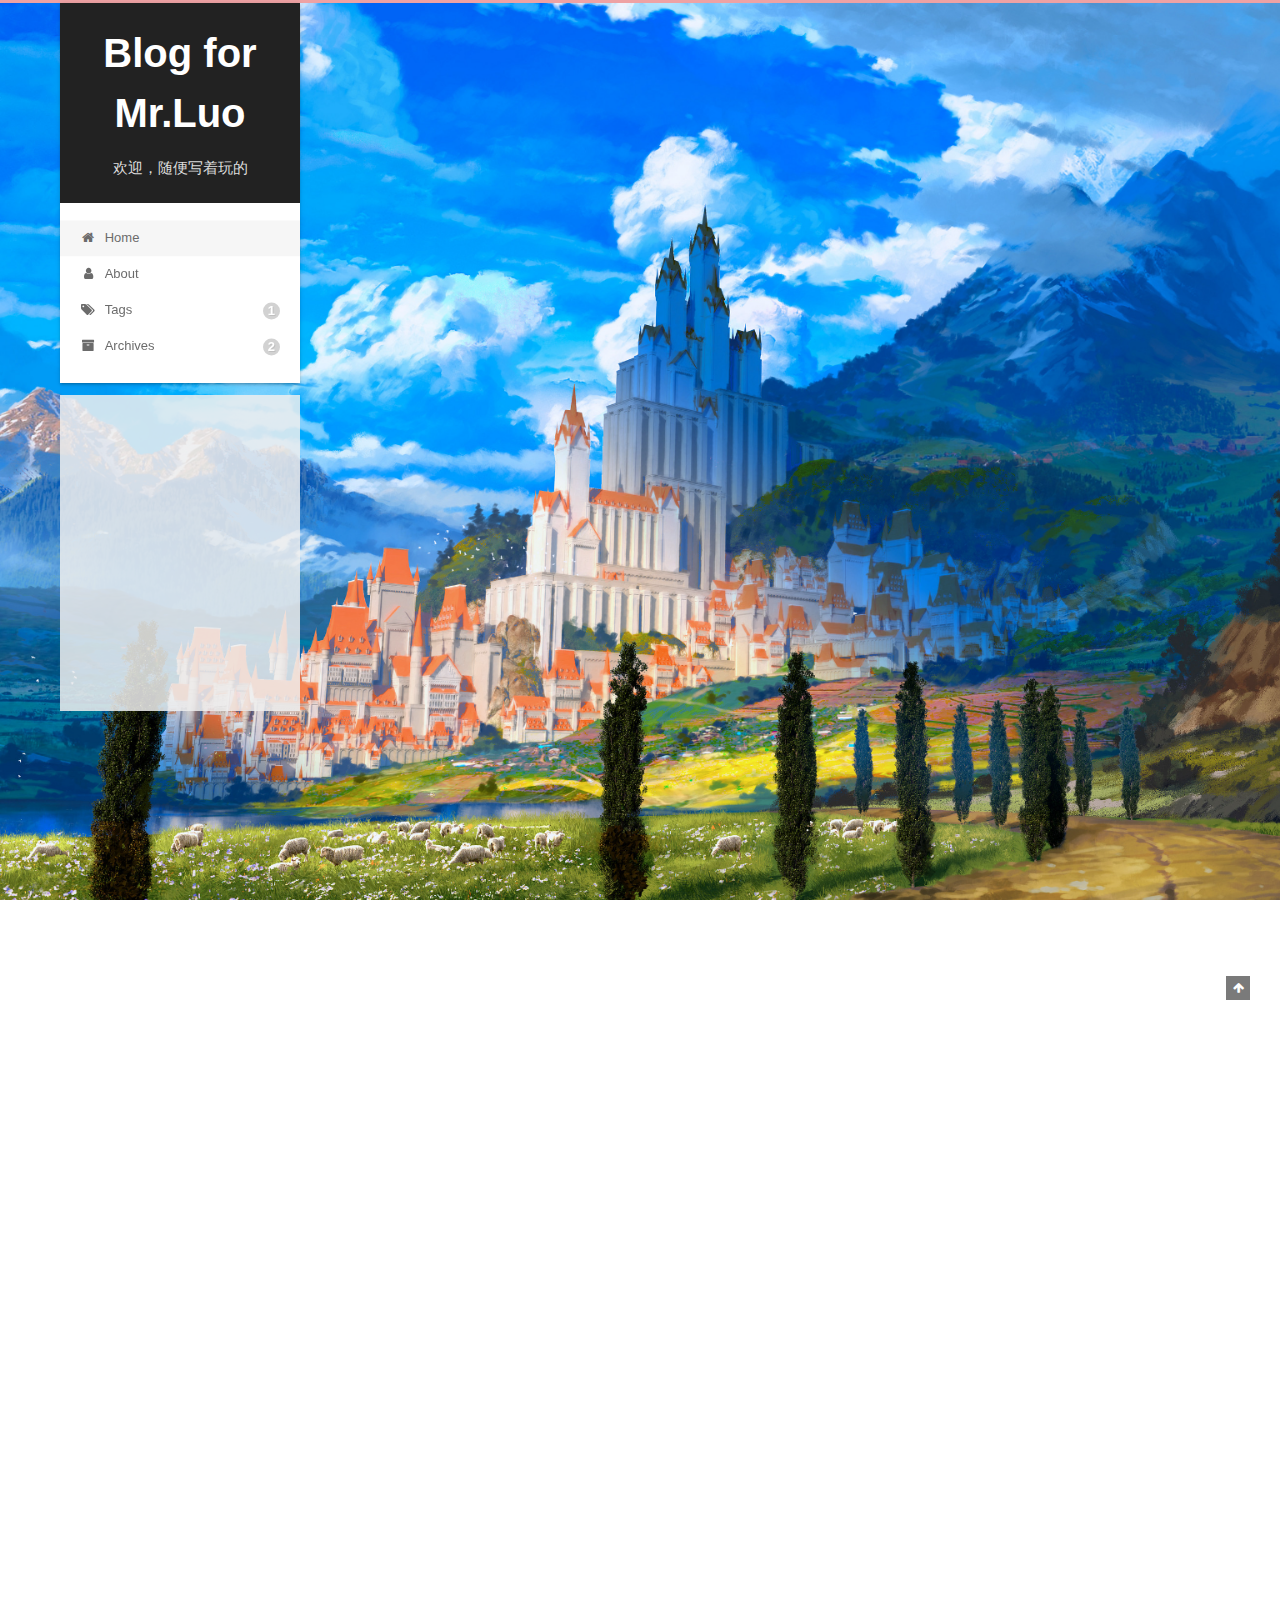
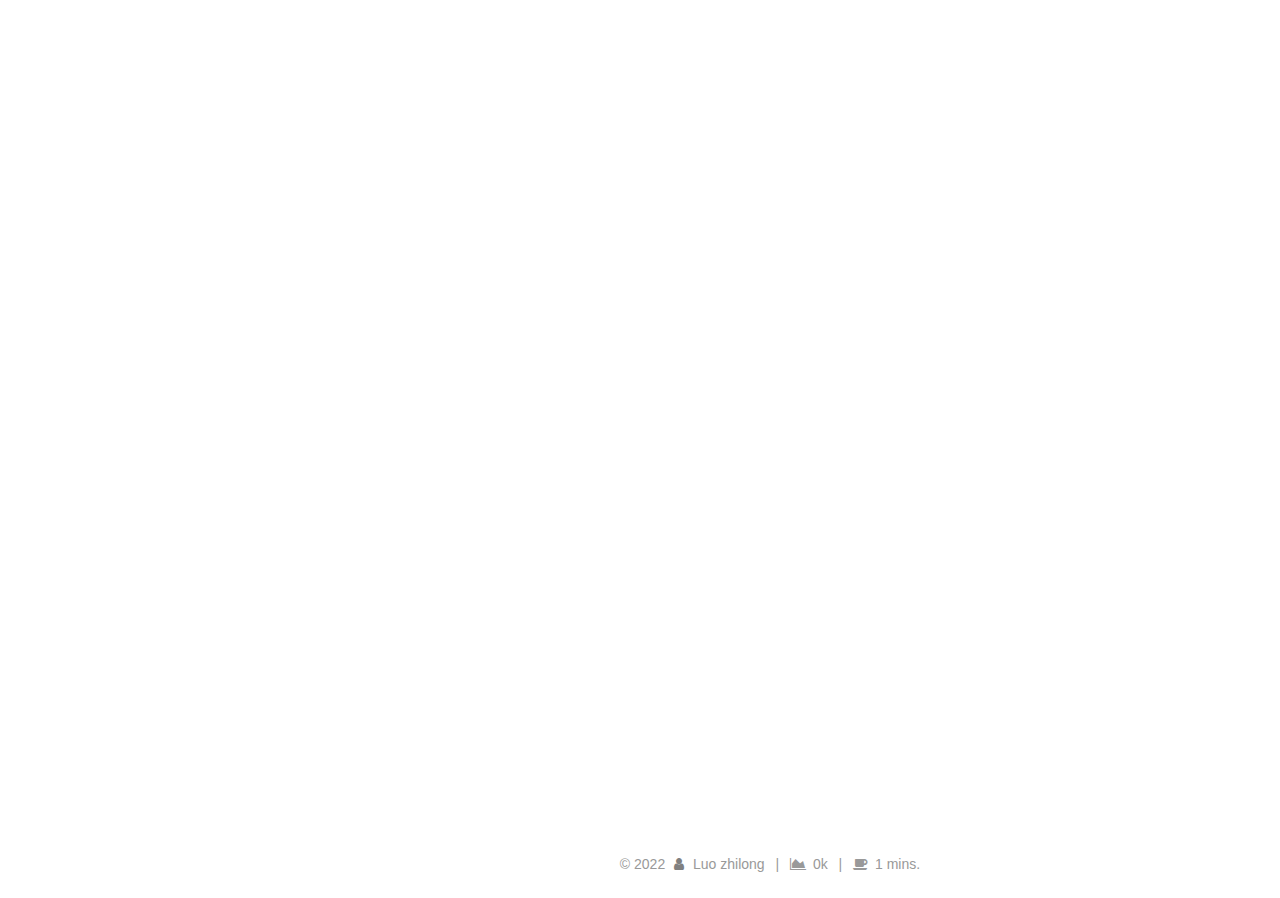
==== commit 73c59c9e: "Site updated: 2022-09-29 11:04:03" ====
--- a/index.html
+++ b/index.html
@@ -189,7 +189,7 @@
                   <i class="fa fa-calendar-check-o"></i>
                 </span>
                 <span class="post-meta-item-text">Edited on</span>
-                <time title="Modified: 2022-09-28 14:43:45" itemprop="dateModified" datetime="2022-09-28T14:43:45+08:00">2022-09-28</time>
+                <time title="Modified: 2022-09-29 10:37:35" itemprop="dateModified" datetime="2022-09-29T10:37:35+08:00">2022-09-29</time>
               </span>
 
           <br>
@@ -270,10 +270,16 @@
                 <i class="fa fa-calendar-o"></i>
               </span>
               <span class="post-meta-item-text">Posted on</span>
-              
-
-              <time title="Created: 2022-09-28 00:00:00 / Modified: 14:59:21" itemprop="dateCreated datePublished" datetime="2022-09-28T00:00:00+08:00">2022-09-28</time>
+
+              <time title="Created: 2022-09-28 00:00:00" itemprop="dateCreated datePublished" datetime="2022-09-28T00:00:00+08:00">2022-09-28</time>
             </span>
+              <span class="post-meta-item">
+                <span class="post-meta-item-icon">
+                  <i class="fa fa-calendar-check-o"></i>
+                </span>
+                <span class="post-meta-item-text">Edited on</span>
+                <time title="Modified: 2022-09-29 11:03:57" itemprop="dateModified" datetime="2022-09-29T11:03:57+08:00">2022-09-29</time>
+              </span>
 
           <br>
             <span class="post-meta-item" title="Symbols count in article">
@@ -281,7 +287,7 @@
                 <i class="fa fa-file-word-o"></i>
               </span>
                 <span class="post-meta-item-text">Symbols count in article: </span>
-              <span>2</span>
+              <span>302</span>
             </span>
             <span class="post-meta-item" title="Reading time">
               <span class="post-meta-item-icon">
@@ -300,7 +306,89 @@
     <div class="post-body" itemprop="articleBody">
 
       
-          <p>挖坑</p>
+          <p>9.28终于来了，推免到此结束，上交网安专硕，感觉还是比较满足的吧，找了一个还不错的导师，这两三个月的煎熬生活算是结束了，写个小帖子记录一下这段保研的经历。</p>
+<h1 id="个人信息"><a href="#个人信息" class="headerlink" title="个人信息"></a>个人信息</h1><table>
+<thead>
+<tr>
+<th align="center">item</th>
+<th align="center">content</th>
+</tr>
+</thead>
+<tbody><tr>
+<td align="center">本科院校</td>
+<td align="center">武汉大学</td>
+</tr>
+<tr>
+<td align="center">专业</td>
+<td align="center">信息安全</td>
+</tr>
+<tr>
+<td align="center">rank</td>
+<td align="center">4&#x2F;149(前五学期) or 3&#x2F;149</td>
+</tr>
+<tr>
+<td align="center">科研</td>
+<td align="center">有一段实验室经历，无产出</td>
+</tr>
+<tr>
+<td align="center">竞赛</td>
+<td align="center">很水的国三，一些校赛</td>
+</tr>
+<tr>
+<td align="center">奖学金</td>
+<td align="center">无国奖</td>
+</tr>
+</tbody></table>
+<h1 id="夏令营及预推免经历"><a href="#夏令营及预推免经历" class="headerlink" title="夏令营及预推免经历"></a>夏令营及预推免经历</h1><p>offer：上交网安专硕、武大网安学硕、浙大网安学硕<br>夏令营情况：</p>
+<table>
+<thead>
+<tr>
+<th align="center">学校</th>
+<th align="center">情况</th>
+</tr>
+</thead>
+<tbody><tr>
+<td align="center">清深</td>
+<td align="center">未入营</td>
+</tr>
+<tr>
+<td align="center">上交网安</td>
+<td align="center">入营，替补，最终去向</td>
+</tr>
+<tr>
+<td align="center">复旦网安</td>
+<td align="center">入营，未优营</td>
+</tr>
+<tr>
+<td align="center">中科大cs</td>
+<td align="center">未入营</td>
+</tr>
+<tr>
+<td align="center">武大网安</td>
+<td align="center">优营</td>
+</tr>
+<tr>
+<td align="center">预推免情况：</td>
+<td align="center"></td>
+</tr>
+<tr>
+<td align="center">学校</td>
+<td align="center">情况</td>
+</tr>
+<tr>
+<td align="center">:—:</td>
+<td align="center">:—:</td>
+</tr>
+<tr>
+<td align="center">复旦网安</td>
+<td align="center">未参加</td>
+</tr>
+<tr>
+<td align="center">浙大网安</td>
+<td align="center">替补到了学硕</td>
+</tr>
+</tbody></table>
+<h1 id="个人感受"><a href="#个人感受" class="headerlink" title="个人感受"></a>个人感受</h1><p>太勾吧卷了。</p>
 
       
     </div>
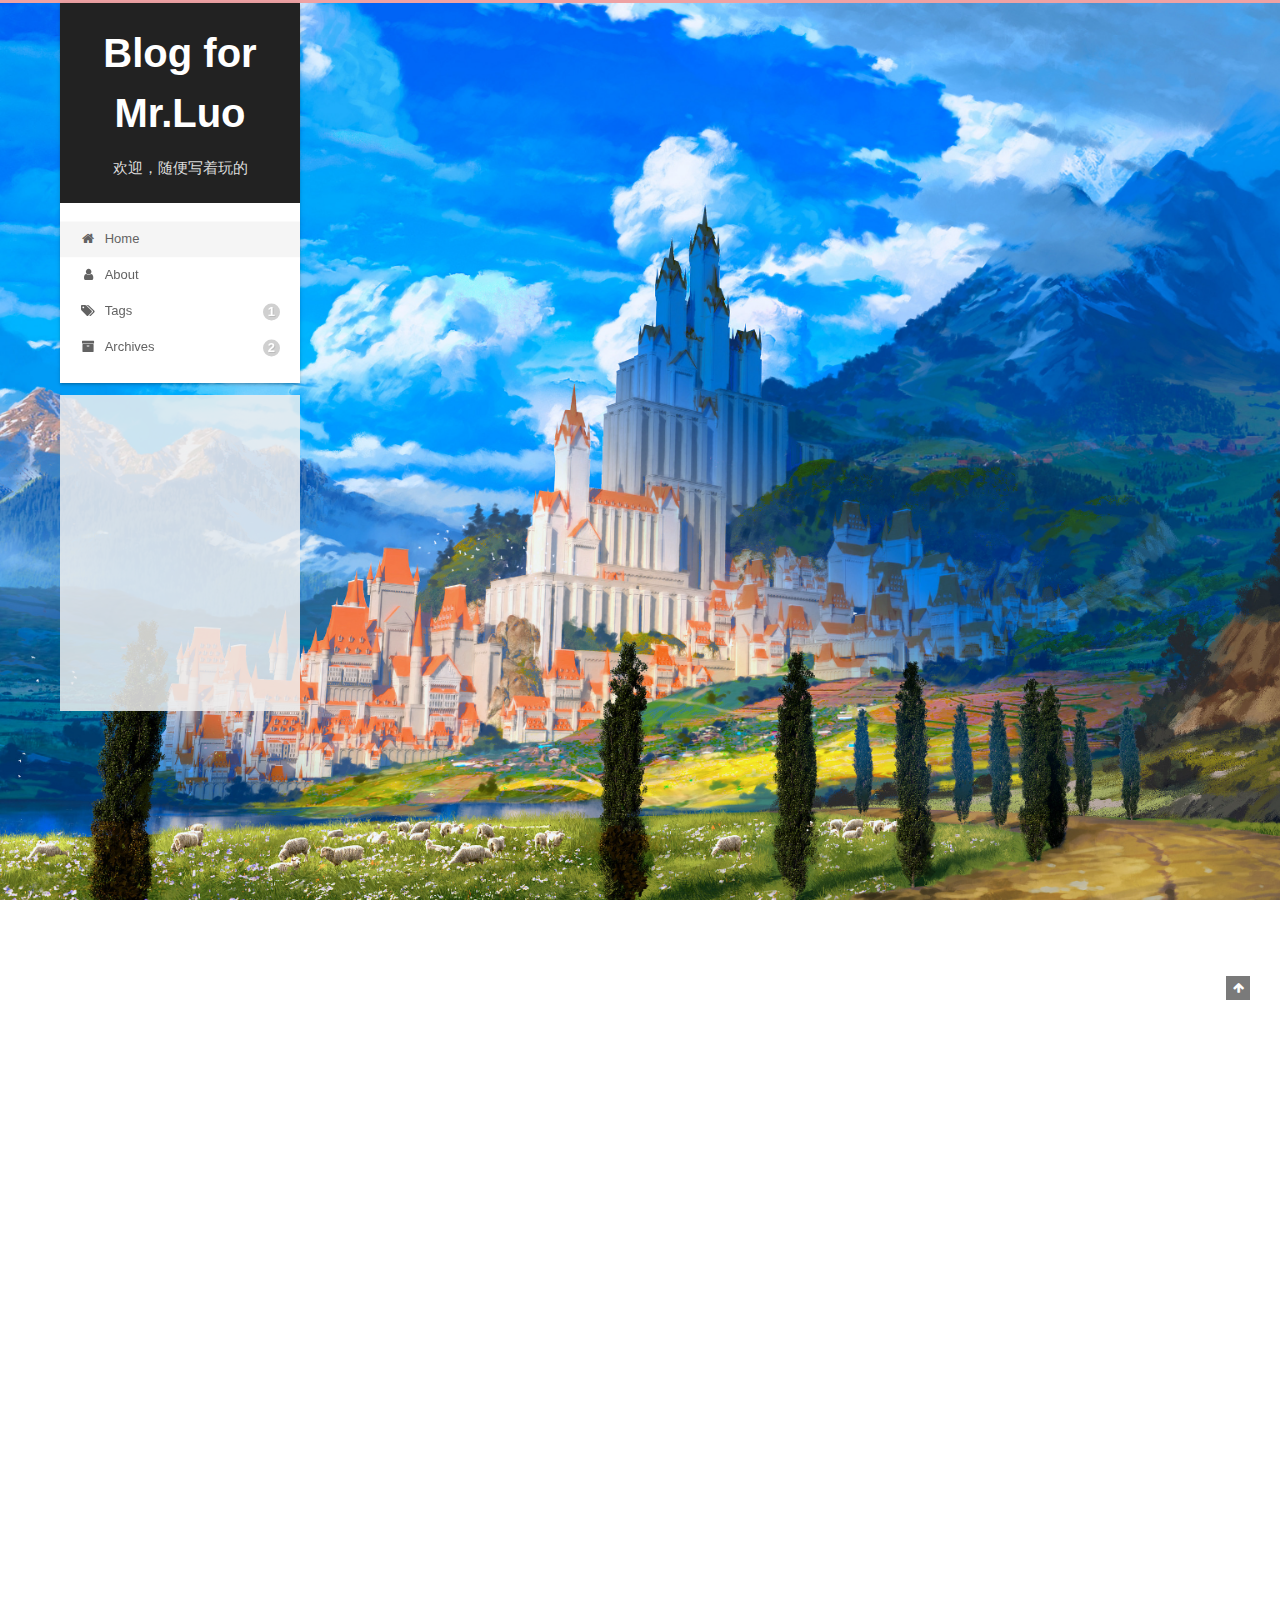
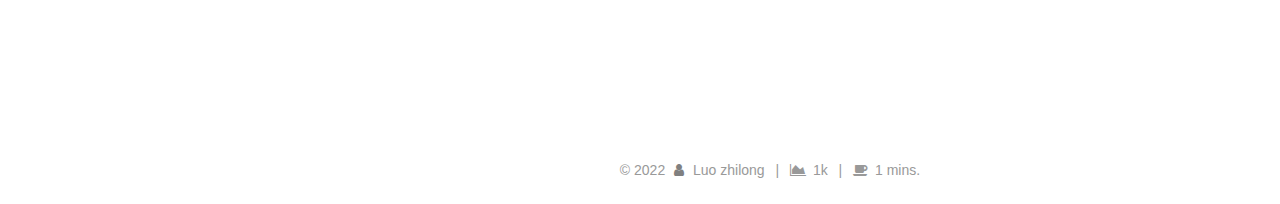
==== commit 9b1868a3: "Site updated: 2022-09-30 22:58:24" ====
--- a/index.html
+++ b/index.html
@@ -278,7 +278,7 @@
                   <i class="fa fa-calendar-check-o"></i>
                 </span>
                 <span class="post-meta-item-text">Edited on</span>
-                <time title="Modified: 2022-09-29 11:03:57" itemprop="dateModified" datetime="2022-09-29T11:03:57+08:00">2022-09-29</time>
+                <time title="Modified: 2022-09-30 22:57:13" itemprop="dateModified" datetime="2022-09-30T22:57:13+08:00">2022-09-30</time>
               </span>
 
           <br>
@@ -287,7 +287,7 @@
                 <i class="fa fa-file-word-o"></i>
               </span>
                 <span class="post-meta-item-text">Symbols count in article: </span>
-              <span>302</span>
+              <span>888</span>
             </span>
             <span class="post-meta-item" title="Reading time">
               <span class="post-meta-item-icon">
@@ -339,7 +339,7 @@
 <td align="center">无国奖</td>
 </tr>
 </tbody></table>
-<h1 id="夏令营及预推免经历"><a href="#夏令营及预推免经历" class="headerlink" title="夏令营及预推免经历"></a>夏令营及预推免经历</h1><p>offer：上交网安专硕、武大网安学硕、浙大网安学硕<br>夏令营情况：</p>
+<h1 id="夏令营经历"><a href="#夏令营经历" class="headerlink" title="夏令营经历"></a>夏令营经历</h1><p>offer：上交网安专硕、武大网安学硕、浙大网安学硕<br>夏令营情况：</p>
 <table>
 <thead>
 <tr>
@@ -368,18 +368,22 @@
 <td align="center">优营</td>
 </tr>
 <tr>
-<td align="center">预推免情况：</td>
+<td align="center">夏令营0offer选手，感觉是自己不够主动造成的，刚开始的时候巨紧张后来就麻了。</td>
 <td align="center"></td>
 </tr>
-<tr>
-<td align="center">学校</td>
-<td align="center">情况</td>
-</tr>
-<tr>
-<td align="center">:—:</td>
-<td align="center">:—:</td>
-</tr>
-<tr>
+</tbody></table>
+<h3 id="复旦网安"><a href="#复旦网安" class="headerlink" title="复旦网安"></a>复旦网安</h3><p>考核是机试+英语口试+面试的进行，联系导师非常重要，而且名额特别特别少，机试就做出来一道半，虽然明面不计入成绩，但是对老师对你的印象有比较大的影响；英语口试问的是科研经历，面试的话没问几个问题，因为面试官是做恶意代码方向的，所以问信安大赛比较多，但是信安大赛比较水，可能给老师的印象不太好，又问了科研经历，感觉自己问题都答上来了，但是名额太少了，没拿到offer。</p>
+<h3 id="上交网安"><a href="#上交网安" class="headerlink" title="上交网安"></a>上交网安</h3><p>今年没有笔试，没有笔试，淦，面之前还特意把上交的网络安全教材看了一遍。面试的话是抽三个专业课问题+自由提问，三个专业课问题打上来俩，有一个线代没答上来，自由提问的话问的科研经历多一些，感觉总体答得还可以，最后的结果是候补第5，最终9月19号候补上了。</p>
+<h3 id="武大网安"><a href="#武大网安" class="headerlink" title="武大网安"></a>武大网安</h3><p>本校的没啥好说的，没想到英语提问会持续那么久，后来又问了个密码学在网络安全中的应用，答的还可以，本校也没啥好说的，优营。</p>
+<h1 id="预推免经历"><a href="#预推免经历" class="headerlink" title="预推免经历"></a>预推免经历</h1><p>预推免情况：</p>
+<table>
+<thead>
+<tr>
+<th align="center">学校</th>
+<th align="center">情况</th>
+</tr>
+</thead>
+<tbody><tr>
 <td align="center">复旦网安</td>
 <td align="center">未参加</td>
 </tr>
@@ -388,7 +392,8 @@
 <td align="center">替补到了学硕</td>
 </tr>
 </tbody></table>
-<h1 id="个人感受"><a href="#个人感受" class="headerlink" title="个人感受"></a>个人感受</h1><p>太勾吧卷了。</p>
+<h3 id="浙大网安"><a href="#浙大网安" class="headerlink" title="浙大网安"></a>浙大网安</h3><p>小小紧张地准备了一下，感觉准备得还可以吧，面试的时候问了想研究的方向以及科研的事情，答得还行但是感觉对多方安全计算的了解还是太浅显了，最后的结果是学硕候补第2，也候补上了，但是对浙大网安印象很差，因为鸽学生。</p>
+<h1 id="个人感受"><a href="#个人感受" class="headerlink" title="个人感受"></a>个人感受</h1><p>整个推免下来，算是去了自己心仪的学校，感觉也比较满足。保研是个信息战，自己在这方面不太主动。科研经历太重要了，要向老师表现出自己的学习能力。</p>
 
       
     </div>
@@ -523,7 +528,7 @@
     <span class="post-meta-item-icon">
       <i class="fa fa-area-chart"></i>
     </span>
-    <span title="Symbols count total">0k</span>
+    <span title="Symbols count total">1k</span>
     <span class="post-meta-divider">|</span>
     <span class="post-meta-item-icon">
       <i class="fa fa-coffee"></i>
